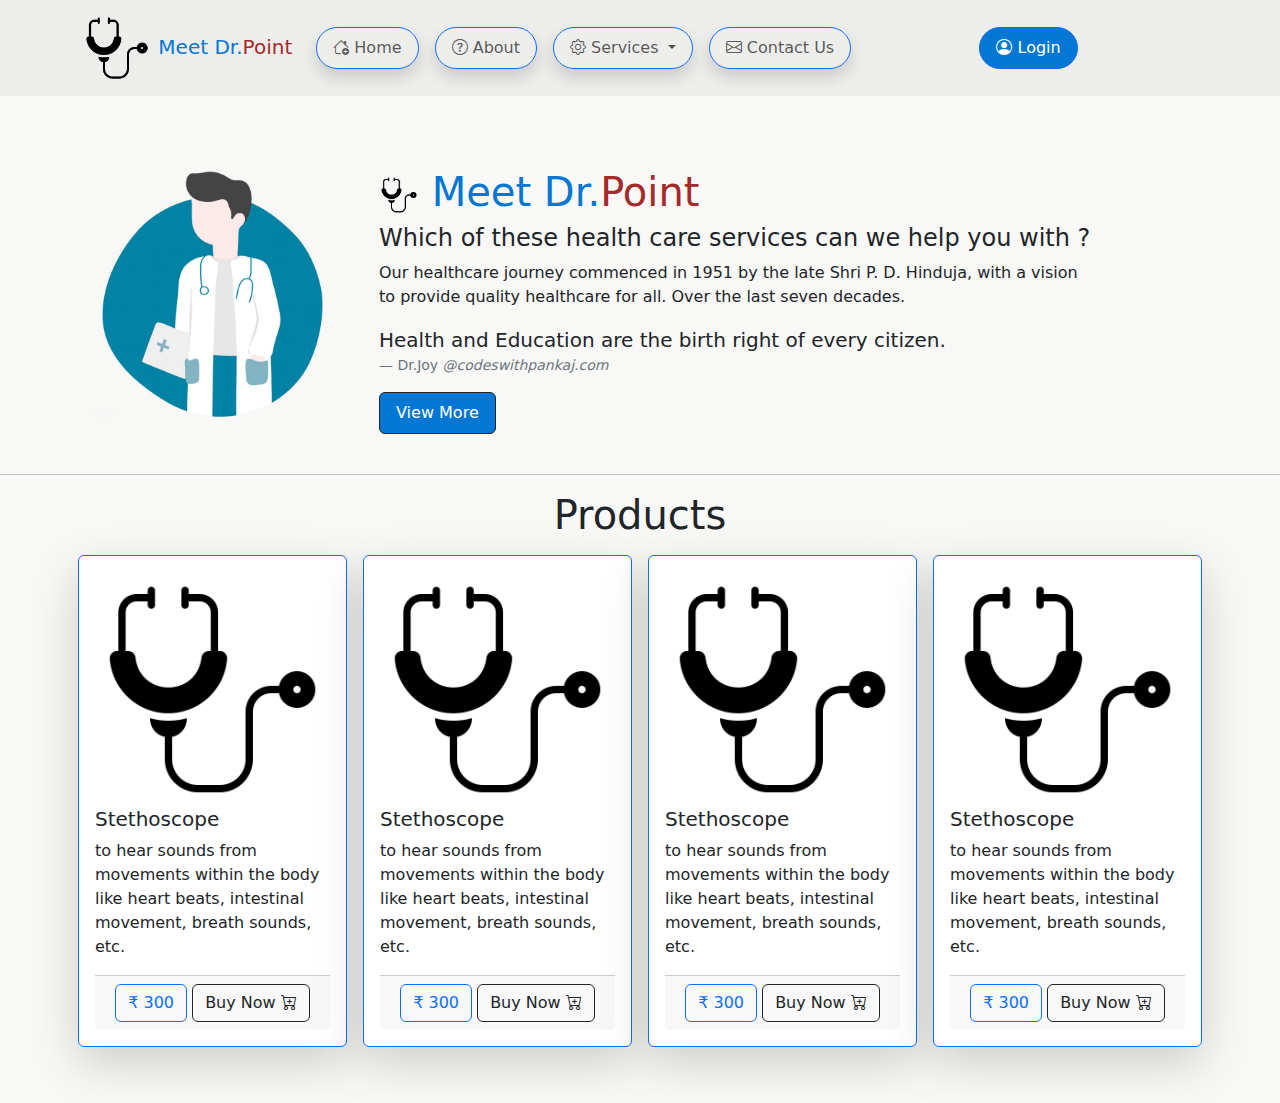
==== index.html @ 13eb58cd "update product section" ====
<!DOCTYPE html>
<html lang="en">
<head>
    <meta charset="UTF-8">
    <meta name="viewport" content="width=device-width, initial-scale=1.0">
    <title>Document</title>
    <link rel="stylesheet" href="bootstrap/css/main.css">
    <script src="bootstrap/js/main.js"></script>
    <link rel="stylesheet" href="self_css/style.css">
    <link rel="stylesheet" href="https://cdn.jsdelivr.net/npm/bootstrap-icons@1.11.3/font/bootstrap-icons.min.css">

</head>
<body class="bg_color">
    
    <!-- header section start  -->

    <nav class="navbar navbar-expand-lg bg_nav">
        <div class="container">
          <a class="navbar-brand" href="#">
            <img src="image/stethoscope.png" height="70" width="70">
           <span class="h1_sub pt-5 pb-4">
            
            Meet Dr.<span class="h1_color">Point</span></span>
          </a>
          <button class="navbar-toggler text-primary border border-1 border-primary" type="button" data-bs-toggle="collapse" data-bs-target="#navbarSupportedContent" aria-controls="navbarSupportedContent" aria-expanded="false" aria-label="Toggle navigation">
            <span class="navbar-toggler-icon"></span>
          </button>
          <div class="collapse navbar-collapse" id="navbarSupportedContent">
            <ul class="navbar-nav me-auto mb-2 mb-lg-0">
              
              <li class="nav-item">
                <a class="nav-link border border-1 border-primary shadow rounded-pill text-center pe-3 ps-3 m-2" aria-current="page" href="#"> <i class="bi bi-house-add"></i> Home</a>
              </li>

              <li class="nav-item">
                <a class="nav-link border border-1 border-primary shadow rounded-pill text-center pe-3 ps-3 m-2" aria-current="page" href="#"> <i class="bi bi-question-circle"></i> About</a>
              </li>



              <li class="nav-item dropdown-center ">
                <a class="nav-link dropdown-toggle border border-1  border-primary shadow rounded-pill text-center pe-3 ps-3 m-2" href="#" role="button" data-bs-toggle="dropdown" aria-expanded="false">
                    <i class="bi bi-gear"></i> Services
                </a>
                <ul class="dropdown-menu border-0 dropdown_design">
                  <li><a class="dropdown-item border border-1 border-primary shadow rounded-pill text-center pe-3 ps-3 m-2 bg-light" href="#">Action</a></li>
             
                  <li><a class="dropdown-item border border-1 border-primary  shadow rounded-pill text-center pe-3 ps-3 m-2 bg-light" href="#">Another action</a></li>
                 
                  <!-- <li><a class="dropdown-item border border-1 border-primary shadow rounded-pill text-center pe-3 ps-3 m-2 bg-light" href="#">Something else here</a></li> -->
                </ul>
              </li>

              <li class="nav-item">
                <a class="nav-link border border-1 border-primary rounded-pill shadow text-center pe-3 ps-3 m-2" aria-current="page" href="#"> <i class="bi bi-envelope"></i> Contact Us </a>
              </li>

            </ul>
            
                <ul class="navbar-nav me-auto mb-2 mb-lg-0">
                    <li class="nav-item">
                        <a data-bs-toggle="modal" data-bs-target="#login" class="nav-link border border-1 border-primary rounded-pill text-center pe-3 ps-3 m-2 btn_bg text-white " aria-current="page" href="#"> <i class="bi bi-person-circle"></i> Login </a>
                      </li>
                </ul>

                
      
          </div>
        </div>
      </nav>

<!-- modal code start login  -->

<div class="modal fade" id="login">
  <div class="modal-dialog modal-dialog-centered ">
    <div class="modal-content">
      <div class="modal-header bg-primary">
        <h1 class="modal-title fs-5 text-white">Login Now !</h1>
        <button type="button" class="btn-close bg-light" data-bs-dismiss="modal" aria-label="Close"></button>
      </div>
      <div class="modal-body">
        <div class="m-2">
            <label class="form-label">Email </label>
            <input type="email"  class="form-control">
        </div>
        <div class="m-2">
          <label class="form-label">Password </label>
          <input type="password" class="form-control">
      </div>
      </div>
      <div class="modal-footer">
        <button class="btn btn-danger">Submit</button>
      </div>
    </div>
  </div>
</div>

<!-- modal codes end login -->


    <!-- header section end -->
        
    
    <!-- center section start  -->

    <section class="container mt-5">
        
        <div class="row">
            <div class="col-sm-3 pt-4 ps-3 pe-3">
              <img src="image/logo_01.jpg" class="img-fluid">
            </div>
            <div class="col-sm-8 p-4">
                  <h1 class="h1_sub">
                    <img src="image/stethoscope.png" height="40" width="40">
                    Meet Dr.<span class="h1_color">Point</span></h1>
                  <h4>Which of these health care services can we help you with ?</h4>
                  <p>
                    Our healthcare journey commenced in 1951 by the late Shri P. D. Hinduja, with a vision to provide quality healthcare for all. Over the last seven decades.
                  </p>
              
                    <figure>
                      <blockquote class="blockquote">
                        <p>Health and Education are the birth right of every citizen.</p>
                      </blockquote>
                      <figcaption class="blockquote-footer">
                        Dr.Joy <cite title="Source Title">@codeswithpankaj.com</cite>
                      </figcaption>
                    </figure>

                  <button class="btn btn-outline-dark text-white ps-3 pe-3 pt-2 pb-2 btn_bg"> View More</button>
            </div>  
        </div>


    </section>

    <!-- center section end   -->


    <hr>

    <!-- start product section  -->


      <h1 class="h1 text-center">Products</h1>

      <div class="container mb-5">

          <div class="row">
            <div class="col-sm-3 p-2">
              <div class="card shadow-lg border border-1 border-primary">
                <!-- <div class="card-header">
                  <h5 class="card-title">Stethoscope</h5>
                </div> -->
                <div class="card-body">
                  <img src="image/stethoscope.png" class="img-fluid">
                  <h5 class="card-title">Stethoscope</h5>
                  <p class="card-text">
                    to hear sounds from movements within the body like heart beats, intestinal movement, breath sounds, etc.
                  </p>
                  <div class="card-footer text-center">
                    <button class="btn btn-outline-primary">₹ 300</button>
                    <button class="btn btn-outline-dark">Buy Now <i class="bi bi-cart-plus"></i></button>
                  </div>
                </div>
              </div>
            </div>
            <div class="col-sm-3 p-2">
              <div class="card shadow-lg border border-1 border-primary">
                <!-- <div class="card-header">
                  <h5 class="card-title">Stethoscope</h5>
                </div> -->
                <div class="card-body">
                  <img src="image/stethoscope.png" class="img-fluid">
                  <h5 class="card-title">Stethoscope</h5>
                  <p class="card-text">
                    to hear sounds from movements within the body like heart beats, intestinal movement, breath sounds, etc.
                  </p>
                  <div class="card-footer text-center">
                    <button class="btn btn-outline-primary">₹ 300</button>
                    <button class="btn btn-outline-dark">Buy Now <i class="bi bi-cart-plus"></i></button>
                  </div>
                </div>
              </div>
            </div>
            <div class="col-sm-3 p-2">
              <div class="card shadow-lg border border-1 border-primary">
                <!-- <div class="card-header">
                  <h5 class="card-title">Stethoscope</h5>
                </div> -->
                <div class="card-body">
                  <img src="image/stethoscope.png" class="img-fluid">
                  <h5 class="card-title">Stethoscope</h5>
                  <p class="card-text">
                    to hear sounds from movements within the body like heart beats, intestinal movement, breath sounds, etc.
                  </p>
                  <div class="card-footer text-center">
                    <button class="btn btn-outline-primary">₹ 300</button>
                    <button class="btn btn-outline-dark">Buy Now <i class="bi bi-cart-plus"></i></button>
                  </div>
                </div>
              </div>
            </div>
            <div class="col-sm-3 p-2">
              <div class="card shadow-lg border border-1 border-primary">
                <!-- <div class="card-header">
                  <h5 class="card-title">Stethoscope</h5>
                </div> -->
                <div class="card-body">
                  <img src="image/stethoscope.png" class="img-fluid">
                  <h5 class="card-title">Stethoscope</h5>
                  <p class="card-text">
                    to hear sounds from movements within the body like heart beats, intestinal movement, breath sounds, etc.
                  </p>
                  <div class="card-footer text-center">
                    <button class="btn btn-outline-primary">₹ 300</button>
                    <button class="btn btn-outline-dark">Buy Now <i class="bi bi-cart-plus"></i></button>
                  </div>
                </div>
              </div>
            </div>
          </div>

      </div>

    <!-- end product section  -->




</body>
</html>
---- bootstrap/css/main.css ----
@charset "UTF-8";/*!
 * Bootstrap  v5.3.3 (https://getbootstrap.com/)
 * Copyright 2011-2024 The Bootstrap Authors
 * Licensed under MIT (https://github.com/twbs/bootstrap/blob/main/LICENSE)
 */:root,[data-bs-theme=light]{--bs-blue:#0d6efd;--bs-indigo:#6610f2;--bs-purple:#6f42c1;--bs-pink:#d63384;--bs-red:#dc3545;--bs-orange:#fd7e14;--bs-yellow:#ffc107;--bs-green:#198754;--bs-teal:#20c997;--bs-cyan:#0dcaf0;--bs-black:#000;--bs-white:#fff;--bs-gray:#6c757d;--bs-gray-dark:#343a40;--bs-gray-100:#f8f9fa;--bs-gray-200:#e9ecef;--bs-gray-300:#dee2e6;--bs-gray-400:#ced4da;--bs-gray-500:#adb5bd;--bs-gray-600:#6c757d;--bs-gray-700:#495057;--bs-gray-800:#343a40;--bs-gray-900:#212529;--bs-primary:#0d6efd;--bs-secondary:#6c757d;--bs-success:#198754;--bs-info:#0dcaf0;--bs-warning:#ffc107;--bs-danger:#dc3545;--bs-light:#f8f9fa;--bs-dark:#212529;--bs-primary-rgb:13,110,253;--bs-secondary-rgb:108,117,125;--bs-success-rgb:25,135,84;--bs-info-rgb:13,202,240;--bs-warning-rgb:255,193,7;--bs-danger-rgb:220,53,69;--bs-light-rgb:248,249,250;--bs-dark-rgb:33,37,41;--bs-primary-text-emphasis:#052c65;--bs-secondary-text-emphasis:#2b2f32;--bs-success-text-emphasis:#0a3622;--bs-info-text-emphasis:#055160;--bs-warning-text-emphasis:#664d03;--bs-danger-text-emphasis:#58151c;--bs-light-text-emphasis:#495057;--bs-dark-text-emphasis:#495057;--bs-primary-bg-subtle:#cfe2ff;--bs-secondary-bg-subtle:#e2e3e5;--bs-success-bg-subtle:#d1e7dd;--bs-info-bg-subtle:#cff4fc;--bs-warning-bg-subtle:#fff3cd;--bs-danger-bg-subtle:#f8d7da;--bs-light-bg-subtle:#fcfcfd;--bs-dark-bg-subtle:#ced4da;--bs-primary-border-subtle:#9ec5fe;--bs-secondary-border-subtle:#c4c8cb;--bs-success-border-subtle:#a3cfbb;--bs-info-border-subtle:#9eeaf9;--bs-warning-border-subtle:#ffe69c;--bs-danger-border-subtle:#f1aeb5;--bs-light-border-subtle:#e9ecef;--bs-dark-border-subtle:#adb5bd;--bs-white-rgb:255,255,255;--bs-black-rgb:0,0,0;--bs-font-sans-serif:system-ui,-apple-system,"Segoe UI",Roboto,"Helvetica Neue","Noto Sans","Liberation Sans",Arial,sans-serif,"Apple Color Emoji","Segoe UI Emoji","Segoe UI Symbol","Noto Color Emoji";--bs-font-monospace:SFMono-Regular,Menlo,Monaco,Consolas,"Liberation Mono","Courier New",monospace;--bs-gradient:linear-gradient(180deg, rgba(255, 255, 255, 0.15), rgba(255, 255, 255, 0));--bs-body-font-family:var(--bs-font-sans-serif);--bs-body-font-size:1rem;--bs-body-font-weight:400;--bs-body-line-height:1.5;--bs-body-color:#212529;--bs-body-color-rgb:33,37,41;--bs-body-bg:#fff;--bs-body-bg-rgb:255,255,255;--bs-emphasis-color:#000;--bs-emphasis-color-rgb:0,0,0;--bs-secondary-color:rgba(33, 37, 41, 0.75);--bs-secondary-color-rgb:33,37,41;--bs-secondary-bg:#e9ecef;--bs-secondary-bg-rgb:233,236,239;--bs-tertiary-color:rgba(33, 37, 41, 0.5);--bs-tertiary-color-rgb:33,37,41;--bs-tertiary-bg:#f8f9fa;--bs-tertiary-bg-rgb:248,249,250;--bs-heading-color:inherit;--bs-link-color:#0d6efd;--bs-link-color-rgb:13,110,253;--bs-link-decoration:underline;--bs-link-hover-color:#0a58ca;--bs-link-hover-color-rgb:10,88,202;--bs-code-color:#d63384;--bs-highlight-color:#212529;--bs-highlight-bg:#fff3cd;--bs-border-width:1px;--bs-border-style:solid;--bs-border-color:#dee2e6;--bs-border-color-translucent:rgba(0, 0, 0, 0.175);--bs-border-radius:0.375rem;--bs-border-radius-sm:0.25rem;--bs-border-radius-lg:0.5rem;--bs-border-radius-xl:1rem;--bs-border-radius-xxl:2rem;--bs-border-radius-2xl:var(--bs-border-radius-xxl);--bs-border-radius-pill:50rem;--bs-box-shadow:0 0.5rem 1rem rgba(0, 0, 0, 0.15);--bs-box-shadow-sm:0 0.125rem 0.25rem rgba(0, 0, 0, 0.075);--bs-box-shadow-lg:0 1rem 3rem rgba(0, 0, 0, 0.175);--bs-box-shadow-inset:inset 0 1px 2px rgba(0, 0, 0, 0.075);--bs-focus-ring-width:0.25rem;--bs-focus-ring-opacity:0.25;--bs-focus-ring-color:rgba(13, 110, 253, 0.25);--bs-form-valid-color:#198754;--bs-form-valid-border-color:#198754;--bs-form-invalid-color:#dc3545;--bs-form-invalid-border-color:#dc3545}[data-bs-theme=dark]{color-scheme:dark;--bs-body-color:#dee2e6;--bs-body-color-rgb:222,226,230;--bs-body-bg:#212529;--bs-body-bg-rgb:33,37,41;--bs-emphasis-color:#fff;--bs-emphasis-color-rgb:255,255,255;--bs-secondary-color:rgba(222, 226, 230, 0.75);--bs-secondary-color-rgb:222,226,230;--bs-secondary-bg:#343a40;--bs-secondary-bg-rgb:52,58,64;--bs-tertiary-color:rgba(222, 226, 230, 0.5);--bs-tertiary-color-rgb:222,226,230;--bs-tertiary-bg:#2b3035;--bs-tertiary-bg-rgb:43,48,53;--bs-primary-text-emphasis:#6ea8fe;--bs-secondary-text-emphasis:#a7acb1;--bs-success-text-emphasis:#75b798;--bs-info-text-emphasis:#6edff6;--bs-warning-text-emphasis:#ffda6a;--bs-danger-text-emphasis:#ea868f;--bs-light-text-emphasis:#f8f9fa;--bs-dark-text-emphasis:#dee2e6;--bs-primary-bg-subtle:#031633;--bs-secondary-bg-subtle:#161719;--bs-success-bg-subtle:#051b11;--bs-info-bg-subtle:#032830;--bs-warning-bg-subtle:#332701;--bs-danger-bg-subtle:#2c0b0e;--bs-light-bg-subtle:#343a40;--bs-dark-bg-subtle:#1a1d20;--bs-primary-border-subtle:#084298;--bs-secondary-border-subtle:#41464b;--bs-success-border-subtle:#0f5132;--bs-info-border-subtle:#087990;--bs-warning-border-subtle:#997404;--bs-danger-border-subtle:#842029;--bs-light-border-subtle:#495057;--bs-dark-border-subtle:#343a40;--bs-heading-color:inherit;--bs-link-color:#6ea8fe;--bs-link-hover-color:#8bb9fe;--bs-link-color-rgb:110,168,254;--bs-link-hover-color-rgb:139,185,254;--bs-code-color:#e685b5;--bs-highlight-color:#dee2e6;--bs-highlight-bg:#664d03;--bs-border-color:#495057;--bs-border-color-translucent:rgba(255, 255, 255, 0.15);--bs-form-valid-color:#75b798;--bs-form-valid-border-color:#75b798;--bs-form-invalid-color:#ea868f;--bs-form-invalid-border-color:#ea868f}*,::after,::before{box-sizing:border-box}@media (prefers-reduced-motion:no-preference){:root{scroll-behavior:smooth}}body{margin:0;font-family:var(--bs-body-font-family);font-size:var(--bs-body-font-size);font-weight:var(--bs-body-font-weight);line-height:var(--bs-body-line-height);color:var(--bs-body-color);text-align:var(--bs-body-text-align);background-color:var(--bs-body-bg);-webkit-text-size-adjust:100%;-webkit-tap-highlight-color:transparent}hr{margin:1rem 0;color:inherit;border:0;border-top:var(--bs-border-width) solid;opacity:.25}.h1,.h2,.h3,.h4,.h5,.h6,h1,h2,h3,h4,h5,h6{margin-top:0;margin-bottom:.5rem;font-weight:500;line-height:1.2;color:var(--bs-heading-color)}.h1,h1{font-size:calc(1.375rem + 1.5vw)}@media (min-width:1200px){.h1,h1{font-size:2.5rem}}.h2,h2{font-size:calc(1.325rem + .9vw)}@media (min-width:1200px){.h2,h2{font-size:2rem}}.h3,h3{font-size:calc(1.3rem + .6vw)}@media (min-width:1200px){.h3,h3{font-size:1.75rem}}.h4,h4{font-size:calc(1.275rem + .3vw)}@media (min-width:1200px){.h4,h4{font-size:1.5rem}}.h5,h5{font-size:1.25rem}.h6,h6{font-size:1rem}p{margin-top:0;margin-bottom:1rem}abbr[title]{-webkit-text-decoration:underline dotted;text-decoration:underline dotted;cursor:help;-webkit-text-decoration-skip-ink:none;text-decoration-skip-ink:none}address{margin-bottom:1rem;font-style:normal;line-height:inherit}ol,ul{padding-left:2rem}dl,ol,ul{margin-top:0;margin-bottom:1rem}ol ol,ol ul,ul ol,ul ul{margin-bottom:0}dt{font-weight:700}dd{margin-bottom:.5rem;margin-left:0}blockquote{margin:0 0 1rem}b,strong{font-weight:bolder}.small,small{font-size:.875em}.mark,mark{padding:.1875em;color:var(--bs-highlight-color);background-color:var(--bs-highlight-bg)}sub,sup{position:relative;font-size:.75em;line-height:0;vertical-align:baseline}sub{bottom:-.25em}sup{top:-.5em}a{color:rgba(var(--bs-link-color-rgb),var(--bs-link-opacity,1));text-decoration:underline}a:hover{--bs-link-color-rgb:var(--bs-link-hover-color-rgb)}a:not([href]):not([class]),a:not([href]):not([class]):hover{color:inherit;text-decoration:none}code,kbd,pre,samp{font-family:var(--bs-font-monospace);font-size:1em}pre{display:block;margin-top:0;margin-bottom:1rem;overflow:auto;font-size:.875em}pre code{font-size:inherit;color:inherit;word-break:normal}code{font-size:.875em;color:var(--bs-code-color);word-wrap:break-word}a>code{color:inherit}kbd{padding:.1875rem .375rem;font-size:.875em;color:var(--bs-body-bg);background-color:var(--bs-body-color);border-radius:.25rem}kbd kbd{padding:0;font-size:1em}figure{margin:0 0 1rem}img,svg{vertical-align:middle}table{caption-side:bottom;border-collapse:collapse}caption{padding-top:.5rem;padding-bottom:.5rem;color:var(--bs-secondary-color);text-align:left}th{text-align:inherit;text-align:-webkit-match-parent}tbody,td,tfoot,th,thead,tr{border-color:inherit;border-style:solid;border-width:0}label{display:inline-block}button{border-radius:0}button:focus:not(:focus-visible){outline:0}button,input,optgroup,select,textarea{margin:0;font-family:inherit;font-size:inherit;line-height:inherit}button,select{text-transform:none}[role=button]{cursor:pointer}select{word-wrap:normal}select:disabled{opacity:1}[list]:not([type=date]):not([type=datetime-local]):not([type=month]):not([type=week]):not([type=time])::-webkit-calendar-picker-indicator{display:none!important}[type=button],[type=reset],[type=submit],button{-webkit-appearance:button}[type=button]:not(:disabled),[type=reset]:not(:disabled),[type=submit]:not(:disabled),button:not(:disabled){cursor:pointer}::-moz-focus-inner{padding:0;border-style:none}textarea{resize:vertical}fieldset{min-width:0;padding:0;margin:0;border:0}legend{float:left;width:100%;padding:0;margin-bottom:.5rem;font-size:calc(1.275rem + .3vw);line-height:inherit}@media (min-width:1200px){legend{font-size:1.5rem}}legend+*{clear:left}::-webkit-datetime-edit-day-field,::-webkit-datetime-edit-fields-wrapper,::-webkit-datetime-edit-hour-field,::-webkit-datetime-edit-minute,::-webkit-datetime-edit-month-field,::-webkit-datetime-edit-text,::-webkit-datetime-edit-year-field{padding:0}::-webkit-inner-spin-button{height:auto}[type=search]{-webkit-appearance:textfield;outline-offset:-2px}::-webkit-search-decoration{-webkit-appearance:none}::-webkit-color-swatch-wrapper{padding:0}::-webkit-file-upload-button{font:inherit;-webkit-appearance:button}::file-selector-button{font:inherit;-webkit-appearance:button}output{display:inline-block}iframe{border:0}summary{display:list-item;cursor:pointer}progress{vertical-align:baseline}[hidden]{display:none!important}.lead{font-size:1.25rem;font-weight:300}.display-1{font-size:calc(1.625rem + 4.5vw);font-weight:300;line-height:1.2}@media (min-width:1200px){.display-1{font-size:5rem}}.display-2{font-size:calc(1.575rem + 3.9vw);font-weight:300;line-height:1.2}@media (min-width:1200px){.display-2{font-size:4.5rem}}.display-3{font-size:calc(1.525rem + 3.3vw);font-weight:300;line-height:1.2}@media (min-width:1200px){.display-3{font-size:4rem}}.display-4{font-size:calc(1.475rem + 2.7vw);font-weight:300;line-height:1.2}@media (min-width:1200px){.display-4{font-size:3.5rem}}.display-5{font-size:calc(1.425rem + 2.1vw);font-weight:300;line-height:1.2}@media (min-width:1200px){.display-5{font-size:3rem}}.display-6{font-size:calc(1.375rem + 1.5vw);font-weight:300;line-height:1.2}@media (min-width:1200px){.display-6{font-size:2.5rem}}.list-unstyled{padding-left:0;list-style:none}.list-inline{padding-left:0;list-style:none}.list-inline-item{display:inline-block}.list-inline-item:not(:last-child){margin-right:.5rem}.initialism{font-size:.875em;text-transform:uppercase}.blockquote{margin-bottom:1rem;font-size:1.25rem}.blockquote>:last-child{margin-bottom:0}.blockquote-footer{margin-top:-1rem;margin-bottom:1rem;font-size:.875em;color:#6c757d}.blockquote-footer::before{content:"— "}.img-fluid{max-width:100%;height:auto}.img-thumbnail{padding:.25rem;background-color:var(--bs-body-bg);border:var(--bs-border-width) solid var(--bs-border-color);border-radius:var(--bs-border-radius);max-width:100%;height:auto}.figure{display:inline-block}.figure-img{margin-bottom:.5rem;line-height:1}.figure-caption{font-size:.875em;color:var(--bs-secondary-color)}.container,.container-fluid,.container-lg,.container-md,.container-sm,.container-xl,.container-xxl{--bs-gutter-x:1.5rem;--bs-gutter-y:0;width:100%;padding-right:calc(var(--bs-gutter-x) * .5);padding-left:calc(var(--bs-gutter-x) * .5);margin-right:auto;margin-left:auto}@media (min-width:576px){.container,.container-sm{max-width:540px}}@media (min-width:768px){.container,.container-md,.container-sm{max-width:720px}}@media (min-width:992px){.container,.container-lg,.container-md,.container-sm{max-width:960px}}@media (min-width:1200px){.container,.container-lg,.container-md,.container-sm,.container-xl{max-width:1140px}}@media (min-width:1400px){.container,.container-lg,.container-md,.container-sm,.container-xl,.container-xxl{max-width:1320px}}:root{--bs-breakpoint-xs:0;--bs-breakpoint-sm:576px;--bs-breakpoint-md:768px;--bs-breakpoint-lg:992px;--bs-breakpoint-xl:1200px;--bs-breakpoint-xxl:1400px}.row{--bs-gutter-x:1.5rem;--bs-gutter-y:0;display:flex;flex-wrap:wrap;margin-top:calc(-1 * var(--bs-gutter-y));margin-right:calc(-.5 * var(--bs-gutter-x));margin-left:calc(-.5 * var(--bs-gutter-x))}.row>*{flex-shrink:0;width:100%;max-width:100%;padding-right:calc(var(--bs-gutter-x) * .5);padding-left:calc(var(--bs-gutter-x) * .5);margin-top:var(--bs-gutter-y)}.col{flex:1 0 0%}.row-cols-auto>*{flex:0 0 auto;width:auto}.row-cols-1>*{flex:0 0 auto;width:100%}.row-cols-2>*{flex:0 0 auto;width:50%}.row-cols-3>*{flex:0 0 auto;width:33.33333333%}.row-cols-4>*{flex:0 0 auto;width:25%}.row-cols-5>*{flex:0 0 auto;width:20%}.row-cols-6>*{flex:0 0 auto;width:16.66666667%}.col-auto{flex:0 0 auto;width:auto}.col-1{flex:0 0 auto;width:8.33333333%}.col-2{flex:0 0 auto;width:16.66666667%}.col-3{flex:0 0 auto;width:25%}.col-4{flex:0 0 auto;width:33.33333333%}.col-5{flex:0 0 auto;width:41.66666667%}.col-6{flex:0 0 auto;width:50%}.col-7{flex:0 0 auto;width:58.33333333%}.col-8{flex:0 0 auto;width:66.66666667%}.col-9{flex:0 0 auto;width:75%}.col-10{flex:0 0 auto;width:83.33333333%}.col-11{flex:0 0 auto;width:91.66666667%}.col-12{flex:0 0 auto;width:100%}.offset-1{margin-left:8.33333333%}.offset-2{margin-left:16.66666667%}.offset-3{margin-left:25%}.offset-4{margin-left:33.33333333%}.offset-5{margin-left:41.66666667%}.offset-6{margin-left:50%}.offset-7{margin-left:58.33333333%}.offset-8{margin-left:66.66666667%}.offset-9{margin-left:75%}.offset-10{margin-left:83.33333333%}.offset-11{margin-left:91.66666667%}.g-0,.gx-0{--bs-gutter-x:0}.g-0,.gy-0{--bs-gutter-y:0}.g-1,.gx-1{--bs-gutter-x:0.25rem}.g-1,.gy-1{--bs-gutter-y:0.25rem}.g-2,.gx-2{--bs-gutter-x:0.5rem}.g-2,.gy-2{--bs-gutter-y:0.5rem}.g-3,.gx-3{--bs-gutter-x:1rem}.g-3,.gy-3{--bs-gutter-y:1rem}.g-4,.gx-4{--bs-gutter-x:1.5rem}.g-4,.gy-4{--bs-gutter-y:1.5rem}.g-5,.gx-5{--bs-gutter-x:3rem}.g-5,.gy-5{--bs-gutter-y:3rem}@media (min-width:576px){.col-sm{flex:1 0 0%}.row-cols-sm-auto>*{flex:0 0 auto;width:auto}.row-cols-sm-1>*{flex:0 0 auto;width:100%}.row-cols-sm-2>*{flex:0 0 auto;width:50%}.row-cols-sm-3>*{flex:0 0 auto;width:33.33333333%}.row-cols-sm-4>*{flex:0 0 auto;width:25%}.row-cols-sm-5>*{flex:0 0 auto;width:20%}.row-cols-sm-6>*{flex:0 0 auto;width:16.66666667%}.col-sm-auto{flex:0 0 auto;width:auto}.col-sm-1{flex:0 0 auto;width:8.33333333%}.col-sm-2{flex:0 0 auto;width:16.66666667%}.col-sm-3{flex:0 0 auto;width:25%}.col-sm-4{flex:0 0 auto;width:33.33333333%}.col-sm-5{flex:0 0 auto;width:41.66666667%}.col-sm-6{flex:0 0 auto;width:50%}.col-sm-7{flex:0 0 auto;width:58.33333333%}.col-sm-8{flex:0 0 auto;width:66.66666667%}.col-sm-9{flex:0 0 auto;width:75%}.col-sm-10{flex:0 0 auto;width:83.33333333%}.col-sm-11{flex:0 0 auto;width:91.66666667%}.col-sm-12{flex:0 0 auto;width:100%}.offset-sm-0{margin-left:0}.offset-sm-1{margin-left:8.33333333%}.offset-sm-2{margin-left:16.66666667%}.offset-sm-3{margin-left:25%}.offset-sm-4{margin-left:33.33333333%}.offset-sm-5{margin-left:41.66666667%}.offset-sm-6{margin-left:50%}.offset-sm-7{margin-left:58.33333333%}.offset-sm-8{margin-left:66.66666667%}.offset-sm-9{margin-left:75%}.offset-sm-10{margin-left:83.33333333%}.offset-sm-11{margin-left:91.66666667%}.g-sm-0,.gx-sm-0{--bs-gutter-x:0}.g-sm-0,.gy-sm-0{--bs-gutter-y:0}.g-sm-1,.gx-sm-1{--bs-gutter-x:0.25rem}.g-sm-1,.gy-sm-1{--bs-gutter-y:0.25rem}.g-sm-2,.gx-sm-2{--bs-gutter-x:0.5rem}.g-sm-2,.gy-sm-2{--bs-gutter-y:0.5rem}.g-sm-3,.gx-sm-3{--bs-gutter-x:1rem}.g-sm-3,.gy-sm-3{--bs-gutter-y:1rem}.g-sm-4,.gx-sm-4{--bs-gutter-x:1.5rem}.g-sm-4,.gy-sm-4{--bs-gutter-y:1.5rem}.g-sm-5,.gx-sm-5{--bs-gutter-x:3rem}.g-sm-5,.gy-sm-5{--bs-gutter-y:3rem}}@media (min-width:768px){.col-md{flex:1 0 0%}.row-cols-md-auto>*{flex:0 0 auto;width:auto}.row-cols-md-1>*{flex:0 0 auto;width:100%}.row-cols-md-2>*{flex:0 0 auto;width:50%}.row-cols-md-3>*{flex:0 0 auto;width:33.33333333%}.row-cols-md-4>*{flex:0 0 auto;width:25%}.row-cols-md-5>*{flex:0 0 auto;width:20%}.row-cols-md-6>*{flex:0 0 auto;width:16.66666667%}.col-md-auto{flex:0 0 auto;width:auto}.col-md-1{flex:0 0 auto;width:8.33333333%}.col-md-2{flex:0 0 auto;width:16.66666667%}.col-md-3{flex:0 0 auto;width:25%}.col-md-4{flex:0 0 auto;width:33.33333333%}.col-md-5{flex:0 0 auto;width:41.66666667%}.col-md-6{flex:0 0 auto;width:50%}.col-md-7{flex:0 0 auto;width:58.33333333%}.col-md-8{flex:0 0 auto;width:66.66666667%}.col-md-9{flex:0 0 auto;width:75%}.col-md-10{flex:0 0 auto;width:83.33333333%}.col-md-11{flex:0 0 auto;width:91.66666667%}.col-md-12{flex:0 0 auto;width:100%}.offset-md-0{margin-left:0}.offset-md-1{margin-left:8.33333333%}.offset-md-2{margin-left:16.66666667%}.offset-md-3{margin-left:25%}.offset-md-4{margin-left:33.33333333%}.offset-md-5{margin-left:41.66666667%}.offset-md-6{margin-left:50%}.offset-md-7{margin-left:58.33333333%}.offset-md-8{margin-left:66.66666667%}.offset-md-9{margin-left:75%}.offset-md-10{margin-left:83.33333333%}.offset-md-11{margin-left:91.66666667%}.g-md-0,.gx-md-0{--bs-gutter-x:0}.g-md-0,.gy-md-0{--bs-gutter-y:0}.g-md-1,.gx-md-1{--bs-gutter-x:0.25rem}.g-md-1,.gy-md-1{--bs-gutter-y:0.25rem}.g-md-2,.gx-md-2{--bs-gutter-x:0.5rem}.g-md-2,.gy-md-2{--bs-gutter-y:0.5rem}.g-md-3,.gx-md-3{--bs-gutter-x:1rem}.g-md-3,.gy-md-3{--bs-gutter-y:1rem}.g-md-4,.gx-md-4{--bs-gutter-x:1.5rem}.g-md-4,.gy-md-4{--bs-gutter-y:1.5rem}.g-md-5,.gx-md-5{--bs-gutter-x:3rem}.g-md-5,.gy-md-5{--bs-gutter-y:3rem}}@media (min-width:992px){.col-lg{flex:1 0 0%}.row-cols-lg-auto>*{flex:0 0 auto;width:auto}.row-cols-lg-1>*{flex:0 0 auto;width:100%}.row-cols-lg-2>*{flex:0 0 auto;width:50%}.row-cols-lg-3>*{flex:0 0 auto;width:33.33333333%}.row-cols-lg-4>*{flex:0 0 auto;width:25%}.row-cols-lg-5>*{flex:0 0 auto;width:20%}.row-cols-lg-6>*{flex:0 0 auto;width:16.66666667%}.col-lg-auto{flex:0 0 auto;width:auto}.col-lg-1{flex:0 0 auto;width:8.33333333%}.col-lg-2{flex:0 0 auto;width:16.66666667%}.col-lg-3{flex:0 0 auto;width:25%}.col-lg-4{flex:0 0 auto;width:33.33333333%}.col-lg-5{flex:0 0 auto;width:41.66666667%}.col-lg-6{flex:0 0 auto;width:50%}.col-lg-7{flex:0 0 auto;width:58.33333333%}.col-lg-8{flex:0 0 auto;width:66.66666667%}.col-lg-9{flex:0 0 auto;width:75%}.col-lg-10{flex:0 0 auto;width:83.33333333%}.col-lg-11{flex:0 0 auto;width:91.66666667%}.col-lg-12{flex:0 0 auto;width:100%}.offset-lg-0{margin-left:0}.offset-lg-1{margin-left:8.33333333%}.offset-lg-2{margin-left:16.66666667%}.offset-lg-3{margin-left:25%}.offset-lg-4{margin-left:33.33333333%}.offset-lg-5{margin-left:41.66666667%}.offset-lg-6{margin-left:50%}.offset-lg-7{margin-left:58.33333333%}.offset-lg-8{margin-left:66.66666667%}.offset-lg-9{margin-left:75%}.offset-lg-10{margin-left:83.33333333%}.offset-lg-11{margin-left:91.66666667%}.g-lg-0,.gx-lg-0{--bs-gutter-x:0}.g-lg-0,.gy-lg-0{--bs-gutter-y:0}.g-lg-1,.gx-lg-1{--bs-gutter-x:0.25rem}.g-lg-1,.gy-lg-1{--bs-gutter-y:0.25rem}.g-lg-2,.gx-lg-2{--bs-gutter-x:0.5rem}.g-lg-2,.gy-lg-2{--bs-gutter-y:0.5rem}.g-lg-3,.gx-lg-3{--bs-gutter-x:1rem}.g-lg-3,.gy-lg-3{--bs-gutter-y:1rem}.g-lg-4,.gx-lg-4{--bs-gutter-x:1.5rem}.g-lg-4,.gy-lg-4{--bs-gutter-y:1.5rem}.g-lg-5,.gx-lg-5{--bs-gutter-x:3rem}.g-lg-5,.gy-lg-5{--bs-gutter-y:3rem}}@media (min-width:1200px){.col-xl{flex:1 0 0%}.row-cols-xl-auto>*{flex:0 0 auto;width:auto}.row-cols-xl-1>*{flex:0 0 auto;width:100%}.row-cols-xl-2>*{flex:0 0 auto;width:50%}.row-cols-xl-3>*{flex:0 0 auto;width:33.33333333%}.row-cols-xl-4>*{flex:0 0 auto;width:25%}.row-cols-xl-5>*{flex:0 0 auto;width:20%}.row-cols-xl-6>*{flex:0 0 auto;width:16.66666667%}.col-xl-auto{flex:0 0 auto;width:auto}.col-xl-1{flex:0 0 auto;width:8.33333333%}.col-xl-2{flex:0 0 auto;width:16.66666667%}.col-xl-3{flex:0 0 auto;width:25%}.col-xl-4{flex:0 0 auto;width:33.33333333%}.col-xl-5{flex:0 0 auto;width:41.66666667%}.col-xl-6{flex:0 0 auto;width:50%}.col-xl-7{flex:0 0 auto;width:58.33333333%}.col-xl-8{flex:0 0 auto;width:66.66666667%}.col-xl-9{flex:0 0 auto;width:75%}.col-xl-10{flex:0 0 auto;width:83.33333333%}.col-xl-11{flex:0 0 auto;width:91.66666667%}.col-xl-12{flex:0 0 auto;width:100%}.offset-xl-0{margin-left:0}.offset-xl-1{margin-left:8.33333333%}.offset-xl-2{margin-left:16.66666667%}.offset-xl-3{margin-left:25%}.offset-xl-4{margin-left:33.33333333%}.offset-xl-5{margin-left:41.66666667%}.offset-xl-6{margin-left:50%}.offset-xl-7{margin-left:58.33333333%}.offset-xl-8{margin-left:66.66666667%}.offset-xl-9{margin-left:75%}.offset-xl-10{margin-left:83.33333333%}.offset-xl-11{margin-left:91.66666667%}.g-xl-0,.gx-xl-0{--bs-gutter-x:0}.g-xl-0,.gy-xl-0{--bs-gutter-y:0}.g-xl-1,.gx-xl-1{--bs-gutter-x:0.25rem}.g-xl-1,.gy-xl-1{--bs-gutter-y:0.25rem}.g-xl-2,.gx-xl-2{--bs-gutter-x:0.5rem}.g-xl-2,.gy-xl-2{--bs-gutter-y:0.5rem}.g-xl-3,.gx-xl-3{--bs-gutter-x:1rem}.g-xl-3,.gy-xl-3{--bs-gutter-y:1rem}.g-xl-4,.gx-xl-4{--bs-gutter-x:1.5rem}.g-xl-4,.gy-xl-4{--bs-gutter-y:1.5rem}.g-xl-5,.gx-xl-5{--bs-gutter-x:3rem}.g-xl-5,.gy-xl-5{--bs-gutter-y:3rem}}@media (min-width:1400px){.col-xxl{flex:1 0 0%}.row-cols-xxl-auto>*{flex:0 0 auto;width:auto}.row-cols-xxl-1>*{flex:0 0 auto;width:100%}.row-cols-xxl-2>*{flex:0 0 auto;width:50%}.row-cols-xxl-3>*{flex:0 0 auto;width:33.33333333%}.row-cols-xxl-4>*{flex:0 0 auto;width:25%}.row-cols-xxl-5>*{flex:0 0 auto;width:20%}.row-cols-xxl-6>*{flex:0 0 auto;width:16.66666667%}.col-xxl-auto{flex:0 0 auto;width:auto}.col-xxl-1{flex:0 0 auto;width:8.33333333%}.col-xxl-2{flex:0 0 auto;width:16.66666667%}.col-xxl-3{flex:0 0 auto;width:25%}.col-xxl-4{flex:0 0 auto;width:33.33333333%}.col-xxl-5{flex:0 0 auto;width:41.66666667%}.col-xxl-6{flex:0 0 auto;width:50%}.col-xxl-7{flex:0 0 auto;width:58.33333333%}.col-xxl-8{flex:0 0 auto;width:66.66666667%}.col-xxl-9{flex:0 0 auto;width:75%}.col-xxl-10{flex:0 0 auto;width:83.33333333%}.col-xxl-11{flex:0 0 auto;width:91.66666667%}.col-xxl-12{flex:0 0 auto;width:100%}.offset-xxl-0{margin-left:0}.offset-xxl-1{margin-left:8.33333333%}.offset-xxl-2{margin-left:16.66666667%}.offset-xxl-3{margin-left:25%}.offset-xxl-4{margin-left:33.33333333%}.offset-xxl-5{margin-left:41.66666667%}.offset-xxl-6{margin-left:50%}.offset-xxl-7{margin-left:58.33333333%}.offset-xxl-8{margin-left:66.66666667%}.offset-xxl-9{margin-left:75%}.offset-xxl-10{margin-left:83.33333333%}.offset-xxl-11{margin-left:91.66666667%}.g-xxl-0,.gx-xxl-0{--bs-gutter-x:0}.g-xxl-0,.gy-xxl-0{--bs-gutter-y:0}.g-xxl-1,.gx-xxl-1{--bs-gutter-x:0.25rem}.g-xxl-1,.gy-xxl-1{--bs-gutter-y:0.25rem}.g-xxl-2,.gx-xxl-2{--bs-gutter-x:0.5rem}.g-xxl-2,.gy-xxl-2{--bs-gutter-y:0.5rem}.g-xxl-3,.gx-xxl-3{--bs-gutter-x:1rem}.g-xxl-3,.gy-xxl-3{--bs-gutter-y:1rem}.g-xxl-4,.gx-xxl-4{--bs-gutter-x:1.5rem}.g-xxl-4,.gy-xxl-4{--bs-gutter-y:1.5rem}.g-xxl-5,.gx-xxl-5{--bs-gutter-x:3rem}.g-xxl-5,.gy-xxl-5{--bs-gutter-y:3rem}}.table{--bs-table-color-type:initial;--bs-table-bg-type:initial;--bs-table-color-state:initial;--bs-table-bg-state:initial;--bs-table-color:var(--bs-emphasis-color);--bs-table-bg:var(--bs-body-bg);--bs-table-border-color:var(--bs-border-color);--bs-table-accent-bg:transparent;--bs-table-striped-color:var(--bs-emphasis-color);--bs-table-striped-bg:rgba(var(--bs-emphasis-color-rgb), 0.05);--bs-table-active-color:var(--bs-emphasis-color);--bs-table-active-bg:rgba(var(--bs-emphasis-color-rgb), 0.1);--bs-table-hover-color:var(--bs-emphasis-color);--bs-table-hover-bg:rgba(var(--bs-emphasis-color-rgb), 0.075);width:100%;margin-bottom:1rem;vertical-align:top;border-color:var(--bs-table-border-color)}.table>:not(caption)>*>*{padding:.5rem .5rem;color:var(--bs-table-color-state,var(--bs-table-color-type,var(--bs-table-color)));background-color:var(--bs-table-bg);border-bottom-width:var(--bs-border-width);box-shadow:inset 0 0 0 9999px var(--bs-table-bg-state,var(--bs-table-bg-type,var(--bs-table-accent-bg)))}.table>tbody{vertical-align:inherit}.table>thead{vertical-align:bottom}.table-group-divider{border-top:calc(var(--bs-border-width) * 2) solid currentcolor}.caption-top{caption-side:top}.table-sm>:not(caption)>*>*{padding:.25rem .25rem}.table-bordered>:not(caption)>*{border-width:var(--bs-border-width) 0}.table-bordered>:not(caption)>*>*{border-width:0 var(--bs-border-width)}.table-borderless>:not(caption)>*>*{border-bottom-width:0}.table-borderless>:not(:first-child){border-top-width:0}.table-striped>tbody>tr:nth-of-type(odd)>*{--bs-table-color-type:var(--bs-table-striped-color);--bs-table-bg-type:var(--bs-table-striped-bg)}.table-striped-columns>:not(caption)>tr>:nth-child(2n){--bs-table-color-type:var(--bs-table-striped-color);--bs-table-bg-type:var(--bs-table-striped-bg)}.table-active{--bs-table-color-state:var(--bs-table-active-color);--bs-table-bg-state:var(--bs-table-active-bg)}.table-hover>tbody>tr:hover>*{--bs-table-color-state:var(--bs-table-hover-color);--bs-table-bg-state:var(--bs-table-hover-bg)}.table-primary{--bs-table-color:#000;--bs-table-bg:#cfe2ff;--bs-table-border-color:#a6b5cc;--bs-table-striped-bg:#c5d7f2;--bs-table-striped-color:#000;--bs-table-active-bg:#bacbe6;--bs-table-active-color:#000;--bs-table-hover-bg:#bfd1ec;--bs-table-hover-color:#000;color:var(--bs-table-color);border-color:var(--bs-table-border-color)}.table-secondary{--bs-table-color:#000;--bs-table-bg:#e2e3e5;--bs-table-border-color:#b5b6b7;--bs-table-striped-bg:#d7d8da;--bs-table-striped-color:#000;--bs-table-active-bg:#cbccce;--bs-table-active-color:#000;--bs-table-hover-bg:#d1d2d4;--bs-table-hover-color:#000;color:var(--bs-table-color);border-color:var(--bs-table-border-color)}.table-success{--bs-table-color:#000;--bs-table-bg:#d1e7dd;--bs-table-border-color:#a7b9b1;--bs-table-striped-bg:#c7dbd2;--bs-table-striped-color:#000;--bs-table-active-bg:#bcd0c7;--bs-table-active-color:#000;--bs-table-hover-bg:#c1d6cc;--bs-table-hover-color:#000;color:var(--bs-table-color);border-color:var(--bs-table-border-color)}.table-info{--bs-table-color:#000;--bs-table-bg:#cff4fc;--bs-table-border-color:#a6c3ca;--bs-table-striped-bg:#c5e8ef;--bs-table-striped-color:#000;--bs-table-active-bg:#badce3;--bs-table-active-color:#000;--bs-table-hover-bg:#bfe2e9;--bs-table-hover-color:#000;color:var(--bs-table-color);border-color:var(--bs-table-border-color)}.table-warning{--bs-table-color:#000;--bs-table-bg:#fff3cd;--bs-table-border-color:#ccc2a4;--bs-table-striped-bg:#f2e7c3;--bs-table-striped-color:#000;--bs-table-active-bg:#e6dbb9;--bs-table-active-color:#000;--bs-table-hover-bg:#ece1be;--bs-table-hover-color:#000;color:var(--bs-table-color);border-color:var(--bs-table-border-color)}.table-danger{--bs-table-color:#000;--bs-table-bg:#f8d7da;--bs-table-border-color:#c6acae;--bs-table-striped-bg:#eccccf;--bs-table-striped-color:#000;--bs-table-active-bg:#dfc2c4;--bs-table-active-color:#000;--bs-table-hover-bg:#e5c7ca;--bs-table-hover-color:#000;color:var(--bs-table-color);border-color:var(--bs-table-border-color)}.table-light{--bs-table-color:#000;--bs-table-bg:#f8f9fa;--bs-table-border-color:#c6c7c8;--bs-table-striped-bg:#ecedee;--bs-table-striped-color:#000;--bs-table-active-bg:#dfe0e1;--bs-table-active-color:#000;--bs-table-hover-bg:#e5e6e7;--bs-table-hover-color:#000;color:var(--bs-table-color);border-color:var(--bs-table-border-color)}.table-dark{--bs-table-color:#fff;--bs-table-bg:#212529;--bs-table-border-color:#4d5154;--bs-table-striped-bg:#2c3034;--bs-table-striped-color:#fff;--bs-table-active-bg:#373b3e;--bs-table-active-color:#fff;--bs-table-hover-bg:#323539;--bs-table-hover-color:#fff;color:var(--bs-table-color);border-color:var(--bs-table-border-color)}.table-responsive{overflow-x:auto;-webkit-overflow-scrolling:touch}@media (max-width:575.98px){.table-responsive-sm{overflow-x:auto;-webkit-overflow-scrolling:touch}}@media (max-width:767.98px){.table-responsive-md{overflow-x:auto;-webkit-overflow-scrolling:touch}}@media (max-width:991.98px){.table-responsive-lg{overflow-x:auto;-webkit-overflow-scrolling:touch}}@media (max-width:1199.98px){.table-responsive-xl{overflow-x:auto;-webkit-overflow-scrolling:touch}}@media (max-width:1399.98px){.table-responsive-xxl{overflow-x:auto;-webkit-overflow-scrolling:touch}}.form-label{margin-bottom:.5rem}.col-form-label{padding-top:calc(.375rem + var(--bs-border-width));padding-bottom:calc(.375rem + var(--bs-border-width));margin-bottom:0;font-size:inherit;line-height:1.5}.col-form-label-lg{padding-top:calc(.5rem + var(--bs-border-width));padding-bottom:calc(.5rem + var(--bs-border-width));font-size:1.25rem}.col-form-label-sm{padding-top:calc(.25rem + var(--bs-border-width));padding-bottom:calc(.25rem + var(--bs-border-width));font-size:.875rem}.form-text{margin-top:.25rem;font-size:.875em;color:var(--bs-secondary-color)}.form-control{display:block;width:100%;padding:.375rem .75rem;font-size:1rem;font-weight:400;line-height:1.5;color:var(--bs-body-color);-webkit-appearance:none;-moz-appearance:none;appearance:none;background-color:var(--bs-body-bg);background-clip:padding-box;border:var(--bs-border-width) solid var(--bs-border-color);border-radius:var(--bs-border-radius);transition:border-color .15s ease-in-out,box-shadow .15s ease-in-out}@media (prefers-reduced-motion:reduce){.form-control{transition:none}}.form-control[type=file]{overflow:hidden}.form-control[type=file]:not(:disabled):not([readonly]){cursor:pointer}.form-control:focus{color:var(--bs-body-color);background-color:var(--bs-body-bg);border-color:#86b7fe;outline:0;box-shadow:0 0 0 .25rem rgba(13,110,253,.25)}.form-control::-webkit-date-and-time-value{min-width:85px;height:1.5em;margin:0}.form-control::-webkit-datetime-edit{display:block;padding:0}.form-control::-moz-placeholder{color:var(--bs-secondary-color);opacity:1}.form-control::placeholder{color:var(--bs-secondary-color);opacity:1}.form-control:disabled{background-color:var(--bs-secondary-bg);opacity:1}.form-control::-webkit-file-upload-button{padding:.375rem .75rem;margin:-.375rem -.75rem;-webkit-margin-end:.75rem;margin-inline-end:.75rem;color:var(--bs-body-color);background-color:var(--bs-tertiary-bg);pointer-events:none;border-color:inherit;border-style:solid;border-width:0;border-inline-end-width:var(--bs-border-width);border-radius:0;-webkit-transition:color .15s ease-in-out,background-color .15s ease-in-out,border-color .15s ease-in-out,box-shadow .15s ease-in-out;transition:color .15s ease-in-out,background-color .15s ease-in-out,border-color .15s ease-in-out,box-shadow .15s ease-in-out}.form-control::file-selector-button{padding:.375rem .75rem;margin:-.375rem -.75rem;-webkit-margin-end:.75rem;margin-inline-end:.75rem;color:var(--bs-body-color);background-color:var(--bs-tertiary-bg);pointer-events:none;border-color:inherit;border-style:solid;border-width:0;border-inline-end-width:var(--bs-border-width);border-radius:0;transition:color .15s ease-in-out,background-color .15s ease-in-out,border-color .15s ease-in-out,box-shadow .15s ease-in-out}@media (prefers-reduced-motion:reduce){.form-control::-webkit-file-upload-button{-webkit-transition:none;transition:none}.form-control::file-selector-button{transition:none}}.form-control:hover:not(:disabled):not([readonly])::-webkit-file-upload-button{background-color:var(--bs-secondary-bg)}.form-control:hover:not(:disabled):not([readonly])::file-selector-button{background-color:var(--bs-secondary-bg)}.form-control-plaintext{display:block;width:100%;padding:.375rem 0;margin-bottom:0;line-height:1.5;color:var(--bs-body-color);background-color:transparent;border:solid transparent;border-width:var(--bs-border-width) 0}.form-control-plaintext:focus{outline:0}.form-control-plaintext.form-control-lg,.form-control-plaintext.form-control-sm{padding-right:0;padding-left:0}.form-control-sm{min-height:calc(1.5em + .5rem + calc(var(--bs-border-width) * 2));padding:.25rem .5rem;font-size:.875rem;border-radius:var(--bs-border-radius-sm)}.form-control-sm::-webkit-file-upload-button{padding:.25rem .5rem;margin:-.25rem -.5rem;-webkit-margin-end:.5rem;margin-inline-end:.5rem}.form-control-sm::file-selector-button{padding:.25rem .5rem;margin:-.25rem -.5rem;-webkit-margin-end:.5rem;margin-inline-end:.5rem}.form-control-lg{min-height:calc(1.5em + 1rem + calc(var(--bs-border-width) * 2));padding:.5rem 1rem;font-size:1.25rem;border-radius:var(--bs-border-radius-lg)}.form-control-lg::-webkit-file-upload-button{padding:.5rem 1rem;margin:-.5rem -1rem;-webkit-margin-end:1rem;margin-inline-end:1rem}.form-control-lg::file-selector-button{padding:.5rem 1rem;margin:-.5rem -1rem;-webkit-margin-end:1rem;margin-inline-end:1rem}textarea.form-control{min-height:calc(1.5em + .75rem + calc(var(--bs-border-width) * 2))}textarea.form-control-sm{min-height:calc(1.5em + .5rem + calc(var(--bs-border-width) * 2))}textarea.form-control-lg{min-height:calc(1.5em + 1rem + calc(var(--bs-border-width) * 2))}.form-control-color{width:3rem;height:calc(1.5em + .75rem + calc(var(--bs-border-width) * 2));padding:.375rem}.form-control-color:not(:disabled):not([readonly]){cursor:pointer}.form-control-color::-moz-color-swatch{border:0!important;border-radius:var(--bs-border-radius)}.form-control-color::-webkit-color-swatch{border:0!important;border-radius:var(--bs-border-radius)}.form-control-color.form-control-sm{height:calc(1.5em + .5rem + calc(var(--bs-border-width) * 2))}.form-control-color.form-control-lg{height:calc(1.5em + 1rem + calc(var(--bs-border-width) * 2))}.form-select{--bs-form-select-bg-img:url("data:image/svg+xml,%3csvg xmlns='http://www.w3.org/2000/svg' viewBox='0 0 16 16'%3e%3cpath fill='none' stroke='%23343a40' stroke-linecap='round' stroke-linejoin='round' stroke-width='2' d='m2 5 6 6 6-6'/%3e%3c/svg%3e");display:block;width:100%;padding:.375rem 2.25rem .375rem .75rem;font-size:1rem;font-weight:400;line-height:1.5;color:var(--bs-body-color);-webkit-appearance:none;-moz-appearance:none;appearance:none;background-color:var(--bs-body-bg);background-image:var(--bs-form-select-bg-img),var(--bs-form-select-bg-icon,none);background-repeat:no-repeat;background-position:right .75rem center;background-size:16px 12px;border:var(--bs-border-width) solid var(--bs-border-color);border-radius:var(--bs-border-radius);transition:border-color .15s ease-in-out,box-shadow .15s ease-in-out}@media (prefers-reduced-motion:reduce){.form-select{transition:none}}.form-select:focus{border-color:#86b7fe;outline:0;box-shadow:0 0 0 .25rem rgba(13,110,253,.25)}.form-select[multiple],.form-select[size]:not([size="1"]){padding-right:.75rem;background-image:none}.form-select:disabled{background-color:var(--bs-secondary-bg)}.form-select:-moz-focusring{color:transparent;text-shadow:0 0 0 var(--bs-body-color)}.form-select-sm{padding-top:.25rem;padding-bottom:.25rem;padding-left:.5rem;font-size:.875rem;border-radius:var(--bs-border-radius-sm)}.form-select-lg{padding-top:.5rem;padding-bottom:.5rem;padding-left:1rem;font-size:1.25rem;border-radius:var(--bs-border-radius-lg)}[data-bs-theme=dark] .form-select{--bs-form-select-bg-img:url("data:image/svg+xml,%3csvg xmlns='http://www.w3.org/2000/svg' viewBox='0 0 16 16'%3e%3cpath fill='none' stroke='%23dee2e6' stroke-linecap='round' stroke-linejoin='round' stroke-width='2' d='m2 5 6 6 6-6'/%3e%3c/svg%3e")}.form-check{display:block;min-height:1.5rem;padding-left:1.5em;margin-bottom:.125rem}.form-check .form-check-input{float:left;margin-left:-1.5em}.form-check-reverse{padding-right:1.5em;padding-left:0;text-align:right}.form-check-reverse .form-check-input{float:right;margin-right:-1.5em;margin-left:0}.form-check-input{--bs-form-check-bg:var(--bs-body-bg);flex-shrink:0;width:1em;height:1em;margin-top:.25em;vertical-align:top;-webkit-appearance:none;-moz-appearance:none;appearance:none;background-color:var(--bs-form-check-bg);background-image:var(--bs-form-check-bg-image);background-repeat:no-repeat;background-position:center;background-size:contain;border:var(--bs-border-width) solid var(--bs-border-color);-webkit-print-color-adjust:exact;color-adjust:exact;print-color-adjust:exact}.form-check-input[type=checkbox]{border-radius:.25em}.form-check-input[type=radio]{border-radius:50%}.form-check-input:active{filter:brightness(90%)}.form-check-input:focus{border-color:#86b7fe;outline:0;box-shadow:0 0 0 .25rem rgba(13,110,253,.25)}.form-check-input:checked{background-color:#0d6efd;border-color:#0d6efd}.form-check-input:checked[type=checkbox]{--bs-form-check-bg-image:url("data:image/svg+xml,%3csvg xmlns='http://www.w3.org/2000/svg' viewBox='0 0 20 20'%3e%3cpath fill='none' stroke='%23fff' stroke-linecap='round' stroke-linejoin='round' stroke-width='3' d='m6 10 3 3 6-6'/%3e%3c/svg%3e")}.form-check-input:checked[type=radio]{--bs-form-check-bg-image:url("data:image/svg+xml,%3csvg xmlns='http://www.w3.org/2000/svg' viewBox='-4 -4 8 8'%3e%3ccircle r='2' fill='%23fff'/%3e%3c/svg%3e")}.form-check-input[type=checkbox]:indeterminate{background-color:#0d6efd;border-color:#0d6efd;--bs-form-check-bg-image:url("data:image/svg+xml,%3csvg xmlns='http://www.w3.org/2000/svg' viewBox='0 0 20 20'%3e%3cpath fill='none' stroke='%23fff' stroke-linecap='round' stroke-linejoin='round' stroke-width='3' d='M6 10h8'/%3e%3c/svg%3e")}.form-check-input:disabled{pointer-events:none;filter:none;opacity:.5}.form-check-input:disabled~.form-check-label,.form-check-input[disabled]~.form-check-label{cursor:default;opacity:.5}.form-switch{padding-left:2.5em}.form-switch .form-check-input{--bs-form-switch-bg:url("data:image/svg+xml,%3csvg xmlns='http://www.w3.org/2000/svg' viewBox='-4 -4 8 8'%3e%3ccircle r='3' fill='rgba%280, 0, 0, 0.25%29'/%3e%3c/svg%3e");width:2em;margin-left:-2.5em;background-image:var(--bs-form-switch-bg);background-position:left center;border-radius:2em;transition:background-position .15s ease-in-out}@media (prefers-reduced-motion:reduce){.form-switch .form-check-input{transition:none}}.form-switch .form-check-input:focus{--bs-form-switch-bg:url("data:image/svg+xml,%3csvg xmlns='http://www.w3.org/2000/svg' viewBox='-4 -4 8 8'%3e%3ccircle r='3' fill='%2386b7fe'/%3e%3c/svg%3e")}.form-switch .form-check-input:checked{background-position:right center;--bs-form-switch-bg:url("data:image/svg+xml,%3csvg xmlns='http://www.w3.org/2000/svg' viewBox='-4 -4 8 8'%3e%3ccircle r='3' fill='%23fff'/%3e%3c/svg%3e")}.form-switch.form-check-reverse{padding-right:2.5em;padding-left:0}.form-switch.form-check-reverse .form-check-input{margin-right:-2.5em;margin-left:0}.form-check-inline{display:inline-block;margin-right:1rem}.btn-check{position:absolute;clip:rect(0,0,0,0);pointer-events:none}.btn-check:disabled+.btn,.btn-check[disabled]+.btn{pointer-events:none;filter:none;opacity:.65}[data-bs-theme=dark] .form-switch .form-check-input:not(:checked):not(:focus){--bs-form-switch-bg:url("data:image/svg+xml,%3csvg xmlns='http://www.w3.org/2000/svg' viewBox='-4 -4 8 8'%3e%3ccircle r='3' fill='rgba%28255, 255, 255, 0.25%29'/%3e%3c/svg%3e")}.form-range{width:100%;height:1.5rem;padding:0;-webkit-appearance:none;-moz-appearance:none;appearance:none;background-color:transparent}.form-range:focus{outline:0}.form-range:focus::-webkit-slider-thumb{box-shadow:0 0 0 1px #fff,0 0 0 .25rem rgba(13,110,253,.25)}.form-range:focus::-moz-range-thumb{box-shadow:0 0 0 1px #fff,0 0 0 .25rem rgba(13,110,253,.25)}.form-range::-moz-focus-outer{border:0}.form-range::-webkit-slider-thumb{width:1rem;height:1rem;margin-top:-.25rem;-webkit-appearance:none;appearance:none;background-color:#0d6efd;border:0;border-radius:1rem;-webkit-transition:background-color .15s ease-in-out,border-color .15s ease-in-out,box-shadow .15s ease-in-out;transition:background-color .15s ease-in-out,border-color .15s ease-in-out,box-shadow .15s ease-in-out}@media (prefers-reduced-motion:reduce){.form-range::-webkit-slider-thumb{-webkit-transition:none;transition:none}}.form-range::-webkit-slider-thumb:active{background-color:#b6d4fe}.form-range::-webkit-slider-runnable-track{width:100%;height:.5rem;color:transparent;cursor:pointer;background-color:var(--bs-secondary-bg);border-color:transparent;border-radius:1rem}.form-range::-moz-range-thumb{width:1rem;height:1rem;-moz-appearance:none;appearance:none;background-color:#0d6efd;border:0;border-radius:1rem;-moz-transition:background-color .15s ease-in-out,border-color .15s ease-in-out,box-shadow .15s ease-in-out;transition:background-color .15s ease-in-out,border-color .15s ease-in-out,box-shadow .15s ease-in-out}@media (prefers-reduced-motion:reduce){.form-range::-moz-range-thumb{-moz-transition:none;transition:none}}.form-range::-moz-range-thumb:active{background-color:#b6d4fe}.form-range::-moz-range-track{width:100%;height:.5rem;color:transparent;cursor:pointer;background-color:var(--bs-secondary-bg);border-color:transparent;border-radius:1rem}.form-range:disabled{pointer-events:none}.form-range:disabled::-webkit-slider-thumb{background-color:var(--bs-secondary-color)}.form-range:disabled::-moz-range-thumb{background-color:var(--bs-secondary-color)}.form-floating{position:relative}.form-floating>.form-control,.form-floating>.form-control-plaintext,.form-floating>.form-select{height:calc(3.5rem + calc(var(--bs-border-width) * 2));min-height:calc(3.5rem + calc(var(--bs-border-width) * 2));line-height:1.25}.form-floating>label{position:absolute;top:0;left:0;z-index:2;height:100%;padding:1rem .75rem;overflow:hidden;text-align:start;text-overflow:ellipsis;white-space:nowrap;pointer-events:none;border:var(--bs-border-width) solid transparent;transform-origin:0 0;transition:opacity .1s ease-in-out,transform .1s ease-in-out}@media (prefers-reduced-motion:reduce){.form-floating>label{transition:none}}.form-floating>.form-control,.form-floating>.form-control-plaintext{padding:1rem .75rem}.form-floating>.form-control-plaintext::-moz-placeholder,.form-floating>.form-control::-moz-placeholder{color:transparent}.form-floating>.form-control-plaintext::placeholder,.form-floating>.form-control::placeholder{color:transparent}.form-floating>.form-control-plaintext:not(:-moz-placeholder-shown),.form-floating>.form-control:not(:-moz-placeholder-shown){padding-top:1.625rem;padding-bottom:.625rem}.form-floating>.form-control-plaintext:focus,.form-floating>.form-control-plaintext:not(:placeholder-shown),.form-floating>.form-control:focus,.form-floating>.form-control:not(:placeholder-shown){padding-top:1.625rem;padding-bottom:.625rem}.form-floating>.form-control-plaintext:-webkit-autofill,.form-floating>.form-control:-webkit-autofill{padding-top:1.625rem;padding-bottom:.625rem}.form-floating>.form-select{padding-top:1.625rem;padding-bottom:.625rem}.form-floating>.form-control:not(:-moz-placeholder-shown)~label{color:rgba(var(--bs-body-color-rgb),.65);transform:scale(.85) translateY(-.5rem) translateX(.15rem)}.form-floating>.form-control-plaintext~label,.form-floating>.form-control:focus~label,.form-floating>.form-control:not(:placeholder-shown)~label,.form-floating>.form-select~label{color:rgba(var(--bs-body-color-rgb),.65);transform:scale(.85) translateY(-.5rem) translateX(.15rem)}.form-floating>.form-control:not(:-moz-placeholder-shown)~label::after{position:absolute;inset:1rem 0.375rem;z-index:-1;height:1.5em;content:"";background-color:var(--bs-body-bg);border-radius:var(--bs-border-radius)}.form-floating>.form-control-plaintext~label::after,.form-floating>.form-control:focus~label::after,.form-floating>.form-control:not(:placeholder-shown)~label::after,.form-floating>.form-select~label::after{position:absolute;inset:1rem 0.375rem;z-index:-1;height:1.5em;content:"";background-color:var(--bs-body-bg);border-radius:var(--bs-border-radius)}.form-floating>.form-control:-webkit-autofill~label{color:rgba(var(--bs-body-color-rgb),.65);transform:scale(.85) translateY(-.5rem) translateX(.15rem)}.form-floating>.form-control-plaintext~label{border-width:var(--bs-border-width) 0}.form-floating>.form-control:disabled~label,.form-floating>:disabled~label{color:#6c757d}.form-floating>.form-control:disabled~label::after,.form-floating>:disabled~label::after{background-color:var(--bs-secondary-bg)}.input-group{position:relative;display:flex;flex-wrap:wrap;align-items:stretch;width:100%}.input-group>.form-control,.input-group>.form-floating,.input-group>.form-select{position:relative;flex:1 1 auto;width:1%;min-width:0}.input-group>.form-control:focus,.input-group>.form-floating:focus-within,.input-group>.form-select:focus{z-index:5}.input-group .btn{position:relative;z-index:2}.input-group .btn:focus{z-index:5}.input-group-text{display:flex;align-items:center;padding:.375rem .75rem;font-size:1rem;font-weight:400;line-height:1.5;color:var(--bs-body-color);text-align:center;white-space:nowrap;background-color:var(--bs-tertiary-bg);border:var(--bs-border-width) solid var(--bs-border-color);border-radius:var(--bs-border-radius)}.input-group-lg>.btn,.input-group-lg>.form-control,.input-group-lg>.form-select,.input-group-lg>.input-group-text{padding:.5rem 1rem;font-size:1.25rem;border-radius:var(--bs-border-radius-lg)}.input-group-sm>.btn,.input-group-sm>.form-control,.input-group-sm>.form-select,.input-group-sm>.input-group-text{padding:.25rem .5rem;font-size:.875rem;border-radius:var(--bs-border-radius-sm)}.input-group-lg>.form-select,.input-group-sm>.form-select{padding-right:3rem}.input-group:not(.has-validation)>.dropdown-toggle:nth-last-child(n+3),.input-group:not(.has-validation)>.form-floating:not(:last-child)>.form-control,.input-group:not(.has-validation)>.form-floating:not(:last-child)>.form-select,.input-group:not(.has-validation)>:not(:last-child):not(.dropdown-toggle):not(.dropdown-menu):not(.form-floating){border-top-right-radius:0;border-bottom-right-radius:0}.input-group.has-validation>.dropdown-toggle:nth-last-child(n+4),.input-group.has-validation>.form-floating:nth-last-child(n+3)>.form-control,.input-group.has-validation>.form-floating:nth-last-child(n+3)>.form-select,.input-group.has-validation>:nth-last-child(n+3):not(.dropdown-toggle):not(.dropdown-menu):not(.form-floating){border-top-right-radius:0;border-bottom-right-radius:0}.input-group>:not(:first-child):not(.dropdown-menu):not(.valid-tooltip):not(.valid-feedback):not(.invalid-tooltip):not(.invalid-feedback){margin-left:calc(var(--bs-border-width) * -1);border-top-left-radius:0;border-bottom-left-radius:0}.input-group>.form-floating:not(:first-child)>.form-control,.input-group>.form-floating:not(:first-child)>.form-select{border-top-left-radius:0;border-bottom-left-radius:0}.valid-feedback{display:none;width:100%;margin-top:.25rem;font-size:.875em;color:var(--bs-form-valid-color)}.valid-tooltip{position:absolute;top:100%;z-index:5;display:none;max-width:100%;padding:.25rem .5rem;margin-top:.1rem;font-size:.875rem;color:#fff;background-color:var(--bs-success);border-radius:var(--bs-border-radius)}.is-valid~.valid-feedback,.is-valid~.valid-tooltip,.was-validated :valid~.valid-feedback,.was-validated :valid~.valid-tooltip{display:block}.form-control.is-valid,.was-validated .form-control:valid{border-color:var(--bs-form-valid-border-color);padding-right:calc(1.5em + .75rem);background-image:url("data:image/svg+xml,%3csvg xmlns='http://www.w3.org/2000/svg' viewBox='0 0 8 8'%3e%3cpath fill='%23198754' d='M2.3 6.73.6 4.53c-.4-1.04.46-1.4 1.1-.8l1.1 1.4 3.4-3.8c.6-.63 1.6-.27 1.2.7l-4 4.6c-.43.5-.8.4-1.1.1z'/%3e%3c/svg%3e");background-repeat:no-repeat;background-position:right calc(.375em + .1875rem) center;background-size:calc(.75em + .375rem) calc(.75em + .375rem)}.form-control.is-valid:focus,.was-validated .form-control:valid:focus{border-color:var(--bs-form-valid-border-color);box-shadow:0 0 0 .25rem rgba(var(--bs-success-rgb),.25)}.was-validated textarea.form-control:valid,textarea.form-control.is-valid{padding-right:calc(1.5em + .75rem);background-position:top calc(.375em + .1875rem) right calc(.375em + .1875rem)}.form-select.is-valid,.was-validated .form-select:valid{border-color:var(--bs-form-valid-border-color)}.form-select.is-valid:not([multiple]):not([size]),.form-select.is-valid:not([multiple])[size="1"],.was-validated .form-select:valid:not([multiple]):not([size]),.was-validated .form-select:valid:not([multiple])[size="1"]{--bs-form-select-bg-icon:url("data:image/svg+xml,%3csvg xmlns='http://www.w3.org/2000/svg' viewBox='0 0 8 8'%3e%3cpath fill='%23198754' d='M2.3 6.73.6 4.53c-.4-1.04.46-1.4 1.1-.8l1.1 1.4 3.4-3.8c.6-.63 1.6-.27 1.2.7l-4 4.6c-.43.5-.8.4-1.1.1z'/%3e%3c/svg%3e");padding-right:4.125rem;background-position:right .75rem center,center right 2.25rem;background-size:16px 12px,calc(.75em + .375rem) calc(.75em + .375rem)}.form-select.is-valid:focus,.was-validated .form-select:valid:focus{border-color:var(--bs-form-valid-border-color);box-shadow:0 0 0 .25rem rgba(var(--bs-success-rgb),.25)}.form-control-color.is-valid,.was-validated .form-control-color:valid{width:calc(3rem + calc(1.5em + .75rem))}.form-check-input.is-valid,.was-validated .form-check-input:valid{border-color:var(--bs-form-valid-border-color)}.form-check-input.is-valid:checked,.was-validated .form-check-input:valid:checked{background-color:var(--bs-form-valid-color)}.form-check-input.is-valid:focus,.was-validated .form-check-input:valid:focus{box-shadow:0 0 0 .25rem rgba(var(--bs-success-rgb),.25)}.form-check-input.is-valid~.form-check-label,.was-validated .form-check-input:valid~.form-check-label{color:var(--bs-form-valid-color)}.form-check-inline .form-check-input~.valid-feedback{margin-left:.5em}.input-group>.form-control:not(:focus).is-valid,.input-group>.form-floating:not(:focus-within).is-valid,.input-group>.form-select:not(:focus).is-valid,.was-validated .input-group>.form-control:not(:focus):valid,.was-validated .input-group>.form-floating:not(:focus-within):valid,.was-validated .input-group>.form-select:not(:focus):valid{z-index:3}.invalid-feedback{display:none;width:100%;margin-top:.25rem;font-size:.875em;color:var(--bs-form-invalid-color)}.invalid-tooltip{position:absolute;top:100%;z-index:5;display:none;max-width:100%;padding:.25rem .5rem;margin-top:.1rem;font-size:.875rem;color:#fff;background-color:var(--bs-danger);border-radius:var(--bs-border-radius)}.is-invalid~.invalid-feedback,.is-invalid~.invalid-tooltip,.was-validated :invalid~.invalid-feedback,.was-validated :invalid~.invalid-tooltip{display:block}.form-control.is-invalid,.was-validated .form-control:invalid{border-color:var(--bs-form-invalid-border-color);padding-right:calc(1.5em + .75rem);background-image:url("data:image/svg+xml,%3csvg xmlns='http://www.w3.org/2000/svg' viewBox='0 0 12 12' width='12' height='12' fill='none' stroke='%23dc3545'%3e%3ccircle cx='6' cy='6' r='4.5'/%3e%3cpath stroke-linejoin='round' d='M5.8 3.6h.4L6 6.5z'/%3e%3ccircle cx='6' cy='8.2' r='.6' fill='%23dc3545' stroke='none'/%3e%3c/svg%3e");background-repeat:no-repeat;background-position:right calc(.375em + .1875rem) center;background-size:calc(.75em + .375rem) calc(.75em + .375rem)}.form-control.is-invalid:focus,.was-validated .form-control:invalid:focus{border-color:var(--bs-form-invalid-border-color);box-shadow:0 0 0 .25rem rgba(var(--bs-danger-rgb),.25)}.was-validated textarea.form-control:invalid,textarea.form-control.is-invalid{padding-right:calc(1.5em + .75rem);background-position:top calc(.375em + .1875rem) right calc(.375em + .1875rem)}.form-select.is-invalid,.was-validated .form-select:invalid{border-color:var(--bs-form-invalid-border-color)}.form-select.is-invalid:not([multiple]):not([size]),.form-select.is-invalid:not([multiple])[size="1"],.was-validated .form-select:invalid:not([multiple]):not([size]),.was-validated .form-select:invalid:not([multiple])[size="1"]{--bs-form-select-bg-icon:url("data:image/svg+xml,%3csvg xmlns='http://www.w3.org/2000/svg' viewBox='0 0 12 12' width='12' height='12' fill='none' stroke='%23dc3545'%3e%3ccircle cx='6' cy='6' r='4.5'/%3e%3cpath stroke-linejoin='round' d='M5.8 3.6h.4L6 6.5z'/%3e%3ccircle cx='6' cy='8.2' r='.6' fill='%23dc3545' stroke='none'/%3e%3c/svg%3e");padding-right:4.125rem;background-position:right .75rem center,center right 2.25rem;background-size:16px 12px,calc(.75em + .375rem) calc(.75em + .375rem)}.form-select.is-invalid:focus,.was-validated .form-select:invalid:focus{border-color:var(--bs-form-invalid-border-color);box-shadow:0 0 0 .25rem rgba(var(--bs-danger-rgb),.25)}.form-control-color.is-invalid,.was-validated .form-control-color:invalid{width:calc(3rem + calc(1.5em + .75rem))}.form-check-input.is-invalid,.was-validated .form-check-input:invalid{border-color:var(--bs-form-invalid-border-color)}.form-check-input.is-invalid:checked,.was-validated .form-check-input:invalid:checked{background-color:var(--bs-form-invalid-color)}.form-check-input.is-invalid:focus,.was-validated .form-check-input:invalid:focus{box-shadow:0 0 0 .25rem rgba(var(--bs-danger-rgb),.25)}.form-check-input.is-invalid~.form-check-label,.was-validated .form-check-input:invalid~.form-check-label{color:var(--bs-form-invalid-color)}.form-check-inline .form-check-input~.invalid-feedback{margin-left:.5em}.input-group>.form-control:not(:focus).is-invalid,.input-group>.form-floating:not(:focus-within).is-invalid,.input-group>.form-select:not(:focus).is-invalid,.was-validated .input-group>.form-control:not(:focus):invalid,.was-validated .input-group>.form-floating:not(:focus-within):invalid,.was-validated .input-group>.form-select:not(:focus):invalid{z-index:4}.btn{--bs-btn-padding-x:0.75rem;--bs-btn-padding-y:0.375rem;--bs-btn-font-family: ;--bs-btn-font-size:1rem;--bs-btn-font-weight:400;--bs-btn-line-height:1.5;--bs-btn-color:var(--bs-body-color);--bs-btn-bg:transparent;--bs-btn-border-width:var(--bs-border-width);--bs-btn-border-color:transparent;--bs-btn-border-radius:var(--bs-border-radius);--bs-btn-hover-border-color:transparent;--bs-btn-box-shadow:inset 0 1px 0 rgba(255, 255, 255, 0.15),0 1px 1px rgba(0, 0, 0, 0.075);--bs-btn-disabled-opacity:0.65;--bs-btn-focus-box-shadow:0 0 0 0.25rem rgba(var(--bs-btn-focus-shadow-rgb), .5);display:inline-block;padding:var(--bs-btn-padding-y) var(--bs-btn-padding-x);font-family:var(--bs-btn-font-family);font-size:var(--bs-btn-font-size);font-weight:var(--bs-btn-font-weight);line-height:var(--bs-btn-line-height);color:var(--bs-btn-color);text-align:center;text-decoration:none;vertical-align:middle;cursor:pointer;-webkit-user-select:none;-moz-user-select:none;user-select:none;border:var(--bs-btn-border-width) solid var(--bs-btn-border-color);border-radius:var(--bs-btn-border-radius);background-color:var(--bs-btn-bg);transition:color .15s ease-in-out,background-color .15s ease-in-out,border-color .15s ease-in-out,box-shadow .15s ease-in-out}@media (prefers-reduced-motion:reduce){.btn{transition:none}}.btn:hover{color:var(--bs-btn-hover-color);background-color:var(--bs-btn-hover-bg);border-color:var(--bs-btn-hover-border-color)}.btn-check+.btn:hover{color:var(--bs-btn-color);background-color:var(--bs-btn-bg);border-color:var(--bs-btn-border-color)}.btn:focus-visible{color:var(--bs-btn-hover-color);background-color:var(--bs-btn-hover-bg);border-color:var(--bs-btn-hover-border-color);outline:0;box-shadow:var(--bs-btn-focus-box-shadow)}.btn-check:focus-visible+.btn{border-color:var(--bs-btn-hover-border-color);outline:0;box-shadow:var(--bs-btn-focus-box-shadow)}.btn-check:checked+.btn,.btn.active,.btn.show,.btn:first-child:active,:not(.btn-check)+.btn:active{color:var(--bs-btn-active-color);background-color:var(--bs-btn-active-bg);border-color:var(--bs-btn-active-border-color)}.btn-check:checked+.btn:focus-visible,.btn.active:focus-visible,.btn.show:focus-visible,.btn:first-child:active:focus-visible,:not(.btn-check)+.btn:active:focus-visible{box-shadow:var(--bs-btn-focus-box-shadow)}.btn-check:checked:focus-visible+.btn{box-shadow:var(--bs-btn-focus-box-shadow)}.btn.disabled,.btn:disabled,fieldset:disabled .btn{color:var(--bs-btn-disabled-color);pointer-events:none;background-color:var(--bs-btn-disabled-bg);border-color:var(--bs-btn-disabled-border-color);opacity:var(--bs-btn-disabled-opacity)}.btn-primary{--bs-btn-color:#fff;--bs-btn-bg:#0d6efd;--bs-btn-border-color:#0d6efd;--bs-btn-hover-color:#fff;--bs-btn-hover-bg:#0b5ed7;--bs-btn-hover-border-color:#0a58ca;--bs-btn-focus-shadow-rgb:49,132,253;--bs-btn-active-color:#fff;--bs-btn-active-bg:#0a58ca;--bs-btn-active-border-color:#0a53be;--bs-btn-active-shadow:inset 0 3px 5px rgba(0, 0, 0, 0.125);--bs-btn-disabled-color:#fff;--bs-btn-disabled-bg:#0d6efd;--bs-btn-disabled-border-color:#0d6efd}.btn-secondary{--bs-btn-color:#fff;--bs-btn-bg:#6c757d;--bs-btn-border-color:#6c757d;--bs-btn-hover-color:#fff;--bs-btn-hover-bg:#5c636a;--bs-btn-hover-border-color:#565e64;--bs-btn-focus-shadow-rgb:130,138,145;--bs-btn-active-color:#fff;--bs-btn-active-bg:#565e64;--bs-btn-active-border-color:#51585e;--bs-btn-active-shadow:inset 0 3px 5px rgba(0, 0, 0, 0.125);--bs-btn-disabled-color:#fff;--bs-btn-disabled-bg:#6c757d;--bs-btn-disabled-border-color:#6c757d}.btn-success{--bs-btn-color:#fff;--bs-btn-bg:#198754;--bs-btn-border-color:#198754;--bs-btn-hover-color:#fff;--bs-btn-hover-bg:#157347;--bs-btn-hover-border-color:#146c43;--bs-btn-focus-shadow-rgb:60,153,110;--bs-btn-active-color:#fff;--bs-btn-active-bg:#146c43;--bs-btn-active-border-color:#13653f;--bs-btn-active-shadow:inset 0 3px 5px rgba(0, 0, 0, 0.125);--bs-btn-disabled-color:#fff;--bs-btn-disabled-bg:#198754;--bs-btn-disabled-border-color:#198754}.btn-info{--bs-btn-color:#000;--bs-btn-bg:#0dcaf0;--bs-btn-border-color:#0dcaf0;--bs-btn-hover-color:#000;--bs-btn-hover-bg:#31d2f2;--bs-btn-hover-border-color:#25cff2;--bs-btn-focus-shadow-rgb:11,172,204;--bs-btn-active-color:#000;--bs-btn-active-bg:#3dd5f3;--bs-btn-active-border-color:#25cff2;--bs-btn-active-shadow:inset 0 3px 5px rgba(0, 0, 0, 0.125);--bs-btn-disabled-color:#000;--bs-btn-disabled-bg:#0dcaf0;--bs-btn-disabled-border-color:#0dcaf0}.btn-warning{--bs-btn-color:#000;--bs-btn-bg:#ffc107;--bs-btn-border-color:#ffc107;--bs-btn-hover-color:#000;--bs-btn-hover-bg:#ffca2c;--bs-btn-hover-border-color:#ffc720;--bs-btn-focus-shadow-rgb:217,164,6;--bs-btn-active-color:#000;--bs-btn-active-bg:#ffcd39;--bs-btn-active-border-color:#ffc720;--bs-btn-active-shadow:inset 0 3px 5px rgba(0, 0, 0, 0.125);--bs-btn-disabled-color:#000;--bs-btn-disabled-bg:#ffc107;--bs-btn-disabled-border-color:#ffc107}.btn-danger{--bs-btn-color:#fff;--bs-btn-bg:#dc3545;--bs-btn-border-color:#dc3545;--bs-btn-hover-color:#fff;--bs-btn-hover-bg:#bb2d3b;--bs-btn-hover-border-color:#b02a37;--bs-btn-focus-shadow-rgb:225,83,97;--bs-btn-active-color:#fff;--bs-btn-active-bg:#b02a37;--bs-btn-active-border-color:#a52834;--bs-btn-active-shadow:inset 0 3px 5px rgba(0, 0, 0, 0.125);--bs-btn-disabled-color:#fff;--bs-btn-disabled-bg:#dc3545;--bs-btn-disabled-border-color:#dc3545}.btn-light{--bs-btn-color:#000;--bs-btn-bg:#f8f9fa;--bs-btn-border-color:#f8f9fa;--bs-btn-hover-color:#000;--bs-btn-hover-bg:#d3d4d5;--bs-btn-hover-border-color:#c6c7c8;--bs-btn-focus-shadow-rgb:211,212,213;--bs-btn-active-color:#000;--bs-btn-active-bg:#c6c7c8;--bs-btn-active-border-color:#babbbc;--bs-btn-active-shadow:inset 0 3px 5px rgba(0, 0, 0, 0.125);--bs-btn-disabled-color:#000;--bs-btn-disabled-bg:#f8f9fa;--bs-btn-disabled-border-color:#f8f9fa}.btn-dark{--bs-btn-color:#fff;--bs-btn-bg:#212529;--bs-btn-border-color:#212529;--bs-btn-hover-color:#fff;--bs-btn-hover-bg:#424649;--bs-btn-hover-border-color:#373b3e;--bs-btn-focus-shadow-rgb:66,70,73;--bs-btn-active-color:#fff;--bs-btn-active-bg:#4d5154;--bs-btn-active-border-color:#373b3e;--bs-btn-active-shadow:inset 0 3px 5px rgba(0, 0, 0, 0.125);--bs-btn-disabled-color:#fff;--bs-btn-disabled-bg:#212529;--bs-btn-disabled-border-color:#212529}.btn-outline-primary{--bs-btn-color:#0d6efd;--bs-btn-border-color:#0d6efd;--bs-btn-hover-color:#fff;--bs-btn-hover-bg:#0d6efd;--bs-btn-hover-border-color:#0d6efd;--bs-btn-focus-shadow-rgb:13,110,253;--bs-btn-active-color:#fff;--bs-btn-active-bg:#0d6efd;--bs-btn-active-border-color:#0d6efd;--bs-btn-active-shadow:inset 0 3px 5px rgba(0, 0, 0, 0.125);--bs-btn-disabled-color:#0d6efd;--bs-btn-disabled-bg:transparent;--bs-btn-disabled-border-color:#0d6efd;--bs-gradient:none}.btn-outline-secondary{--bs-btn-color:#6c757d;--bs-btn-border-color:#6c757d;--bs-btn-hover-color:#fff;--bs-btn-hover-bg:#6c757d;--bs-btn-hover-border-color:#6c757d;--bs-btn-focus-shadow-rgb:108,117,125;--bs-btn-active-color:#fff;--bs-btn-active-bg:#6c757d;--bs-btn-active-border-color:#6c757d;--bs-btn-active-shadow:inset 0 3px 5px rgba(0, 0, 0, 0.125);--bs-btn-disabled-color:#6c757d;--bs-btn-disabled-bg:transparent;--bs-btn-disabled-border-color:#6c757d;--bs-gradient:none}.btn-outline-success{--bs-btn-color:#198754;--bs-btn-border-color:#198754;--bs-btn-hover-color:#fff;--bs-btn-hover-bg:#198754;--bs-btn-hover-border-color:#198754;--bs-btn-focus-shadow-rgb:25,135,84;--bs-btn-active-color:#fff;--bs-btn-active-bg:#198754;--bs-btn-active-border-color:#198754;--bs-btn-active-shadow:inset 0 3px 5px rgba(0, 0, 0, 0.125);--bs-btn-disabled-color:#198754;--bs-btn-disabled-bg:transparent;--bs-btn-disabled-border-color:#198754;--bs-gradient:none}.btn-outline-info{--bs-btn-color:#0dcaf0;--bs-btn-border-color:#0dcaf0;--bs-btn-hover-color:#000;--bs-btn-hover-bg:#0dcaf0;--bs-btn-hover-border-color:#0dcaf0;--bs-btn-focus-shadow-rgb:13,202,240;--bs-btn-active-color:#000;--bs-btn-active-bg:#0dcaf0;--bs-btn-active-border-color:#0dcaf0;--bs-btn-active-shadow:inset 0 3px 5px rgba(0, 0, 0, 0.125);--bs-btn-disabled-color:#0dcaf0;--bs-btn-disabled-bg:transparent;--bs-btn-disabled-border-color:#0dcaf0;--bs-gradient:none}.btn-outline-warning{--bs-btn-color:#ffc107;--bs-btn-border-color:#ffc107;--bs-btn-hover-color:#000;--bs-btn-hover-bg:#ffc107;--bs-btn-hover-border-color:#ffc107;--bs-btn-focus-shadow-rgb:255,193,7;--bs-btn-active-color:#000;--bs-btn-active-bg:#ffc107;--bs-btn-active-border-color:#ffc107;--bs-btn-active-shadow:inset 0 3px 5px rgba(0, 0, 0, 0.125);--bs-btn-disabled-color:#ffc107;--bs-btn-disabled-bg:transparent;--bs-btn-disabled-border-color:#ffc107;--bs-gradient:none}.btn-outline-danger{--bs-btn-color:#dc3545;--bs-btn-border-color:#dc3545;--bs-btn-hover-color:#fff;--bs-btn-hover-bg:#dc3545;--bs-btn-hover-border-color:#dc3545;--bs-btn-focus-shadow-rgb:220,53,69;--bs-btn-active-color:#fff;--bs-btn-active-bg:#dc3545;--bs-btn-active-border-color:#dc3545;--bs-btn-active-shadow:inset 0 3px 5px rgba(0, 0, 0, 0.125);--bs-btn-disabled-color:#dc3545;--bs-btn-disabled-bg:transparent;--bs-btn-disabled-border-color:#dc3545;--bs-gradient:none}.btn-outline-light{--bs-btn-color:#f8f9fa;--bs-btn-border-color:#f8f9fa;--bs-btn-hover-color:#000;--bs-btn-hover-bg:#f8f9fa;--bs-btn-hover-border-color:#f8f9fa;--bs-btn-focus-shadow-rgb:248,249,250;--bs-btn-active-color:#000;--bs-btn-active-bg:#f8f9fa;--bs-btn-active-border-color:#f8f9fa;--bs-btn-active-shadow:inset 0 3px 5px rgba(0, 0, 0, 0.125);--bs-btn-disabled-color:#f8f9fa;--bs-btn-disabled-bg:transparent;--bs-btn-disabled-border-color:#f8f9fa;--bs-gradient:none}.btn-outline-dark{--bs-btn-color:#212529;--bs-btn-border-color:#212529;--bs-btn-hover-color:#fff;--bs-btn-hover-bg:#212529;--bs-btn-hover-border-color:#212529;--bs-btn-focus-shadow-rgb:33,37,41;--bs-btn-active-color:#fff;--bs-btn-active-bg:#212529;--bs-btn-active-border-color:#212529;--bs-btn-active-shadow:inset 0 3px 5px rgba(0, 0, 0, 0.125);--bs-btn-disabled-color:#212529;--bs-btn-disabled-bg:transparent;--bs-btn-disabled-border-color:#212529;--bs-gradient:none}.btn-link{--bs-btn-font-weight:400;--bs-btn-color:var(--bs-link-color);--bs-btn-bg:transparent;--bs-btn-border-color:transparent;--bs-btn-hover-color:var(--bs-link-hover-color);--bs-btn-hover-border-color:transparent;--bs-btn-active-color:var(--bs-link-hover-color);--bs-btn-active-border-color:transparent;--bs-btn-disabled-color:#6c757d;--bs-btn-disabled-border-color:transparent;--bs-btn-box-shadow:0 0 0 #000;--bs-btn-focus-shadow-rgb:49,132,253;text-decoration:underline}.btn-link:focus-visible{color:var(--bs-btn-color)}.btn-link:hover{color:var(--bs-btn-hover-color)}.btn-group-lg>.btn,.btn-lg{--bs-btn-padding-y:0.5rem;--bs-btn-padding-x:1rem;--bs-btn-font-size:1.25rem;--bs-btn-border-radius:var(--bs-border-radius-lg)}.btn-group-sm>.btn,.btn-sm{--bs-btn-padding-y:0.25rem;--bs-btn-padding-x:0.5rem;--bs-btn-font-size:0.875rem;--bs-btn-border-radius:var(--bs-border-radius-sm)}.fade{transition:opacity .15s linear}@media (prefers-reduced-motion:reduce){.fade{transition:none}}.fade:not(.show){opacity:0}.collapse:not(.show){display:none}.collapsing{height:0;overflow:hidden;transition:height .35s ease}@media (prefers-reduced-motion:reduce){.collapsing{transition:none}}.collapsing.collapse-horizontal{width:0;height:auto;transition:width .35s ease}@media (prefers-reduced-motion:reduce){.collapsing.collapse-horizontal{transition:none}}.dropdown,.dropdown-center,.dropend,.dropstart,.dropup,.dropup-center{position:relative}.dropdown-toggle{white-space:nowrap}.dropdown-toggle::after{display:inline-block;margin-left:.255em;vertical-align:.255em;content:"";border-top:.3em solid;border-right:.3em solid transparent;border-bottom:0;border-left:.3em solid transparent}.dropdown-toggle:empty::after{margin-left:0}.dropdown-menu{--bs-dropdown-zindex:1000;--bs-dropdown-min-width:10rem;--bs-dropdown-padding-x:0;--bs-dropdown-padding-y:0.5rem;--bs-dropdown-spacer:0.125rem;--bs-dropdown-font-size:1rem;--bs-dropdown-color:var(--bs-body-color);--bs-dropdown-bg:var(--bs-body-bg);--bs-dropdown-border-color:var(--bs-border-color-translucent);--bs-dropdown-border-radius:var(--bs-border-radius);--bs-dropdown-border-width:var(--bs-border-width);--bs-dropdown-inner-border-radius:calc(var(--bs-border-radius) - var(--bs-border-width));--bs-dropdown-divider-bg:var(--bs-border-color-translucent);--bs-dropdown-divider-margin-y:0.5rem;--bs-dropdown-box-shadow:var(--bs-box-shadow);--bs-dropdown-link-color:var(--bs-body-color);--bs-dropdown-link-hover-color:var(--bs-body-color);--bs-dropdown-link-hover-bg:var(--bs-tertiary-bg);--bs-dropdown-link-active-color:#fff;--bs-dropdown-link-active-bg:#0d6efd;--bs-dropdown-link-disabled-color:var(--bs-tertiary-color);--bs-dropdown-item-padding-x:1rem;--bs-dropdown-item-padding-y:0.25rem;--bs-dropdown-header-color:#6c757d;--bs-dropdown-header-padding-x:1rem;--bs-dropdown-header-padding-y:0.5rem;position:absolute;z-index:var(--bs-dropdown-zindex);display:none;min-width:var(--bs-dropdown-min-width);padding:var(--bs-dropdown-padding-y) var(--bs-dropdown-padding-x);margin:0;font-size:var(--bs-dropdown-font-size);color:var(--bs-dropdown-color);text-align:left;list-style:none;background-color:var(--bs-dropdown-bg);background-clip:padding-box;border:var(--bs-dropdown-border-width) solid var(--bs-dropdown-border-color);border-radius:var(--bs-dropdown-border-radius)}.dropdown-menu[data-bs-popper]{top:100%;left:0;margin-top:var(--bs-dropdown-spacer)}.dropdown-menu-start{--bs-position:start}.dropdown-menu-start[data-bs-popper]{right:auto;left:0}.dropdown-menu-end{--bs-position:end}.dropdown-menu-end[data-bs-popper]{right:0;left:auto}@media (min-width:576px){.dropdown-menu-sm-start{--bs-position:start}.dropdown-menu-sm-start[data-bs-popper]{right:auto;left:0}.dropdown-menu-sm-end{--bs-position:end}.dropdown-menu-sm-end[data-bs-popper]{right:0;left:auto}}@media (min-width:768px){.dropdown-menu-md-start{--bs-position:start}.dropdown-menu-md-start[data-bs-popper]{right:auto;left:0}.dropdown-menu-md-end{--bs-position:end}.dropdown-menu-md-end[data-bs-popper]{right:0;left:auto}}@media (min-width:992px){.dropdown-menu-lg-start{--bs-position:start}.dropdown-menu-lg-start[data-bs-popper]{right:auto;left:0}.dropdown-menu-lg-end{--bs-position:end}.dropdown-menu-lg-end[data-bs-popper]{right:0;left:auto}}@media (min-width:1200px){.dropdown-menu-xl-start{--bs-position:start}.dropdown-menu-xl-start[data-bs-popper]{right:auto;left:0}.dropdown-menu-xl-end{--bs-position:end}.dropdown-menu-xl-end[data-bs-popper]{right:0;left:auto}}@media (min-width:1400px){.dropdown-menu-xxl-start{--bs-position:start}.dropdown-menu-xxl-start[data-bs-popper]{right:auto;left:0}.dropdown-menu-xxl-end{--bs-position:end}.dropdown-menu-xxl-end[data-bs-popper]{right:0;left:auto}}.dropup .dropdown-menu[data-bs-popper]{top:auto;bottom:100%;margin-top:0;margin-bottom:var(--bs-dropdown-spacer)}.dropup .dropdown-toggle::after{display:inline-block;margin-left:.255em;vertical-align:.255em;content:"";border-top:0;border-right:.3em solid transparent;border-bottom:.3em solid;border-left:.3em solid transparent}.dropup .dropdown-toggle:empty::after{margin-left:0}.dropend .dropdown-menu[data-bs-popper]{top:0;right:auto;left:100%;margin-top:0;margin-left:var(--bs-dropdown-spacer)}.dropend .dropdown-toggle::after{display:inline-block;margin-left:.255em;vertical-align:.255em;content:"";border-top:.3em solid transparent;border-right:0;border-bottom:.3em solid transparent;border-left:.3em solid}.dropend .dropdown-toggle:empty::after{margin-left:0}.dropend .dropdown-toggle::after{vertical-align:0}.dropstart .dropdown-menu[data-bs-popper]{top:0;right:100%;left:auto;margin-top:0;margin-right:var(--bs-dropdown-spacer)}.dropstart .dropdown-toggle::after{display:inline-block;margin-left:.255em;vertical-align:.255em;content:""}.dropstart .dropdown-toggle::after{display:none}.dropstart .dropdown-toggle::before{display:inline-block;margin-right:.255em;vertical-align:.255em;content:"";border-top:.3em solid transparent;border-right:.3em solid;border-bottom:.3em solid transparent}.dropstart .dropdown-toggle:empty::after{margin-left:0}.dropstart .dropdown-toggle::before{vertical-align:0}.dropdown-divider{height:0;margin:var(--bs-dropdown-divider-margin-y) 0;overflow:hidden;border-top:1px solid var(--bs-dropdown-divider-bg);opacity:1}.dropdown-item{display:block;width:100%;padding:var(--bs-dropdown-item-padding-y) var(--bs-dropdown-item-padding-x);clear:both;font-weight:400;color:var(--bs-dropdown-link-color);text-align:inherit;text-decoration:none;white-space:nowrap;background-color:transparent;border:0;border-radius:var(--bs-dropdown-item-border-radius,0)}.dropdown-item:focus,.dropdown-item:hover{color:var(--bs-dropdown-link-hover-color);background-color:var(--bs-dropdown-link-hover-bg)}.dropdown-item.active,.dropdown-item:active{color:var(--bs-dropdown-link-active-color);text-decoration:none;background-color:var(--bs-dropdown-link-active-bg)}.dropdown-item.disabled,.dropdown-item:disabled{color:var(--bs-dropdown-link-disabled-color);pointer-events:none;background-color:transparent}.dropdown-menu.show{display:block}.dropdown-header{display:block;padding:var(--bs-dropdown-header-padding-y) var(--bs-dropdown-header-padding-x);margin-bottom:0;font-size:.875rem;color:var(--bs-dropdown-header-color);white-space:nowrap}.dropdown-item-text{display:block;padding:var(--bs-dropdown-item-padding-y) var(--bs-dropdown-item-padding-x);color:var(--bs-dropdown-link-color)}.dropdown-menu-dark{--bs-dropdown-color:#dee2e6;--bs-dropdown-bg:#343a40;--bs-dropdown-border-color:var(--bs-border-color-translucent);--bs-dropdown-box-shadow: ;--bs-dropdown-link-color:#dee2e6;--bs-dropdown-link-hover-color:#fff;--bs-dropdown-divider-bg:var(--bs-border-color-translucent);--bs-dropdown-link-hover-bg:rgba(255, 255, 255, 0.15);--bs-dropdown-link-active-color:#fff;--bs-dropdown-link-active-bg:#0d6efd;--bs-dropdown-link-disabled-color:#adb5bd;--bs-dropdown-header-color:#adb5bd}.btn-group,.btn-group-vertical{position:relative;display:inline-flex;vertical-align:middle}.btn-group-vertical>.btn,.btn-group>.btn{position:relative;flex:1 1 auto}.btn-group-vertical>.btn-check:checked+.btn,.btn-group-vertical>.btn-check:focus+.btn,.btn-group-vertical>.btn.active,.btn-group-vertical>.btn:active,.btn-group-vertical>.btn:focus,.btn-group-vertical>.btn:hover,.btn-group>.btn-check:checked+.btn,.btn-group>.btn-check:focus+.btn,.btn-group>.btn.active,.btn-group>.btn:active,.btn-group>.btn:focus,.btn-group>.btn:hover{z-index:1}.btn-toolbar{display:flex;flex-wrap:wrap;justify-content:flex-start}.btn-toolbar .input-group{width:auto}.btn-group{border-radius:var(--bs-border-radius)}.btn-group>.btn-group:not(:first-child),.btn-group>:not(.btn-check:first-child)+.btn{margin-left:calc(var(--bs-border-width) * -1)}.btn-group>.btn-group:not(:last-child)>.btn,.btn-group>.btn.dropdown-toggle-split:first-child,.btn-group>.btn:not(:last-child):not(.dropdown-toggle){border-top-right-radius:0;border-bottom-right-radius:0}.btn-group>.btn-group:not(:first-child)>.btn,.btn-group>.btn:nth-child(n+3),.btn-group>:not(.btn-check)+.btn{border-top-left-radius:0;border-bottom-left-radius:0}.dropdown-toggle-split{padding-right:.5625rem;padding-left:.5625rem}.dropdown-toggle-split::after,.dropend .dropdown-toggle-split::after,.dropup .dropdown-toggle-split::after{margin-left:0}.dropstart .dropdown-toggle-split::before{margin-right:0}.btn-group-sm>.btn+.dropdown-toggle-split,.btn-sm+.dropdown-toggle-split{padding-right:.375rem;padding-left:.375rem}.btn-group-lg>.btn+.dropdown-toggle-split,.btn-lg+.dropdown-toggle-split{padding-right:.75rem;padding-left:.75rem}.btn-group-vertical{flex-direction:column;align-items:flex-start;justify-content:center}.btn-group-vertical>.btn,.btn-group-vertical>.btn-group{width:100%}.btn-group-vertical>.btn-group:not(:first-child),.btn-group-vertical>.btn:not(:first-child){margin-top:calc(var(--bs-border-width) * -1)}.btn-group-vertical>.btn-group:not(:last-child)>.btn,.btn-group-vertical>.btn:not(:last-child):not(.dropdown-toggle){border-bottom-right-radius:0;border-bottom-left-radius:0}.btn-group-vertical>.btn-group:not(:first-child)>.btn,.btn-group-vertical>.btn~.btn{border-top-left-radius:0;border-top-right-radius:0}.nav{--bs-nav-link-padding-x:1rem;--bs-nav-link-padding-y:0.5rem;--bs-nav-link-font-weight: ;--bs-nav-link-color:var(--bs-link-color);--bs-nav-link-hover-color:var(--bs-link-hover-color);--bs-nav-link-disabled-color:var(--bs-secondary-color);display:flex;flex-wrap:wrap;padding-left:0;margin-bottom:0;list-style:none}.nav-link{display:block;padding:var(--bs-nav-link-padding-y) var(--bs-nav-link-padding-x);font-size:var(--bs-nav-link-font-size);font-weight:var(--bs-nav-link-font-weight);color:var(--bs-nav-link-color);text-decoration:none;background:0 0;border:0;transition:color .15s ease-in-out,background-color .15s ease-in-out,border-color .15s ease-in-out}@media (prefers-reduced-motion:reduce){.nav-link{transition:none}}.nav-link:focus,.nav-link:hover{color:var(--bs-nav-link-hover-color)}.nav-link:focus-visible{outline:0;box-shadow:0 0 0 .25rem rgba(13,110,253,.25)}.nav-link.disabled,.nav-link:disabled{color:var(--bs-nav-link-disabled-color);pointer-events:none;cursor:default}.nav-tabs{--bs-nav-tabs-border-width:var(--bs-border-width);--bs-nav-tabs-border-color:var(--bs-border-color);--bs-nav-tabs-border-radius:var(--bs-border-radius);--bs-nav-tabs-link-hover-border-color:var(--bs-secondary-bg) var(--bs-secondary-bg) var(--bs-border-color);--bs-nav-tabs-link-active-color:var(--bs-emphasis-color);--bs-nav-tabs-link-active-bg:var(--bs-body-bg);--bs-nav-tabs-link-active-border-color:var(--bs-border-color) var(--bs-border-color) var(--bs-body-bg);border-bottom:var(--bs-nav-tabs-border-width) solid var(--bs-nav-tabs-border-color)}.nav-tabs .nav-link{margin-bottom:calc(-1 * var(--bs-nav-tabs-border-width));border:var(--bs-nav-tabs-border-width) solid transparent;border-top-left-radius:var(--bs-nav-tabs-border-radius);border-top-right-radius:var(--bs-nav-tabs-border-radius)}.nav-tabs .nav-link:focus,.nav-tabs .nav-link:hover{isolation:isolate;border-color:var(--bs-nav-tabs-link-hover-border-color)}.nav-tabs .nav-item.show .nav-link,.nav-tabs .nav-link.active{color:var(--bs-nav-tabs-link-active-color);background-color:var(--bs-nav-tabs-link-active-bg);border-color:var(--bs-nav-tabs-link-active-border-color)}.nav-tabs .dropdown-menu{margin-top:calc(-1 * var(--bs-nav-tabs-border-width));border-top-left-radius:0;border-top-right-radius:0}.nav-pills{--bs-nav-pills-border-radius:var(--bs-border-radius);--bs-nav-pills-link-active-color:#fff;--bs-nav-pills-link-active-bg:#0d6efd}.nav-pills .nav-link{border-radius:var(--bs-nav-pills-border-radius)}.nav-pills .nav-link.active,.nav-pills .show>.nav-link{color:var(--bs-nav-pills-link-active-color);background-color:var(--bs-nav-pills-link-active-bg)}.nav-underline{--bs-nav-underline-gap:1rem;--bs-nav-underline-border-width:0.125rem;--bs-nav-underline-link-active-color:var(--bs-emphasis-color);gap:var(--bs-nav-underline-gap)}.nav-underline .nav-link{padding-right:0;padding-left:0;border-bottom:var(--bs-nav-underline-border-width) solid transparent}.nav-underline .nav-link:focus,.nav-underline .nav-link:hover{border-bottom-color:currentcolor}.nav-underline .nav-link.active,.nav-underline .show>.nav-link{font-weight:700;color:var(--bs-nav-underline-link-active-color);border-bottom-color:currentcolor}.nav-fill .nav-item,.nav-fill>.nav-link{flex:1 1 auto;text-align:center}.nav-justified .nav-item,.nav-justified>.nav-link{flex-basis:0;flex-grow:1;text-align:center}.nav-fill .nav-item .nav-link,.nav-justified .nav-item .nav-link{width:100%}.tab-content>.tab-pane{display:none}.tab-content>.active{display:block}.navbar{--bs-navbar-padding-x:0;--bs-navbar-padding-y:0.5rem;--bs-navbar-color:rgba(var(--bs-emphasis-color-rgb), 0.65);--bs-navbar-hover-color:rgba(var(--bs-emphasis-color-rgb), 0.8);--bs-navbar-disabled-color:rgba(var(--bs-emphasis-color-rgb), 0.3);--bs-navbar-active-color:rgba(var(--bs-emphasis-color-rgb), 1);--bs-navbar-brand-padding-y:0.3125rem;--bs-navbar-brand-margin-end:1rem;--bs-navbar-brand-font-size:1.25rem;--bs-navbar-brand-color:rgba(var(--bs-emphasis-color-rgb), 1);--bs-navbar-brand-hover-color:rgba(var(--bs-emphasis-color-rgb), 1);--bs-navbar-nav-link-padding-x:0.5rem;--bs-navbar-toggler-padding-y:0.25rem;--bs-navbar-toggler-padding-x:0.75rem;--bs-navbar-toggler-font-size:1.25rem;--bs-navbar-toggler-icon-bg:url("data:image/svg+xml,%3csvg xmlns='http://www.w3.org/2000/svg' viewBox='0 0 30 30'%3e%3cpath stroke='rgba%2833, 37, 41, 0.75%29' stroke-linecap='round' stroke-miterlimit='10' stroke-width='2' d='M4 7h22M4 15h22M4 23h22'/%3e%3c/svg%3e");--bs-navbar-toggler-border-color:rgba(var(--bs-emphasis-color-rgb), 0.15);--bs-navbar-toggler-border-radius:var(--bs-border-radius);--bs-navbar-toggler-focus-width:0.25rem;--bs-navbar-toggler-transition:box-shadow 0.15s ease-in-out;position:relative;display:flex;flex-wrap:wrap;align-items:center;justify-content:space-between;padding:var(--bs-navbar-padding-y) var(--bs-navbar-padding-x)}.navbar>.container,.navbar>.container-fluid,.navbar>.container-lg,.navbar>.container-md,.navbar>.container-sm,.navbar>.container-xl,.navbar>.container-xxl{display:flex;flex-wrap:inherit;align-items:center;justify-content:space-between}.navbar-brand{padding-top:var(--bs-navbar-brand-padding-y);padding-bottom:var(--bs-navbar-brand-padding-y);margin-right:var(--bs-navbar-brand-margin-end);font-size:var(--bs-navbar-brand-font-size);color:var(--bs-navbar-brand-color);text-decoration:none;white-space:nowrap}.navbar-brand:focus,.navbar-brand:hover{color:var(--bs-navbar-brand-hover-color)}.navbar-nav{--bs-nav-link-padding-x:0;--bs-nav-link-padding-y:0.5rem;--bs-nav-link-font-weight: ;--bs-nav-link-color:var(--bs-navbar-color);--bs-nav-link-hover-color:var(--bs-navbar-hover-color);--bs-nav-link-disabled-color:var(--bs-navbar-disabled-color);display:flex;flex-direction:column;padding-left:0;margin-bottom:0;list-style:none}.navbar-nav .nav-link.active,.navbar-nav .nav-link.show{color:var(--bs-navbar-active-color)}.navbar-nav .dropdown-menu{position:static}.navbar-text{padding-top:.5rem;padding-bottom:.5rem;color:var(--bs-navbar-color)}.navbar-text a,.navbar-text a:focus,.navbar-text a:hover{color:var(--bs-navbar-active-color)}.navbar-collapse{flex-basis:100%;flex-grow:1;align-items:center}.navbar-toggler{padding:var(--bs-navbar-toggler-padding-y) var(--bs-navbar-toggler-padding-x);font-size:var(--bs-navbar-toggler-font-size);line-height:1;color:var(--bs-navbar-color);background-color:transparent;border:var(--bs-border-width) solid var(--bs-navbar-toggler-border-color);border-radius:var(--bs-navbar-toggler-border-radius);transition:var(--bs-navbar-toggler-transition)}@media (prefers-reduced-motion:reduce){.navbar-toggler{transition:none}}.navbar-toggler:hover{text-decoration:none}.navbar-toggler:focus{text-decoration:none;outline:0;box-shadow:0 0 0 var(--bs-navbar-toggler-focus-width)}.navbar-toggler-icon{display:inline-block;width:1.5em;height:1.5em;vertical-align:middle;background-image:var(--bs-navbar-toggler-icon-bg);background-repeat:no-repeat;background-position:center;background-size:100%}.navbar-nav-scroll{max-height:var(--bs-scroll-height,75vh);overflow-y:auto}@media (min-width:576px){.navbar-expand-sm{flex-wrap:nowrap;justify-content:flex-start}.navbar-expand-sm .navbar-nav{flex-direction:row}.navbar-expand-sm .navbar-nav .dropdown-menu{position:absolute}.navbar-expand-sm .navbar-nav .nav-link{padding-right:var(--bs-navbar-nav-link-padding-x);padding-left:var(--bs-navbar-nav-link-padding-x)}.navbar-expand-sm .navbar-nav-scroll{overflow:visible}.navbar-expand-sm .navbar-collapse{display:flex!important;flex-basis:auto}.navbar-expand-sm .navbar-toggler{display:none}.navbar-expand-sm .offcanvas{position:static;z-index:auto;flex-grow:1;width:auto!important;height:auto!important;visibility:visible!important;background-color:transparent!important;border:0!important;transform:none!important;transition:none}.navbar-expand-sm .offcanvas .offcanvas-header{display:none}.navbar-expand-sm .offcanvas .offcanvas-body{display:flex;flex-grow:0;padding:0;overflow-y:visible}}@media (min-width:768px){.navbar-expand-md{flex-wrap:nowrap;justify-content:flex-start}.navbar-expand-md .navbar-nav{flex-direction:row}.navbar-expand-md .navbar-nav .dropdown-menu{position:absolute}.navbar-expand-md .navbar-nav .nav-link{padding-right:var(--bs-navbar-nav-link-padding-x);padding-left:var(--bs-navbar-nav-link-padding-x)}.navbar-expand-md .navbar-nav-scroll{overflow:visible}.navbar-expand-md .navbar-collapse{display:flex!important;flex-basis:auto}.navbar-expand-md .navbar-toggler{display:none}.navbar-expand-md .offcanvas{position:static;z-index:auto;flex-grow:1;width:auto!important;height:auto!important;visibility:visible!important;background-color:transparent!important;border:0!important;transform:none!important;transition:none}.navbar-expand-md .offcanvas .offcanvas-header{display:none}.navbar-expand-md .offcanvas .offcanvas-body{display:flex;flex-grow:0;padding:0;overflow-y:visible}}@media (min-width:992px){.navbar-expand-lg{flex-wrap:nowrap;justify-content:flex-start}.navbar-expand-lg .navbar-nav{flex-direction:row}.navbar-expand-lg .navbar-nav .dropdown-menu{position:absolute}.navbar-expand-lg .navbar-nav .nav-link{padding-right:var(--bs-navbar-nav-link-padding-x);padding-left:var(--bs-navbar-nav-link-padding-x)}.navbar-expand-lg .navbar-nav-scroll{overflow:visible}.navbar-expand-lg .navbar-collapse{display:flex!important;flex-basis:auto}.navbar-expand-lg .navbar-toggler{display:none}.navbar-expand-lg .offcanvas{position:static;z-index:auto;flex-grow:1;width:auto!important;height:auto!important;visibility:visible!important;background-color:transparent!important;border:0!important;transform:none!important;transition:none}.navbar-expand-lg .offcanvas .offcanvas-header{display:none}.navbar-expand-lg .offcanvas .offcanvas-body{display:flex;flex-grow:0;padding:0;overflow-y:visible}}@media (min-width:1200px){.navbar-expand-xl{flex-wrap:nowrap;justify-content:flex-start}.navbar-expand-xl .navbar-nav{flex-direction:row}.navbar-expand-xl .navbar-nav .dropdown-menu{position:absolute}.navbar-expand-xl .navbar-nav .nav-link{padding-right:var(--bs-navbar-nav-link-padding-x);padding-left:var(--bs-navbar-nav-link-padding-x)}.navbar-expand-xl .navbar-nav-scroll{overflow:visible}.navbar-expand-xl .navbar-collapse{display:flex!important;flex-basis:auto}.navbar-expand-xl .navbar-toggler{display:none}.navbar-expand-xl .offcanvas{position:static;z-index:auto;flex-grow:1;width:auto!important;height:auto!important;visibility:visible!important;background-color:transparent!important;border:0!important;transform:none!important;transition:none}.navbar-expand-xl .offcanvas .offcanvas-header{display:none}.navbar-expand-xl .offcanvas .offcanvas-body{display:flex;flex-grow:0;padding:0;overflow-y:visible}}@media (min-width:1400px){.navbar-expand-xxl{flex-wrap:nowrap;justify-content:flex-start}.navbar-expand-xxl .navbar-nav{flex-direction:row}.navbar-expand-xxl .navbar-nav .dropdown-menu{position:absolute}.navbar-expand-xxl .navbar-nav .nav-link{padding-right:var(--bs-navbar-nav-link-padding-x);padding-left:var(--bs-navbar-nav-link-padding-x)}.navbar-expand-xxl .navbar-nav-scroll{overflow:visible}.navbar-expand-xxl .navbar-collapse{display:flex!important;flex-basis:auto}.navbar-expand-xxl .navbar-toggler{display:none}.navbar-expand-xxl .offcanvas{position:static;z-index:auto;flex-grow:1;width:auto!important;height:auto!important;visibility:visible!important;background-color:transparent!important;border:0!important;transform:none!important;transition:none}.navbar-expand-xxl .offcanvas .offcanvas-header{display:none}.navbar-expand-xxl .offcanvas .offcanvas-body{display:flex;flex-grow:0;padding:0;overflow-y:visible}}.navbar-expand{flex-wrap:nowrap;justify-content:flex-start}.navbar-expand .navbar-nav{flex-direction:row}.navbar-expand .navbar-nav .dropdown-menu{position:absolute}.navbar-expand .navbar-nav .nav-link{padding-right:var(--bs-navbar-nav-link-padding-x);padding-left:var(--bs-navbar-nav-link-padding-x)}.navbar-expand .navbar-nav-scroll{overflow:visible}.navbar-expand .navbar-collapse{display:flex!important;flex-basis:auto}.navbar-expand .navbar-toggler{display:none}.navbar-expand .offcanvas{position:static;z-index:auto;flex-grow:1;width:auto!important;height:auto!important;visibility:visible!important;background-color:transparent!important;border:0!important;transform:none!important;transition:none}.navbar-expand .offcanvas .offcanvas-header{display:none}.navbar-expand .offcanvas .offcanvas-body{display:flex;flex-grow:0;padding:0;overflow-y:visible}.navbar-dark,.navbar[data-bs-theme=dark]{--bs-navbar-color:rgba(255, 255, 255, 0.55);--bs-navbar-hover-color:rgba(255, 255, 255, 0.75);--bs-navbar-disabled-color:rgba(255, 255, 255, 0.25);--bs-navbar-active-color:#fff;--bs-navbar-brand-color:#fff;--bs-navbar-brand-hover-color:#fff;--bs-navbar-toggler-border-color:rgba(255, 255, 255, 0.1);--bs-navbar-toggler-icon-bg:url("data:image/svg+xml,%3csvg xmlns='http://www.w3.org/2000/svg' viewBox='0 0 30 30'%3e%3cpath stroke='rgba%28255, 255, 255, 0.55%29' stroke-linecap='round' stroke-miterlimit='10' stroke-width='2' d='M4 7h22M4 15h22M4 23h22'/%3e%3c/svg%3e")}[data-bs-theme=dark] .navbar-toggler-icon{--bs-navbar-toggler-icon-bg:url("data:image/svg+xml,%3csvg xmlns='http://www.w3.org/2000/svg' viewBox='0 0 30 30'%3e%3cpath stroke='rgba%28255, 255, 255, 0.55%29' stroke-linecap='round' stroke-miterlimit='10' stroke-width='2' d='M4 7h22M4 15h22M4 23h22'/%3e%3c/svg%3e")}.card{--bs-card-spacer-y:1rem;--bs-card-spacer-x:1rem;--bs-card-title-spacer-y:0.5rem;--bs-card-title-color: ;--bs-card-subtitle-color: ;--bs-card-border-width:var(--bs-border-width);--bs-card-border-color:var(--bs-border-color-translucent);--bs-card-border-radius:var(--bs-border-radius);--bs-card-box-shadow: ;--bs-card-inner-border-radius:calc(var(--bs-border-radius) - (var(--bs-border-width)));--bs-card-cap-padding-y:0.5rem;--bs-card-cap-padding-x:1rem;--bs-card-cap-bg:rgba(var(--bs-body-color-rgb), 0.03);--bs-card-cap-color: ;--bs-card-height: ;--bs-card-color: ;--bs-card-bg:var(--bs-body-bg);--bs-card-img-overlay-padding:1rem;--bs-card-group-margin:0.75rem;position:relative;display:flex;flex-direction:column;min-width:0;height:var(--bs-card-height);color:var(--bs-body-color);word-wrap:break-word;background-color:var(--bs-card-bg);background-clip:border-box;border:var(--bs-card-border-width) solid var(--bs-card-border-color);border-radius:var(--bs-card-border-radius)}.card>hr{margin-right:0;margin-left:0}.card>.list-group{border-top:inherit;border-bottom:inherit}.card>.list-group:first-child{border-top-width:0;border-top-left-radius:var(--bs-card-inner-border-radius);border-top-right-radius:var(--bs-card-inner-border-radius)}.card>.list-group:last-child{border-bottom-width:0;border-bottom-right-radius:var(--bs-card-inner-border-radius);border-bottom-left-radius:var(--bs-card-inner-border-radius)}.card>.card-header+.list-group,.card>.list-group+.card-footer{border-top:0}.card-body{flex:1 1 auto;padding:var(--bs-card-spacer-y) var(--bs-card-spacer-x);color:var(--bs-card-color)}.card-title{margin-bottom:var(--bs-card-title-spacer-y);color:var(--bs-card-title-color)}.card-subtitle{margin-top:calc(-.5 * var(--bs-card-title-spacer-y));margin-bottom:0;color:var(--bs-card-subtitle-color)}.card-text:last-child{margin-bottom:0}.card-link+.card-link{margin-left:var(--bs-card-spacer-x)}.card-header{padding:var(--bs-card-cap-padding-y) var(--bs-card-cap-padding-x);margin-bottom:0;color:var(--bs-card-cap-color);background-color:var(--bs-card-cap-bg);border-bottom:var(--bs-card-border-width) solid var(--bs-card-border-color)}.card-header:first-child{border-radius:var(--bs-card-inner-border-radius) var(--bs-card-inner-border-radius) 0 0}.card-footer{padding:var(--bs-card-cap-padding-y) var(--bs-card-cap-padding-x);color:var(--bs-card-cap-color);background-color:var(--bs-card-cap-bg);border-top:var(--bs-card-border-width) solid var(--bs-card-border-color)}.card-footer:last-child{border-radius:0 0 var(--bs-card-inner-border-radius) var(--bs-card-inner-border-radius)}.card-header-tabs{margin-right:calc(-.5 * var(--bs-card-cap-padding-x));margin-bottom:calc(-1 * var(--bs-card-cap-padding-y));margin-left:calc(-.5 * var(--bs-card-cap-padding-x));border-bottom:0}.card-header-tabs .nav-link.active{background-color:var(--bs-card-bg);border-bottom-color:var(--bs-card-bg)}.card-header-pills{margin-right:calc(-.5 * var(--bs-card-cap-padding-x));margin-left:calc(-.5 * var(--bs-card-cap-padding-x))}.card-img-overlay{position:absolute;top:0;right:0;bottom:0;left:0;padding:var(--bs-card-img-overlay-padding);border-radius:var(--bs-card-inner-border-radius)}.card-img,.card-img-bottom,.card-img-top{width:100%}.card-img,.card-img-top{border-top-left-radius:var(--bs-card-inner-border-radius);border-top-right-radius:var(--bs-card-inner-border-radius)}.card-img,.card-img-bottom{border-bottom-right-radius:var(--bs-card-inner-border-radius);border-bottom-left-radius:var(--bs-card-inner-border-radius)}.card-group>.card{margin-bottom:var(--bs-card-group-margin)}@media (min-width:576px){.card-group{display:flex;flex-flow:row wrap}.card-group>.card{flex:1 0 0%;margin-bottom:0}.card-group>.card+.card{margin-left:0;border-left:0}.card-group>.card:not(:last-child){border-top-right-radius:0;border-bottom-right-radius:0}.card-group>.card:not(:last-child) .card-header,.card-group>.card:not(:last-child) .card-img-top{border-top-right-radius:0}.card-group>.card:not(:last-child) .card-footer,.card-group>.card:not(:last-child) .card-img-bottom{border-bottom-right-radius:0}.card-group>.card:not(:first-child){border-top-left-radius:0;border-bottom-left-radius:0}.card-group>.card:not(:first-child) .card-header,.card-group>.card:not(:first-child) .card-img-top{border-top-left-radius:0}.card-group>.card:not(:first-child) .card-footer,.card-group>.card:not(:first-child) .card-img-bottom{border-bottom-left-radius:0}}.accordion{--bs-accordion-color:var(--bs-body-color);--bs-accordion-bg:var(--bs-body-bg);--bs-accordion-transition:color 0.15s ease-in-out,background-color 0.15s ease-in-out,border-color 0.15s ease-in-out,box-shadow 0.15s ease-in-out,border-radius 0.15s ease;--bs-accordion-border-color:var(--bs-border-color);--bs-accordion-border-width:var(--bs-border-width);--bs-accordion-border-radius:var(--bs-border-radius);--bs-accordion-inner-border-radius:calc(var(--bs-border-radius) - (var(--bs-border-width)));--bs-accordion-btn-padding-x:1.25rem;--bs-accordion-btn-padding-y:1rem;--bs-accordion-btn-color:var(--bs-body-color);--bs-accordion-btn-bg:var(--bs-accordion-bg);--bs-accordion-btn-icon:url("data:image/svg+xml,%3csvg xmlns='http://www.w3.org/2000/svg' viewBox='0 0 16 16' fill='none' stroke='%23212529' stroke-linecap='round' stroke-linejoin='round'%3e%3cpath d='M2 5L8 11L14 5'/%3e%3c/svg%3e");--bs-accordion-btn-icon-width:1.25rem;--bs-accordion-btn-icon-transform:rotate(-180deg);--bs-accordion-btn-icon-transition:transform 0.2s ease-in-out;--bs-accordion-btn-active-icon:url("data:image/svg+xml,%3csvg xmlns='http://www.w3.org/2000/svg' viewBox='0 0 16 16' fill='none' stroke='%23052c65' stroke-linecap='round' stroke-linejoin='round'%3e%3cpath d='M2 5L8 11L14 5'/%3e%3c/svg%3e");--bs-accordion-btn-focus-box-shadow:0 0 0 0.25rem rgba(13, 110, 253, 0.25);--bs-accordion-body-padding-x:1.25rem;--bs-accordion-body-padding-y:1rem;--bs-accordion-active-color:var(--bs-primary-text-emphasis);--bs-accordion-active-bg:var(--bs-primary-bg-subtle)}.accordion-button{position:relative;display:flex;align-items:center;width:100%;padding:var(--bs-accordion-btn-padding-y) var(--bs-accordion-btn-padding-x);font-size:1rem;color:var(--bs-accordion-btn-color);text-align:left;background-color:var(--bs-accordion-btn-bg);border:0;border-radius:0;overflow-anchor:none;transition:var(--bs-accordion-transition)}@media (prefers-reduced-motion:reduce){.accordion-button{transition:none}}.accordion-button:not(.collapsed){color:var(--bs-accordion-active-color);background-color:var(--bs-accordion-active-bg);box-shadow:inset 0 calc(-1 * var(--bs-accordion-border-width)) 0 var(--bs-accordion-border-color)}.accordion-button:not(.collapsed)::after{background-image:var(--bs-accordion-btn-active-icon);transform:var(--bs-accordion-btn-icon-transform)}.accordion-button::after{flex-shrink:0;width:var(--bs-accordion-btn-icon-width);height:var(--bs-accordion-btn-icon-width);margin-left:auto;content:"";background-image:var(--bs-accordion-btn-icon);background-repeat:no-repeat;background-size:var(--bs-accordion-btn-icon-width);transition:var(--bs-accordion-btn-icon-transition)}@media (prefers-reduced-motion:reduce){.accordion-button::after{transition:none}}.accordion-button:hover{z-index:2}.accordion-button:focus{z-index:3;outline:0;box-shadow:var(--bs-accordion-btn-focus-box-shadow)}.accordion-header{margin-bottom:0}.accordion-item{color:var(--bs-accordion-color);background-color:var(--bs-accordion-bg);border:var(--bs-accordion-border-width) solid var(--bs-accordion-border-color)}.accordion-item:first-of-type{border-top-left-radius:var(--bs-accordion-border-radius);border-top-right-radius:var(--bs-accordion-border-radius)}.accordion-item:first-of-type>.accordion-header .accordion-button{border-top-left-radius:var(--bs-accordion-inner-border-radius);border-top-right-radius:var(--bs-accordion-inner-border-radius)}.accordion-item:not(:first-of-type){border-top:0}.accordion-item:last-of-type{border-bottom-right-radius:var(--bs-accordion-border-radius);border-bottom-left-radius:var(--bs-accordion-border-radius)}.accordion-item:last-of-type>.accordion-header .accordion-button.collapsed{border-bottom-right-radius:var(--bs-accordion-inner-border-radius);border-bottom-left-radius:var(--bs-accordion-inner-border-radius)}.accordion-item:last-of-type>.accordion-collapse{border-bottom-right-radius:var(--bs-accordion-border-radius);border-bottom-left-radius:var(--bs-accordion-border-radius)}.accordion-body{padding:var(--bs-accordion-body-padding-y) var(--bs-accordion-body-padding-x)}.accordion-flush>.accordion-item{border-right:0;border-left:0;border-radius:0}.accordion-flush>.accordion-item:first-child{border-top:0}.accordion-flush>.accordion-item:last-child{border-bottom:0}.accordion-flush>.accordion-item>.accordion-header .accordion-button,.accordion-flush>.accordion-item>.accordion-header .accordion-button.collapsed{border-radius:0}.accordion-flush>.accordion-item>.accordion-collapse{border-radius:0}[data-bs-theme=dark] .accordion-button::after{--bs-accordion-btn-icon:url("data:image/svg+xml,%3csvg xmlns='http://www.w3.org/2000/svg' viewBox='0 0 16 16' fill='%236ea8fe'%3e%3cpath fill-rule='evenodd' d='M1.646 4.646a.5.5 0 0 1 .708 0L8 10.293l5.646-5.647a.5.5 0 0 1 .708.708l-6 6a.5.5 0 0 1-.708 0l-6-6a.5.5 0 0 1 0-.708z'/%3e%3c/svg%3e");--bs-accordion-btn-active-icon:url("data:image/svg+xml,%3csvg xmlns='http://www.w3.org/2000/svg' viewBox='0 0 16 16' fill='%236ea8fe'%3e%3cpath fill-rule='evenodd' d='M1.646 4.646a.5.5 0 0 1 .708 0L8 10.293l5.646-5.647a.5.5 0 0 1 .708.708l-6 6a.5.5 0 0 1-.708 0l-6-6a.5.5 0 0 1 0-.708z'/%3e%3c/svg%3e")}.breadcrumb{--bs-breadcrumb-padding-x:0;--bs-breadcrumb-padding-y:0;--bs-breadcrumb-margin-bottom:1rem;--bs-breadcrumb-bg: ;--bs-breadcrumb-border-radius: ;--bs-breadcrumb-divider-color:var(--bs-secondary-color);--bs-breadcrumb-item-padding-x:0.5rem;--bs-breadcrumb-item-active-color:var(--bs-secondary-color);display:flex;flex-wrap:wrap;padding:var(--bs-breadcrumb-padding-y) var(--bs-breadcrumb-padding-x);margin-bottom:var(--bs-breadcrumb-margin-bottom);font-size:var(--bs-breadcrumb-font-size);list-style:none;background-color:var(--bs-breadcrumb-bg);border-radius:var(--bs-breadcrumb-border-radius)}.breadcrumb-item+.breadcrumb-item{padding-left:var(--bs-breadcrumb-item-padding-x)}.breadcrumb-item+.breadcrumb-item::before{float:left;padding-right:var(--bs-breadcrumb-item-padding-x);color:var(--bs-breadcrumb-divider-color);content:var(--bs-breadcrumb-divider, "/")}.breadcrumb-item.active{color:var(--bs-breadcrumb-item-active-color)}.pagination{--bs-pagination-padding-x:0.75rem;--bs-pagination-padding-y:0.375rem;--bs-pagination-font-size:1rem;--bs-pagination-color:var(--bs-link-color);--bs-pagination-bg:var(--bs-body-bg);--bs-pagination-border-width:var(--bs-border-width);--bs-pagination-border-color:var(--bs-border-color);--bs-pagination-border-radius:var(--bs-border-radius);--bs-pagination-hover-color:var(--bs-link-hover-color);--bs-pagination-hover-bg:var(--bs-tertiary-bg);--bs-pagination-hover-border-color:var(--bs-border-color);--bs-pagination-focus-color:var(--bs-link-hover-color);--bs-pagination-focus-bg:var(--bs-secondary-bg);--bs-pagination-focus-box-shadow:0 0 0 0.25rem rgba(13, 110, 253, 0.25);--bs-pagination-active-color:#fff;--bs-pagination-active-bg:#0d6efd;--bs-pagination-active-border-color:#0d6efd;--bs-pagination-disabled-color:var(--bs-secondary-color);--bs-pagination-disabled-bg:var(--bs-secondary-bg);--bs-pagination-disabled-border-color:var(--bs-border-color);display:flex;padding-left:0;list-style:none}.page-link{position:relative;display:block;padding:var(--bs-pagination-padding-y) var(--bs-pagination-padding-x);font-size:var(--bs-pagination-font-size);color:var(--bs-pagination-color);text-decoration:none;background-color:var(--bs-pagination-bg);border:var(--bs-pagination-border-width) solid var(--bs-pagination-border-color);transition:color .15s ease-in-out,background-color .15s ease-in-out,border-color .15s ease-in-out,box-shadow .15s ease-in-out}@media (prefers-reduced-motion:reduce){.page-link{transition:none}}.page-link:hover{z-index:2;color:var(--bs-pagination-hover-color);background-color:var(--bs-pagination-hover-bg);border-color:var(--bs-pagination-hover-border-color)}.page-link:focus{z-index:3;color:var(--bs-pagination-focus-color);background-color:var(--bs-pagination-focus-bg);outline:0;box-shadow:var(--bs-pagination-focus-box-shadow)}.active>.page-link,.page-link.active{z-index:3;color:var(--bs-pagination-active-color);background-color:var(--bs-pagination-active-bg);border-color:var(--bs-pagination-active-border-color)}.disabled>.page-link,.page-link.disabled{color:var(--bs-pagination-disabled-color);pointer-events:none;background-color:var(--bs-pagination-disabled-bg);border-color:var(--bs-pagination-disabled-border-color)}.page-item:not(:first-child) .page-link{margin-left:calc(var(--bs-border-width) * -1)}.page-item:first-child .page-link{border-top-left-radius:var(--bs-pagination-border-radius);border-bottom-left-radius:var(--bs-pagination-border-radius)}.page-item:last-child .page-link{border-top-right-radius:var(--bs-pagination-border-radius);border-bottom-right-radius:var(--bs-pagination-border-radius)}.pagination-lg{--bs-pagination-padding-x:1.5rem;--bs-pagination-padding-y:0.75rem;--bs-pagination-font-size:1.25rem;--bs-pagination-border-radius:var(--bs-border-radius-lg)}.pagination-sm{--bs-pagination-padding-x:0.5rem;--bs-pagination-padding-y:0.25rem;--bs-pagination-font-size:0.875rem;--bs-pagination-border-radius:var(--bs-border-radius-sm)}.badge{--bs-badge-padding-x:0.65em;--bs-badge-padding-y:0.35em;--bs-badge-font-size:0.75em;--bs-badge-font-weight:700;--bs-badge-color:#fff;--bs-badge-border-radius:var(--bs-border-radius);display:inline-block;padding:var(--bs-badge-padding-y) var(--bs-badge-padding-x);font-size:var(--bs-badge-font-size);font-weight:var(--bs-badge-font-weight);line-height:1;color:var(--bs-badge-color);text-align:center;white-space:nowrap;vertical-align:baseline;border-radius:var(--bs-badge-border-radius)}.badge:empty{display:none}.btn .badge{position:relative;top:-1px}.alert{--bs-alert-bg:transparent;--bs-alert-padding-x:1rem;--bs-alert-padding-y:1rem;--bs-alert-margin-bottom:1rem;--bs-alert-color:inherit;--bs-alert-border-color:transparent;--bs-alert-border:var(--bs-border-width) solid var(--bs-alert-border-color);--bs-alert-border-radius:var(--bs-border-radius);--bs-alert-link-color:inherit;position:relative;padding:var(--bs-alert-padding-y) var(--bs-alert-padding-x);margin-bottom:var(--bs-alert-margin-bottom);color:var(--bs-alert-color);background-color:var(--bs-alert-bg);border:var(--bs-alert-border);border-radius:var(--bs-alert-border-radius)}.alert-heading{color:inherit}.alert-link{font-weight:700;color:var(--bs-alert-link-color)}.alert-dismissible{padding-right:3rem}.alert-dismissible .btn-close{position:absolute;top:0;right:0;z-index:2;padding:1.25rem 1rem}.alert-primary{--bs-alert-color:var(--bs-primary-text-emphasis);--bs-alert-bg:var(--bs-primary-bg-subtle);--bs-alert-border-color:var(--bs-primary-border-subtle);--bs-alert-link-color:var(--bs-primary-text-emphasis)}.alert-secondary{--bs-alert-color:var(--bs-secondary-text-emphasis);--bs-alert-bg:var(--bs-secondary-bg-subtle);--bs-alert-border-color:var(--bs-secondary-border-subtle);--bs-alert-link-color:var(--bs-secondary-text-emphasis)}.alert-success{--bs-alert-color:var(--bs-success-text-emphasis);--bs-alert-bg:var(--bs-success-bg-subtle);--bs-alert-border-color:var(--bs-success-border-subtle);--bs-alert-link-color:var(--bs-success-text-emphasis)}.alert-info{--bs-alert-color:var(--bs-info-text-emphasis);--bs-alert-bg:var(--bs-info-bg-subtle);--bs-alert-border-color:var(--bs-info-border-subtle);--bs-alert-link-color:var(--bs-info-text-emphasis)}.alert-warning{--bs-alert-color:var(--bs-warning-text-emphasis);--bs-alert-bg:var(--bs-warning-bg-subtle);--bs-alert-border-color:var(--bs-warning-border-subtle);--bs-alert-link-color:var(--bs-warning-text-emphasis)}.alert-danger{--bs-alert-color:var(--bs-danger-text-emphasis);--bs-alert-bg:var(--bs-danger-bg-subtle);--bs-alert-border-color:var(--bs-danger-border-subtle);--bs-alert-link-color:var(--bs-danger-text-emphasis)}.alert-light{--bs-alert-color:var(--bs-light-text-emphasis);--bs-alert-bg:var(--bs-light-bg-subtle);--bs-alert-border-color:var(--bs-light-border-subtle);--bs-alert-link-color:var(--bs-light-text-emphasis)}.alert-dark{--bs-alert-color:var(--bs-dark-text-emphasis);--bs-alert-bg:var(--bs-dark-bg-subtle);--bs-alert-border-color:var(--bs-dark-border-subtle);--bs-alert-link-color:var(--bs-dark-text-emphasis)}@keyframes progress-bar-stripes{0%{background-position-x:1rem}}.progress,.progress-stacked{--bs-progress-height:1rem;--bs-progress-font-size:0.75rem;--bs-progress-bg:var(--bs-secondary-bg);--bs-progress-border-radius:var(--bs-border-radius);--bs-progress-box-shadow:var(--bs-box-shadow-inset);--bs-progress-bar-color:#fff;--bs-progress-bar-bg:#0d6efd;--bs-progress-bar-transition:width 0.6s ease;display:flex;height:var(--bs-progress-height);overflow:hidden;font-size:var(--bs-progress-font-size);background-color:var(--bs-progress-bg);border-radius:var(--bs-progress-border-radius)}.progress-bar{display:flex;flex-direction:column;justify-content:center;overflow:hidden;color:var(--bs-progress-bar-color);text-align:center;white-space:nowrap;background-color:var(--bs-progress-bar-bg);transition:var(--bs-progress-bar-transition)}@media (prefers-reduced-motion:reduce){.progress-bar{transition:none}}.progress-bar-striped{background-image:linear-gradient(45deg,rgba(255,255,255,.15) 25%,transparent 25%,transparent 50%,rgba(255,255,255,.15) 50%,rgba(255,255,255,.15) 75%,transparent 75%,transparent);background-size:var(--bs-progress-height) var(--bs-progress-height)}.progress-stacked>.progress{overflow:visible}.progress-stacked>.progress>.progress-bar{width:100%}.progress-bar-animated{animation:1s linear infinite progress-bar-stripes}@media (prefers-reduced-motion:reduce){.progress-bar-animated{animation:none}}.list-group{--bs-list-group-color:var(--bs-body-color);--bs-list-group-bg:var(--bs-body-bg);--bs-list-group-border-color:var(--bs-border-color);--bs-list-group-border-width:var(--bs-border-width);--bs-list-group-border-radius:var(--bs-border-radius);--bs-list-group-item-padding-x:1rem;--bs-list-group-item-padding-y:0.5rem;--bs-list-group-action-color:var(--bs-secondary-color);--bs-list-group-action-hover-color:var(--bs-emphasis-color);--bs-list-group-action-hover-bg:var(--bs-tertiary-bg);--bs-list-group-action-active-color:var(--bs-body-color);--bs-list-group-action-active-bg:var(--bs-secondary-bg);--bs-list-group-disabled-color:var(--bs-secondary-color);--bs-list-group-disabled-bg:var(--bs-body-bg);--bs-list-group-active-color:#fff;--bs-list-group-active-bg:#0d6efd;--bs-list-group-active-border-color:#0d6efd;display:flex;flex-direction:column;padding-left:0;margin-bottom:0;border-radius:var(--bs-list-group-border-radius)}.list-group-numbered{list-style-type:none;counter-reset:section}.list-group-numbered>.list-group-item::before{content:counters(section, ".") ". ";counter-increment:section}.list-group-item-action{width:100%;color:var(--bs-list-group-action-color);text-align:inherit}.list-group-item-action:focus,.list-group-item-action:hover{z-index:1;color:var(--bs-list-group-action-hover-color);text-decoration:none;background-color:var(--bs-list-group-action-hover-bg)}.list-group-item-action:active{color:var(--bs-list-group-action-active-color);background-color:var(--bs-list-group-action-active-bg)}.list-group-item{position:relative;display:block;padding:var(--bs-list-group-item-padding-y) var(--bs-list-group-item-padding-x);color:var(--bs-list-group-color);text-decoration:none;background-color:var(--bs-list-group-bg);border:var(--bs-list-group-border-width) solid var(--bs-list-group-border-color)}.list-group-item:first-child{border-top-left-radius:inherit;border-top-right-radius:inherit}.list-group-item:last-child{border-bottom-right-radius:inherit;border-bottom-left-radius:inherit}.list-group-item.disabled,.list-group-item:disabled{color:var(--bs-list-group-disabled-color);pointer-events:none;background-color:var(--bs-list-group-disabled-bg)}.list-group-item.active{z-index:2;color:var(--bs-list-group-active-color);background-color:var(--bs-list-group-active-bg);border-color:var(--bs-list-group-active-border-color)}.list-group-item+.list-group-item{border-top-width:0}.list-group-item+.list-group-item.active{margin-top:calc(-1 * var(--bs-list-group-border-width));border-top-width:var(--bs-list-group-border-width)}.list-group-horizontal{flex-direction:row}.list-group-horizontal>.list-group-item:first-child:not(:last-child){border-bottom-left-radius:var(--bs-list-group-border-radius);border-top-right-radius:0}.list-group-horizontal>.list-group-item:last-child:not(:first-child){border-top-right-radius:var(--bs-list-group-border-radius);border-bottom-left-radius:0}.list-group-horizontal>.list-group-item.active{margin-top:0}.list-group-horizontal>.list-group-item+.list-group-item{border-top-width:var(--bs-list-group-border-width);border-left-width:0}.list-group-horizontal>.list-group-item+.list-group-item.active{margin-left:calc(-1 * var(--bs-list-group-border-width));border-left-width:var(--bs-list-group-border-width)}@media (min-width:576px){.list-group-horizontal-sm{flex-direction:row}.list-group-horizontal-sm>.list-group-item:first-child:not(:last-child){border-bottom-left-radius:var(--bs-list-group-border-radius);border-top-right-radius:0}.list-group-horizontal-sm>.list-group-item:last-child:not(:first-child){border-top-right-radius:var(--bs-list-group-border-radius);border-bottom-left-radius:0}.list-group-horizontal-sm>.list-group-item.active{margin-top:0}.list-group-horizontal-sm>.list-group-item+.list-group-item{border-top-width:var(--bs-list-group-border-width);border-left-width:0}.list-group-horizontal-sm>.list-group-item+.list-group-item.active{margin-left:calc(-1 * var(--bs-list-group-border-width));border-left-width:var(--bs-list-group-border-width)}}@media (min-width:768px){.list-group-horizontal-md{flex-direction:row}.list-group-horizontal-md>.list-group-item:first-child:not(:last-child){border-bottom-left-radius:var(--bs-list-group-border-radius);border-top-right-radius:0}.list-group-horizontal-md>.list-group-item:last-child:not(:first-child){border-top-right-radius:var(--bs-list-group-border-radius);border-bottom-left-radius:0}.list-group-horizontal-md>.list-group-item.active{margin-top:0}.list-group-horizontal-md>.list-group-item+.list-group-item{border-top-width:var(--bs-list-group-border-width);border-left-width:0}.list-group-horizontal-md>.list-group-item+.list-group-item.active{margin-left:calc(-1 * var(--bs-list-group-border-width));border-left-width:var(--bs-list-group-border-width)}}@media (min-width:992px){.list-group-horizontal-lg{flex-direction:row}.list-group-horizontal-lg>.list-group-item:first-child:not(:last-child){border-bottom-left-radius:var(--bs-list-group-border-radius);border-top-right-radius:0}.list-group-horizontal-lg>.list-group-item:last-child:not(:first-child){border-top-right-radius:var(--bs-list-group-border-radius);border-bottom-left-radius:0}.list-group-horizontal-lg>.list-group-item.active{margin-top:0}.list-group-horizontal-lg>.list-group-item+.list-group-item{border-top-width:var(--bs-list-group-border-width);border-left-width:0}.list-group-horizontal-lg>.list-group-item+.list-group-item.active{margin-left:calc(-1 * var(--bs-list-group-border-width));border-left-width:var(--bs-list-group-border-width)}}@media (min-width:1200px){.list-group-horizontal-xl{flex-direction:row}.list-group-horizontal-xl>.list-group-item:first-child:not(:last-child){border-bottom-left-radius:var(--bs-list-group-border-radius);border-top-right-radius:0}.list-group-horizontal-xl>.list-group-item:last-child:not(:first-child){border-top-right-radius:var(--bs-list-group-border-radius);border-bottom-left-radius:0}.list-group-horizontal-xl>.list-group-item.active{margin-top:0}.list-group-horizontal-xl>.list-group-item+.list-group-item{border-top-width:var(--bs-list-group-border-width);border-left-width:0}.list-group-horizontal-xl>.list-group-item+.list-group-item.active{margin-left:calc(-1 * var(--bs-list-group-border-width));border-left-width:var(--bs-list-group-border-width)}}@media (min-width:1400px){.list-group-horizontal-xxl{flex-direction:row}.list-group-horizontal-xxl>.list-group-item:first-child:not(:last-child){border-bottom-left-radius:var(--bs-list-group-border-radius);border-top-right-radius:0}.list-group-horizontal-xxl>.list-group-item:last-child:not(:first-child){border-top-right-radius:var(--bs-list-group-border-radius);border-bottom-left-radius:0}.list-group-horizontal-xxl>.list-group-item.active{margin-top:0}.list-group-horizontal-xxl>.list-group-item+.list-group-item{border-top-width:var(--bs-list-group-border-width);border-left-width:0}.list-group-horizontal-xxl>.list-group-item+.list-group-item.active{margin-left:calc(-1 * var(--bs-list-group-border-width));border-left-width:var(--bs-list-group-border-width)}}.list-group-flush{border-radius:0}.list-group-flush>.list-group-item{border-width:0 0 var(--bs-list-group-border-width)}.list-group-flush>.list-group-item:last-child{border-bottom-width:0}.list-group-item-primary{--bs-list-group-color:var(--bs-primary-text-emphasis);--bs-list-group-bg:var(--bs-primary-bg-subtle);--bs-list-group-border-color:var(--bs-primary-border-subtle);--bs-list-group-action-hover-color:var(--bs-emphasis-color);--bs-list-group-action-hover-bg:var(--bs-primary-border-subtle);--bs-list-group-action-active-color:var(--bs-emphasis-color);--bs-list-group-action-active-bg:var(--bs-primary-border-subtle);--bs-list-group-active-color:var(--bs-primary-bg-subtle);--bs-list-group-active-bg:var(--bs-primary-text-emphasis);--bs-list-group-active-border-color:var(--bs-primary-text-emphasis)}.list-group-item-secondary{--bs-list-group-color:var(--bs-secondary-text-emphasis);--bs-list-group-bg:var(--bs-secondary-bg-subtle);--bs-list-group-border-color:var(--bs-secondary-border-subtle);--bs-list-group-action-hover-color:var(--bs-emphasis-color);--bs-list-group-action-hover-bg:var(--bs-secondary-border-subtle);--bs-list-group-action-active-color:var(--bs-emphasis-color);--bs-list-group-action-active-bg:var(--bs-secondary-border-subtle);--bs-list-group-active-color:var(--bs-secondary-bg-subtle);--bs-list-group-active-bg:var(--bs-secondary-text-emphasis);--bs-list-group-active-border-color:var(--bs-secondary-text-emphasis)}.list-group-item-success{--bs-list-group-color:var(--bs-success-text-emphasis);--bs-list-group-bg:var(--bs-success-bg-subtle);--bs-list-group-border-color:var(--bs-success-border-subtle);--bs-list-group-action-hover-color:var(--bs-emphasis-color);--bs-list-group-action-hover-bg:var(--bs-success-border-subtle);--bs-list-group-action-active-color:var(--bs-emphasis-color);--bs-list-group-action-active-bg:var(--bs-success-border-subtle);--bs-list-group-active-color:var(--bs-success-bg-subtle);--bs-list-group-active-bg:var(--bs-success-text-emphasis);--bs-list-group-active-border-color:var(--bs-success-text-emphasis)}.list-group-item-info{--bs-list-group-color:var(--bs-info-text-emphasis);--bs-list-group-bg:var(--bs-info-bg-subtle);--bs-list-group-border-color:var(--bs-info-border-subtle);--bs-list-group-action-hover-color:var(--bs-emphasis-color);--bs-list-group-action-hover-bg:var(--bs-info-border-subtle);--bs-list-group-action-active-color:var(--bs-emphasis-color);--bs-list-group-action-active-bg:var(--bs-info-border-subtle);--bs-list-group-active-color:var(--bs-info-bg-subtle);--bs-list-group-active-bg:var(--bs-info-text-emphasis);--bs-list-group-active-border-color:var(--bs-info-text-emphasis)}.list-group-item-warning{--bs-list-group-color:var(--bs-warning-text-emphasis);--bs-list-group-bg:var(--bs-warning-bg-subtle);--bs-list-group-border-color:var(--bs-warning-border-subtle);--bs-list-group-action-hover-color:var(--bs-emphasis-color);--bs-list-group-action-hover-bg:var(--bs-warning-border-subtle);--bs-list-group-action-active-color:var(--bs-emphasis-color);--bs-list-group-action-active-bg:var(--bs-warning-border-subtle);--bs-list-group-active-color:var(--bs-warning-bg-subtle);--bs-list-group-active-bg:var(--bs-warning-text-emphasis);--bs-list-group-active-border-color:var(--bs-warning-text-emphasis)}.list-group-item-danger{--bs-list-group-color:var(--bs-danger-text-emphasis);--bs-list-group-bg:var(--bs-danger-bg-subtle);--bs-list-group-border-color:var(--bs-danger-border-subtle);--bs-list-group-action-hover-color:var(--bs-emphasis-color);--bs-list-group-action-hover-bg:var(--bs-danger-border-subtle);--bs-list-group-action-active-color:var(--bs-emphasis-color);--bs-list-group-action-active-bg:var(--bs-danger-border-subtle);--bs-list-group-active-color:var(--bs-danger-bg-subtle);--bs-list-group-active-bg:var(--bs-danger-text-emphasis);--bs-list-group-active-border-color:var(--bs-danger-text-emphasis)}.list-group-item-light{--bs-list-group-color:var(--bs-light-text-emphasis);--bs-list-group-bg:var(--bs-light-bg-subtle);--bs-list-group-border-color:var(--bs-light-border-subtle);--bs-list-group-action-hover-color:var(--bs-emphasis-color);--bs-list-group-action-hover-bg:var(--bs-light-border-subtle);--bs-list-group-action-active-color:var(--bs-emphasis-color);--bs-list-group-action-active-bg:var(--bs-light-border-subtle);--bs-list-group-active-color:var(--bs-light-bg-subtle);--bs-list-group-active-bg:var(--bs-light-text-emphasis);--bs-list-group-active-border-color:var(--bs-light-text-emphasis)}.list-group-item-dark{--bs-list-group-color:var(--bs-dark-text-emphasis);--bs-list-group-bg:var(--bs-dark-bg-subtle);--bs-list-group-border-color:var(--bs-dark-border-subtle);--bs-list-group-action-hover-color:var(--bs-emphasis-color);--bs-list-group-action-hover-bg:var(--bs-dark-border-subtle);--bs-list-group-action-active-color:var(--bs-emphasis-color);--bs-list-group-action-active-bg:var(--bs-dark-border-subtle);--bs-list-group-active-color:var(--bs-dark-bg-subtle);--bs-list-group-active-bg:var(--bs-dark-text-emphasis);--bs-list-group-active-border-color:var(--bs-dark-text-emphasis)}.btn-close{--bs-btn-close-color:#000;--bs-btn-close-bg:url("data:image/svg+xml,%3csvg xmlns='http://www.w3.org/2000/svg' viewBox='0 0 16 16' fill='%23000'%3e%3cpath d='M.293.293a1 1 0 0 1 1.414 0L8 6.586 14.293.293a1 1 0 1 1 1.414 1.414L9.414 8l6.293 6.293a1 1 0 0 1-1.414 1.414L8 9.414l-6.293 6.293a1 1 0 0 1-1.414-1.414L6.586 8 .293 1.707a1 1 0 0 1 0-1.414z'/%3e%3c/svg%3e");--bs-btn-close-opacity:0.5;--bs-btn-close-hover-opacity:0.75;--bs-btn-close-focus-shadow:0 0 0 0.25rem rgba(13, 110, 253, 0.25);--bs-btn-close-focus-opacity:1;--bs-btn-close-disabled-opacity:0.25;--bs-btn-close-white-filter:invert(1) grayscale(100%) brightness(200%);box-sizing:content-box;width:1em;height:1em;padding:.25em .25em;color:var(--bs-btn-close-color);background:transparent var(--bs-btn-close-bg) center/1em auto no-repeat;border:0;border-radius:.375rem;opacity:var(--bs-btn-close-opacity)}.btn-close:hover{color:var(--bs-btn-close-color);text-decoration:none;opacity:var(--bs-btn-close-hover-opacity)}.btn-close:focus{outline:0;box-shadow:var(--bs-btn-close-focus-shadow);opacity:var(--bs-btn-close-focus-opacity)}.btn-close.disabled,.btn-close:disabled{pointer-events:none;-webkit-user-select:none;-moz-user-select:none;user-select:none;opacity:var(--bs-btn-close-disabled-opacity)}.btn-close-white{filter:var(--bs-btn-close-white-filter)}[data-bs-theme=dark] .btn-close{filter:var(--bs-btn-close-white-filter)}.toast{--bs-toast-zindex:1090;--bs-toast-padding-x:0.75rem;--bs-toast-padding-y:0.5rem;--bs-toast-spacing:1.5rem;--bs-toast-max-width:350px;--bs-toast-font-size:0.875rem;--bs-toast-color: ;--bs-toast-bg:rgba(var(--bs-body-bg-rgb), 0.85);--bs-toast-border-width:var(--bs-border-width);--bs-toast-border-color:var(--bs-border-color-translucent);--bs-toast-border-radius:var(--bs-border-radius);--bs-toast-box-shadow:var(--bs-box-shadow);--bs-toast-header-color:var(--bs-secondary-color);--bs-toast-header-bg:rgba(var(--bs-body-bg-rgb), 0.85);--bs-toast-header-border-color:var(--bs-border-color-translucent);width:var(--bs-toast-max-width);max-width:100%;font-size:var(--bs-toast-font-size);color:var(--bs-toast-color);pointer-events:auto;background-color:var(--bs-toast-bg);background-clip:padding-box;border:var(--bs-toast-border-width) solid var(--bs-toast-border-color);box-shadow:var(--bs-toast-box-shadow);border-radius:var(--bs-toast-border-radius)}.toast.showing{opacity:0}.toast:not(.show){display:none}.toast-container{--bs-toast-zindex:1090;position:absolute;z-index:var(--bs-toast-zindex);width:-webkit-max-content;width:-moz-max-content;width:max-content;max-width:100%;pointer-events:none}.toast-container>:not(:last-child){margin-bottom:var(--bs-toast-spacing)}.toast-header{display:flex;align-items:center;padding:var(--bs-toast-padding-y) var(--bs-toast-padding-x);color:var(--bs-toast-header-color);background-color:var(--bs-toast-header-bg);background-clip:padding-box;border-bottom:var(--bs-toast-border-width) solid var(--bs-toast-header-border-color);border-top-left-radius:calc(var(--bs-toast-border-radius) - var(--bs-toast-border-width));border-top-right-radius:calc(var(--bs-toast-border-radius) - var(--bs-toast-border-width))}.toast-header .btn-close{margin-right:calc(-.5 * var(--bs-toast-padding-x));margin-left:var(--bs-toast-padding-x)}.toast-body{padding:var(--bs-toast-padding-x);word-wrap:break-word}.modal{--bs-modal-zindex:1055;--bs-modal-width:500px;--bs-modal-padding:1rem;--bs-modal-margin:0.5rem;--bs-modal-color: ;--bs-modal-bg:var(--bs-body-bg);--bs-modal-border-color:var(--bs-border-color-translucent);--bs-modal-border-width:var(--bs-border-width);--bs-modal-border-radius:var(--bs-border-radius-lg);--bs-modal-box-shadow:var(--bs-box-shadow-sm);--bs-modal-inner-border-radius:calc(var(--bs-border-radius-lg) - (var(--bs-border-width)));--bs-modal-header-padding-x:1rem;--bs-modal-header-padding-y:1rem;--bs-modal-header-padding:1rem 1rem;--bs-modal-header-border-color:var(--bs-border-color);--bs-modal-header-border-width:var(--bs-border-width);--bs-modal-title-line-height:1.5;--bs-modal-footer-gap:0.5rem;--bs-modal-footer-bg: ;--bs-modal-footer-border-color:var(--bs-border-color);--bs-modal-footer-border-width:var(--bs-border-width);position:fixed;top:0;left:0;z-index:var(--bs-modal-zindex);display:none;width:100%;height:100%;overflow-x:hidden;overflow-y:auto;outline:0}.modal-dialog{position:relative;width:auto;margin:var(--bs-modal-margin);pointer-events:none}.modal.fade .modal-dialog{transition:transform .3s ease-out;transform:translate(0,-50px)}@media (prefers-reduced-motion:reduce){.modal.fade .modal-dialog{transition:none}}.modal.show .modal-dialog{transform:none}.modal.modal-static .modal-dialog{transform:scale(1.02)}.modal-dialog-scrollable{height:calc(100% - var(--bs-modal-margin) * 2)}.modal-dialog-scrollable .modal-content{max-height:100%;overflow:hidden}.modal-dialog-scrollable .modal-body{overflow-y:auto}.modal-dialog-centered{display:flex;align-items:center;min-height:calc(100% - var(--bs-modal-margin) * 2)}.modal-content{position:relative;display:flex;flex-direction:column;width:100%;color:var(--bs-modal-color);pointer-events:auto;background-color:var(--bs-modal-bg);background-clip:padding-box;border:var(--bs-modal-border-width) solid var(--bs-modal-border-color);border-radius:var(--bs-modal-border-radius);outline:0}.modal-backdrop{--bs-backdrop-zindex:1050;--bs-backdrop-bg:#000;--bs-backdrop-opacity:0.5;position:fixed;top:0;left:0;z-index:var(--bs-backdrop-zindex);width:100vw;height:100vh;background-color:var(--bs-backdrop-bg)}.modal-backdrop.fade{opacity:0}.modal-backdrop.show{opacity:var(--bs-backdrop-opacity)}.modal-header{display:flex;flex-shrink:0;align-items:center;padding:var(--bs-modal-header-padding);border-bottom:var(--bs-modal-header-border-width) solid var(--bs-modal-header-border-color);border-top-left-radius:var(--bs-modal-inner-border-radius);border-top-right-radius:var(--bs-modal-inner-border-radius)}.modal-header .btn-close{padding:calc(var(--bs-modal-header-padding-y) * .5) calc(var(--bs-modal-header-padding-x) * .5);margin:calc(-.5 * var(--bs-modal-header-padding-y)) calc(-.5 * var(--bs-modal-header-padding-x)) calc(-.5 * var(--bs-modal-header-padding-y)) auto}.modal-title{margin-bottom:0;line-height:var(--bs-modal-title-line-height)}.modal-body{position:relative;flex:1 1 auto;padding:var(--bs-modal-padding)}.modal-footer{display:flex;flex-shrink:0;flex-wrap:wrap;align-items:center;justify-content:flex-end;padding:calc(var(--bs-modal-padding) - var(--bs-modal-footer-gap) * .5);background-color:var(--bs-modal-footer-bg);border-top:var(--bs-modal-footer-border-width) solid var(--bs-modal-footer-border-color);border-bottom-right-radius:var(--bs-modal-inner-border-radius);border-bottom-left-radius:var(--bs-modal-inner-border-radius)}.modal-footer>*{margin:calc(var(--bs-modal-footer-gap) * .5)}@media (min-width:576px){.modal{--bs-modal-margin:1.75rem;--bs-modal-box-shadow:var(--bs-box-shadow)}.modal-dialog{max-width:var(--bs-modal-width);margin-right:auto;margin-left:auto}.modal-sm{--bs-modal-width:300px}}@media (min-width:992px){.modal-lg,.modal-xl{--bs-modal-width:800px}}@media (min-width:1200px){.modal-xl{--bs-modal-width:1140px}}.modal-fullscreen{width:100vw;max-width:none;height:100%;margin:0}.modal-fullscreen .modal-content{height:100%;border:0;border-radius:0}.modal-fullscreen .modal-footer,.modal-fullscreen .modal-header{border-radius:0}.modal-fullscreen .modal-body{overflow-y:auto}@media (max-width:575.98px){.modal-fullscreen-sm-down{width:100vw;max-width:none;height:100%;margin:0}.modal-fullscreen-sm-down .modal-content{height:100%;border:0;border-radius:0}.modal-fullscreen-sm-down .modal-footer,.modal-fullscreen-sm-down .modal-header{border-radius:0}.modal-fullscreen-sm-down .modal-body{overflow-y:auto}}@media (max-width:767.98px){.modal-fullscreen-md-down{width:100vw;max-width:none;height:100%;margin:0}.modal-fullscreen-md-down .modal-content{height:100%;border:0;border-radius:0}.modal-fullscreen-md-down .modal-footer,.modal-fullscreen-md-down .modal-header{border-radius:0}.modal-fullscreen-md-down .modal-body{overflow-y:auto}}@media (max-width:991.98px){.modal-fullscreen-lg-down{width:100vw;max-width:none;height:100%;margin:0}.modal-fullscreen-lg-down .modal-content{height:100%;border:0;border-radius:0}.modal-fullscreen-lg-down .modal-footer,.modal-fullscreen-lg-down .modal-header{border-radius:0}.modal-fullscreen-lg-down .modal-body{overflow-y:auto}}@media (max-width:1199.98px){.modal-fullscreen-xl-down{width:100vw;max-width:none;height:100%;margin:0}.modal-fullscreen-xl-down .modal-content{height:100%;border:0;border-radius:0}.modal-fullscreen-xl-down .modal-footer,.modal-fullscreen-xl-down .modal-header{border-radius:0}.modal-fullscreen-xl-down .modal-body{overflow-y:auto}}@media (max-width:1399.98px){.modal-fullscreen-xxl-down{width:100vw;max-width:none;height:100%;margin:0}.modal-fullscreen-xxl-down .modal-content{height:100%;border:0;border-radius:0}.modal-fullscreen-xxl-down .modal-footer,.modal-fullscreen-xxl-down .modal-header{border-radius:0}.modal-fullscreen-xxl-down .modal-body{overflow-y:auto}}.tooltip{--bs-tooltip-zindex:1080;--bs-tooltip-max-width:200px;--bs-tooltip-padding-x:0.5rem;--bs-tooltip-padding-y:0.25rem;--bs-tooltip-margin: ;--bs-tooltip-font-size:0.875rem;--bs-tooltip-color:var(--bs-body-bg);--bs-tooltip-bg:var(--bs-emphasis-color);--bs-tooltip-border-radius:var(--bs-border-radius);--bs-tooltip-opacity:0.9;--bs-tooltip-arrow-width:0.8rem;--bs-tooltip-arrow-height:0.4rem;z-index:var(--bs-tooltip-zindex);display:block;margin:var(--bs-tooltip-margin);font-family:var(--bs-font-sans-serif);font-style:normal;font-weight:400;line-height:1.5;text-align:left;text-align:start;text-decoration:none;text-shadow:none;text-transform:none;letter-spacing:normal;word-break:normal;white-space:normal;word-spacing:normal;line-break:auto;font-size:var(--bs-tooltip-font-size);word-wrap:break-word;opacity:0}.tooltip.show{opacity:var(--bs-tooltip-opacity)}.tooltip .tooltip-arrow{display:block;width:var(--bs-tooltip-arrow-width);height:var(--bs-tooltip-arrow-height)}.tooltip .tooltip-arrow::before{position:absolute;content:"";border-color:transparent;border-style:solid}.bs-tooltip-auto[data-popper-placement^=top] .tooltip-arrow,.bs-tooltip-top .tooltip-arrow{bottom:calc(-1 * var(--bs-tooltip-arrow-height))}.bs-tooltip-auto[data-popper-placement^=top] .tooltip-arrow::before,.bs-tooltip-top .tooltip-arrow::before{top:-1px;border-width:var(--bs-tooltip-arrow-height) calc(var(--bs-tooltip-arrow-width) * .5) 0;border-top-color:var(--bs-tooltip-bg)}.bs-tooltip-auto[data-popper-placement^=right] .tooltip-arrow,.bs-tooltip-end .tooltip-arrow{left:calc(-1 * var(--bs-tooltip-arrow-height));width:var(--bs-tooltip-arrow-height);height:var(--bs-tooltip-arrow-width)}.bs-tooltip-auto[data-popper-placement^=right] .tooltip-arrow::before,.bs-tooltip-end .tooltip-arrow::before{right:-1px;border-width:calc(var(--bs-tooltip-arrow-width) * .5) var(--bs-tooltip-arrow-height) calc(var(--bs-tooltip-arrow-width) * .5) 0;border-right-color:var(--bs-tooltip-bg)}.bs-tooltip-auto[data-popper-placement^=bottom] .tooltip-arrow,.bs-tooltip-bottom .tooltip-arrow{top:calc(-1 * var(--bs-tooltip-arrow-height))}.bs-tooltip-auto[data-popper-placement^=bottom] .tooltip-arrow::before,.bs-tooltip-bottom .tooltip-arrow::before{bottom:-1px;border-width:0 calc(var(--bs-tooltip-arrow-width) * .5) var(--bs-tooltip-arrow-height);border-bottom-color:var(--bs-tooltip-bg)}.bs-tooltip-auto[data-popper-placement^=left] .tooltip-arrow,.bs-tooltip-start .tooltip-arrow{right:calc(-1 * var(--bs-tooltip-arrow-height));width:var(--bs-tooltip-arrow-height);height:var(--bs-tooltip-arrow-width)}.bs-tooltip-auto[data-popper-placement^=left] .tooltip-arrow::before,.bs-tooltip-start .tooltip-arrow::before{left:-1px;border-width:calc(var(--bs-tooltip-arrow-width) * .5) 0 calc(var(--bs-tooltip-arrow-width) * .5) var(--bs-tooltip-arrow-height);border-left-color:var(--bs-tooltip-bg)}.tooltip-inner{max-width:var(--bs-tooltip-max-width);padding:var(--bs-tooltip-padding-y) var(--bs-tooltip-padding-x);color:var(--bs-tooltip-color);text-align:center;background-color:var(--bs-tooltip-bg);border-radius:var(--bs-tooltip-border-radius)}.popover{--bs-popover-zindex:1070;--bs-popover-max-width:276px;--bs-popover-font-size:0.875rem;--bs-popover-bg:var(--bs-body-bg);--bs-popover-border-width:var(--bs-border-width);--bs-popover-border-color:var(--bs-border-color-translucent);--bs-popover-border-radius:var(--bs-border-radius-lg);--bs-popover-inner-border-radius:calc(var(--bs-border-radius-lg) - var(--bs-border-width));--bs-popover-box-shadow:var(--bs-box-shadow);--bs-popover-header-padding-x:1rem;--bs-popover-header-padding-y:0.5rem;--bs-popover-header-font-size:1rem;--bs-popover-header-color:inherit;--bs-popover-header-bg:var(--bs-secondary-bg);--bs-popover-body-padding-x:1rem;--bs-popover-body-padding-y:1rem;--bs-popover-body-color:var(--bs-body-color);--bs-popover-arrow-width:1rem;--bs-popover-arrow-height:0.5rem;--bs-popover-arrow-border:var(--bs-popover-border-color);z-index:var(--bs-popover-zindex);display:block;max-width:var(--bs-popover-max-width);font-family:var(--bs-font-sans-serif);font-style:normal;font-weight:400;line-height:1.5;text-align:left;text-align:start;text-decoration:none;text-shadow:none;text-transform:none;letter-spacing:normal;word-break:normal;white-space:normal;word-spacing:normal;line-break:auto;font-size:var(--bs-popover-font-size);word-wrap:break-word;background-color:var(--bs-popover-bg);background-clip:padding-box;border:var(--bs-popover-border-width) solid var(--bs-popover-border-color);border-radius:var(--bs-popover-border-radius)}.popover .popover-arrow{display:block;width:var(--bs-popover-arrow-width);height:var(--bs-popover-arrow-height)}.popover .popover-arrow::after,.popover .popover-arrow::before{position:absolute;display:block;content:"";border-color:transparent;border-style:solid;border-width:0}.bs-popover-auto[data-popper-placement^=top]>.popover-arrow,.bs-popover-top>.popover-arrow{bottom:calc(-1 * (var(--bs-popover-arrow-height)) - var(--bs-popover-border-width))}.bs-popover-auto[data-popper-placement^=top]>.popover-arrow::after,.bs-popover-auto[data-popper-placement^=top]>.popover-arrow::before,.bs-popover-top>.popover-arrow::after,.bs-popover-top>.popover-arrow::before{border-width:var(--bs-popover-arrow-height) calc(var(--bs-popover-arrow-width) * .5) 0}.bs-popover-auto[data-popper-placement^=top]>.popover-arrow::before,.bs-popover-top>.popover-arrow::before{bottom:0;border-top-color:var(--bs-popover-arrow-border)}.bs-popover-auto[data-popper-placement^=top]>.popover-arrow::after,.bs-popover-top>.popover-arrow::after{bottom:var(--bs-popover-border-width);border-top-color:var(--bs-popover-bg)}.bs-popover-auto[data-popper-placement^=right]>.popover-arrow,.bs-popover-end>.popover-arrow{left:calc(-1 * (var(--bs-popover-arrow-height)) - var(--bs-popover-border-width));width:var(--bs-popover-arrow-height);height:var(--bs-popover-arrow-width)}.bs-popover-auto[data-popper-placement^=right]>.popover-arrow::after,.bs-popover-auto[data-popper-placement^=right]>.popover-arrow::before,.bs-popover-end>.popover-arrow::after,.bs-popover-end>.popover-arrow::before{border-width:calc(var(--bs-popover-arrow-width) * .5) var(--bs-popover-arrow-height) calc(var(--bs-popover-arrow-width) * .5) 0}.bs-popover-auto[data-popper-placement^=right]>.popover-arrow::before,.bs-popover-end>.popover-arrow::before{left:0;border-right-color:var(--bs-popover-arrow-border)}.bs-popover-auto[data-popper-placement^=right]>.popover-arrow::after,.bs-popover-end>.popover-arrow::after{left:var(--bs-popover-border-width);border-right-color:var(--bs-popover-bg)}.bs-popover-auto[data-popper-placement^=bottom]>.popover-arrow,.bs-popover-bottom>.popover-arrow{top:calc(-1 * (var(--bs-popover-arrow-height)) - var(--bs-popover-border-width))}.bs-popover-auto[data-popper-placement^=bottom]>.popover-arrow::after,.bs-popover-auto[data-popper-placement^=bottom]>.popover-arrow::before,.bs-popover-bottom>.popover-arrow::after,.bs-popover-bottom>.popover-arrow::before{border-width:0 calc(var(--bs-popover-arrow-width) * .5) var(--bs-popover-arrow-height)}.bs-popover-auto[data-popper-placement^=bottom]>.popover-arrow::before,.bs-popover-bottom>.popover-arrow::before{top:0;border-bottom-color:var(--bs-popover-arrow-border)}.bs-popover-auto[data-popper-placement^=bottom]>.popover-arrow::after,.bs-popover-bottom>.popover-arrow::after{top:var(--bs-popover-border-width);border-bottom-color:var(--bs-popover-bg)}.bs-popover-auto[data-popper-placement^=bottom] .popover-header::before,.bs-popover-bottom .popover-header::before{position:absolute;top:0;left:50%;display:block;width:var(--bs-popover-arrow-width);margin-left:calc(-.5 * var(--bs-popover-arrow-width));content:"";border-bottom:var(--bs-popover-border-width) solid var(--bs-popover-header-bg)}.bs-popover-auto[data-popper-placement^=left]>.popover-arrow,.bs-popover-start>.popover-arrow{right:calc(-1 * (var(--bs-popover-arrow-height)) - var(--bs-popover-border-width));width:var(--bs-popover-arrow-height);height:var(--bs-popover-arrow-width)}.bs-popover-auto[data-popper-placement^=left]>.popover-arrow::after,.bs-popover-auto[data-popper-placement^=left]>.popover-arrow::before,.bs-popover-start>.popover-arrow::after,.bs-popover-start>.popover-arrow::before{border-width:calc(var(--bs-popover-arrow-width) * .5) 0 calc(var(--bs-popover-arrow-width) * .5) var(--bs-popover-arrow-height)}.bs-popover-auto[data-popper-placement^=left]>.popover-arrow::before,.bs-popover-start>.popover-arrow::before{right:0;border-left-color:var(--bs-popover-arrow-border)}.bs-popover-auto[data-popper-placement^=left]>.popover-arrow::after,.bs-popover-start>.popover-arrow::after{right:var(--bs-popover-border-width);border-left-color:var(--bs-popover-bg)}.popover-header{padding:var(--bs-popover-header-padding-y) var(--bs-popover-header-padding-x);margin-bottom:0;font-size:var(--bs-popover-header-font-size);color:var(--bs-popover-header-color);background-color:var(--bs-popover-header-bg);border-bottom:var(--bs-popover-border-width) solid var(--bs-popover-border-color);border-top-left-radius:var(--bs-popover-inner-border-radius);border-top-right-radius:var(--bs-popover-inner-border-radius)}.popover-header:empty{display:none}.popover-body{padding:var(--bs-popover-body-padding-y) var(--bs-popover-body-padding-x);color:var(--bs-popover-body-color)}.carousel{position:relative}.carousel.pointer-event{touch-action:pan-y}.carousel-inner{position:relative;width:100%;overflow:hidden}.carousel-inner::after{display:block;clear:both;content:""}.carousel-item{position:relative;display:none;float:left;width:100%;margin-right:-100%;-webkit-backface-visibility:hidden;backface-visibility:hidden;transition:transform .6s ease-in-out}@media (prefers-reduced-motion:reduce){.carousel-item{transition:none}}.carousel-item-next,.carousel-item-prev,.carousel-item.active{display:block}.active.carousel-item-end,.carousel-item-next:not(.carousel-item-start){transform:translateX(100%)}.active.carousel-item-start,.carousel-item-prev:not(.carousel-item-end){transform:translateX(-100%)}.carousel-fade .carousel-item{opacity:0;transition-property:opacity;transform:none}.carousel-fade .carousel-item-next.carousel-item-start,.carousel-fade .carousel-item-prev.carousel-item-end,.carousel-fade .carousel-item.active{z-index:1;opacity:1}.carousel-fade .active.carousel-item-end,.carousel-fade .active.carousel-item-start{z-index:0;opacity:0;transition:opacity 0s .6s}@media (prefers-reduced-motion:reduce){.carousel-fade .active.carousel-item-end,.carousel-fade .active.carousel-item-start{transition:none}}.carousel-control-next,.carousel-control-prev{position:absolute;top:0;bottom:0;z-index:1;display:flex;align-items:center;justify-content:center;width:15%;padding:0;color:#fff;text-align:center;background:0 0;border:0;opacity:.5;transition:opacity .15s ease}@media (prefers-reduced-motion:reduce){.carousel-control-next,.carousel-control-prev{transition:none}}.carousel-control-next:focus,.carousel-control-next:hover,.carousel-control-prev:focus,.carousel-control-prev:hover{color:#fff;text-decoration:none;outline:0;opacity:.9}.carousel-control-prev{left:0}.carousel-control-next{right:0}.carousel-control-next-icon,.carousel-control-prev-icon{display:inline-block;width:2rem;height:2rem;background-repeat:no-repeat;background-position:50%;background-size:100% 100%}.carousel-control-prev-icon{background-image:url("data:image/svg+xml,%3csvg xmlns='http://www.w3.org/2000/svg' viewBox='0 0 16 16' fill='%23fff'%3e%3cpath d='M11.354 1.646a.5.5 0 0 1 0 .708L5.707 8l5.647 5.646a.5.5 0 0 1-.708.708l-6-6a.5.5 0 0 1 0-.708l6-6a.5.5 0 0 1 .708 0z'/%3e%3c/svg%3e")}.carousel-control-next-icon{background-image:url("data:image/svg+xml,%3csvg xmlns='http://www.w3.org/2000/svg' viewBox='0 0 16 16' fill='%23fff'%3e%3cpath d='M4.646 1.646a.5.5 0 0 1 .708 0l6 6a.5.5 0 0 1 0 .708l-6 6a.5.5 0 0 1-.708-.708L10.293 8 4.646 2.354a.5.5 0 0 1 0-.708z'/%3e%3c/svg%3e")}.carousel-indicators{position:absolute;right:0;bottom:0;left:0;z-index:2;display:flex;justify-content:center;padding:0;margin-right:15%;margin-bottom:1rem;margin-left:15%}.carousel-indicators [data-bs-target]{box-sizing:content-box;flex:0 1 auto;width:30px;height:3px;padding:0;margin-right:3px;margin-left:3px;text-indent:-999px;cursor:pointer;background-color:#fff;background-clip:padding-box;border:0;border-top:10px solid transparent;border-bottom:10px solid transparent;opacity:.5;transition:opacity .6s ease}@media (prefers-reduced-motion:reduce){.carousel-indicators [data-bs-target]{transition:none}}.carousel-indicators .active{opacity:1}.carousel-caption{position:absolute;right:15%;bottom:1.25rem;left:15%;padding-top:1.25rem;padding-bottom:1.25rem;color:#fff;text-align:center}.carousel-dark .carousel-control-next-icon,.carousel-dark .carousel-control-prev-icon{filter:invert(1) grayscale(100)}.carousel-dark .carousel-indicators [data-bs-target]{background-color:#000}.carousel-dark .carousel-caption{color:#000}[data-bs-theme=dark] .carousel .carousel-control-next-icon,[data-bs-theme=dark] .carousel .carousel-control-prev-icon,[data-bs-theme=dark].carousel .carousel-control-next-icon,[data-bs-theme=dark].carousel .carousel-control-prev-icon{filter:invert(1) grayscale(100)}[data-bs-theme=dark] .carousel .carousel-indicators [data-bs-target],[data-bs-theme=dark].carousel .carousel-indicators [data-bs-target]{background-color:#000}[data-bs-theme=dark] .carousel .carousel-caption,[data-bs-theme=dark].carousel .carousel-caption{color:#000}.spinner-border,.spinner-grow{display:inline-block;width:var(--bs-spinner-width);height:var(--bs-spinner-height);vertical-align:var(--bs-spinner-vertical-align);border-radius:50%;animation:var(--bs-spinner-animation-speed) linear infinite var(--bs-spinner-animation-name)}@keyframes spinner-border{to{transform:rotate(360deg)}}.spinner-border{--bs-spinner-width:2rem;--bs-spinner-height:2rem;--bs-spinner-vertical-align:-0.125em;--bs-spinner-border-width:0.25em;--bs-spinner-animation-speed:0.75s;--bs-spinner-animation-name:spinner-border;border:var(--bs-spinner-border-width) solid currentcolor;border-right-color:transparent}.spinner-border-sm{--bs-spinner-width:1rem;--bs-spinner-height:1rem;--bs-spinner-border-width:0.2em}@keyframes spinner-grow{0%{transform:scale(0)}50%{opacity:1;transform:none}}.spinner-grow{--bs-spinner-width:2rem;--bs-spinner-height:2rem;--bs-spinner-vertical-align:-0.125em;--bs-spinner-animation-speed:0.75s;--bs-spinner-animation-name:spinner-grow;background-color:currentcolor;opacity:0}.spinner-grow-sm{--bs-spinner-width:1rem;--bs-spinner-height:1rem}@media (prefers-reduced-motion:reduce){.spinner-border,.spinner-grow{--bs-spinner-animation-speed:1.5s}}.offcanvas,.offcanvas-lg,.offcanvas-md,.offcanvas-sm,.offcanvas-xl,.offcanvas-xxl{--bs-offcanvas-zindex:1045;--bs-offcanvas-width:400px;--bs-offcanvas-height:30vh;--bs-offcanvas-padding-x:1rem;--bs-offcanvas-padding-y:1rem;--bs-offcanvas-color:var(--bs-body-color);--bs-offcanvas-bg:var(--bs-body-bg);--bs-offcanvas-border-width:var(--bs-border-width);--bs-offcanvas-border-color:var(--bs-border-color-translucent);--bs-offcanvas-box-shadow:var(--bs-box-shadow-sm);--bs-offcanvas-transition:transform 0.3s ease-in-out;--bs-offcanvas-title-line-height:1.5}@media (max-width:575.98px){.offcanvas-sm{position:fixed;bottom:0;z-index:var(--bs-offcanvas-zindex);display:flex;flex-direction:column;max-width:100%;color:var(--bs-offcanvas-color);visibility:hidden;background-color:var(--bs-offcanvas-bg);background-clip:padding-box;outline:0;transition:var(--bs-offcanvas-transition)}}@media (max-width:575.98px) and (prefers-reduced-motion:reduce){.offcanvas-sm{transition:none}}@media (max-width:575.98px){.offcanvas-sm.offcanvas-start{top:0;left:0;width:var(--bs-offcanvas-width);border-right:var(--bs-offcanvas-border-width) solid var(--bs-offcanvas-border-color);transform:translateX(-100%)}.offcanvas-sm.offcanvas-end{top:0;right:0;width:var(--bs-offcanvas-width);border-left:var(--bs-offcanvas-border-width) solid var(--bs-offcanvas-border-color);transform:translateX(100%)}.offcanvas-sm.offcanvas-top{top:0;right:0;left:0;height:var(--bs-offcanvas-height);max-height:100%;border-bottom:var(--bs-offcanvas-border-width) solid var(--bs-offcanvas-border-color);transform:translateY(-100%)}.offcanvas-sm.offcanvas-bottom{right:0;left:0;height:var(--bs-offcanvas-height);max-height:100%;border-top:var(--bs-offcanvas-border-width) solid var(--bs-offcanvas-border-color);transform:translateY(100%)}.offcanvas-sm.show:not(.hiding),.offcanvas-sm.showing{transform:none}.offcanvas-sm.hiding,.offcanvas-sm.show,.offcanvas-sm.showing{visibility:visible}}@media (min-width:576px){.offcanvas-sm{--bs-offcanvas-height:auto;--bs-offcanvas-border-width:0;background-color:transparent!important}.offcanvas-sm .offcanvas-header{display:none}.offcanvas-sm .offcanvas-body{display:flex;flex-grow:0;padding:0;overflow-y:visible;background-color:transparent!important}}@media (max-width:767.98px){.offcanvas-md{position:fixed;bottom:0;z-index:var(--bs-offcanvas-zindex);display:flex;flex-direction:column;max-width:100%;color:var(--bs-offcanvas-color);visibility:hidden;background-color:var(--bs-offcanvas-bg);background-clip:padding-box;outline:0;transition:var(--bs-offcanvas-transition)}}@media (max-width:767.98px) and (prefers-reduced-motion:reduce){.offcanvas-md{transition:none}}@media (max-width:767.98px){.offcanvas-md.offcanvas-start{top:0;left:0;width:var(--bs-offcanvas-width);border-right:var(--bs-offcanvas-border-width) solid var(--bs-offcanvas-border-color);transform:translateX(-100%)}.offcanvas-md.offcanvas-end{top:0;right:0;width:var(--bs-offcanvas-width);border-left:var(--bs-offcanvas-border-width) solid var(--bs-offcanvas-border-color);transform:translateX(100%)}.offcanvas-md.offcanvas-top{top:0;right:0;left:0;height:var(--bs-offcanvas-height);max-height:100%;border-bottom:var(--bs-offcanvas-border-width) solid var(--bs-offcanvas-border-color);transform:translateY(-100%)}.offcanvas-md.offcanvas-bottom{right:0;left:0;height:var(--bs-offcanvas-height);max-height:100%;border-top:var(--bs-offcanvas-border-width) solid var(--bs-offcanvas-border-color);transform:translateY(100%)}.offcanvas-md.show:not(.hiding),.offcanvas-md.showing{transform:none}.offcanvas-md.hiding,.offcanvas-md.show,.offcanvas-md.showing{visibility:visible}}@media (min-width:768px){.offcanvas-md{--bs-offcanvas-height:auto;--bs-offcanvas-border-width:0;background-color:transparent!important}.offcanvas-md .offcanvas-header{display:none}.offcanvas-md .offcanvas-body{display:flex;flex-grow:0;padding:0;overflow-y:visible;background-color:transparent!important}}@media (max-width:991.98px){.offcanvas-lg{position:fixed;bottom:0;z-index:var(--bs-offcanvas-zindex);display:flex;flex-direction:column;max-width:100%;color:var(--bs-offcanvas-color);visibility:hidden;background-color:var(--bs-offcanvas-bg);background-clip:padding-box;outline:0;transition:var(--bs-offcanvas-transition)}}@media (max-width:991.98px) and (prefers-reduced-motion:reduce){.offcanvas-lg{transition:none}}@media (max-width:991.98px){.offcanvas-lg.offcanvas-start{top:0;left:0;width:var(--bs-offcanvas-width);border-right:var(--bs-offcanvas-border-width) solid var(--bs-offcanvas-border-color);transform:translateX(-100%)}.offcanvas-lg.offcanvas-end{top:0;right:0;width:var(--bs-offcanvas-width);border-left:var(--bs-offcanvas-border-width) solid var(--bs-offcanvas-border-color);transform:translateX(100%)}.offcanvas-lg.offcanvas-top{top:0;right:0;left:0;height:var(--bs-offcanvas-height);max-height:100%;border-bottom:var(--bs-offcanvas-border-width) solid var(--bs-offcanvas-border-color);transform:translateY(-100%)}.offcanvas-lg.offcanvas-bottom{right:0;left:0;height:var(--bs-offcanvas-height);max-height:100%;border-top:var(--bs-offcanvas-border-width) solid var(--bs-offcanvas-border-color);transform:translateY(100%)}.offcanvas-lg.show:not(.hiding),.offcanvas-lg.showing{transform:none}.offcanvas-lg.hiding,.offcanvas-lg.show,.offcanvas-lg.showing{visibility:visible}}@media (min-width:992px){.offcanvas-lg{--bs-offcanvas-height:auto;--bs-offcanvas-border-width:0;background-color:transparent!important}.offcanvas-lg .offcanvas-header{display:none}.offcanvas-lg .offcanvas-body{display:flex;flex-grow:0;padding:0;overflow-y:visible;background-color:transparent!important}}@media (max-width:1199.98px){.offcanvas-xl{position:fixed;bottom:0;z-index:var(--bs-offcanvas-zindex);display:flex;flex-direction:column;max-width:100%;color:var(--bs-offcanvas-color);visibility:hidden;background-color:var(--bs-offcanvas-bg);background-clip:padding-box;outline:0;transition:var(--bs-offcanvas-transition)}}@media (max-width:1199.98px) and (prefers-reduced-motion:reduce){.offcanvas-xl{transition:none}}@media (max-width:1199.98px){.offcanvas-xl.offcanvas-start{top:0;left:0;width:var(--bs-offcanvas-width);border-right:var(--bs-offcanvas-border-width) solid var(--bs-offcanvas-border-color);transform:translateX(-100%)}.offcanvas-xl.offcanvas-end{top:0;right:0;width:var(--bs-offcanvas-width);border-left:var(--bs-offcanvas-border-width) solid var(--bs-offcanvas-border-color);transform:translateX(100%)}.offcanvas-xl.offcanvas-top{top:0;right:0;left:0;height:var(--bs-offcanvas-height);max-height:100%;border-bottom:var(--bs-offcanvas-border-width) solid var(--bs-offcanvas-border-color);transform:translateY(-100%)}.offcanvas-xl.offcanvas-bottom{right:0;left:0;height:var(--bs-offcanvas-height);max-height:100%;border-top:var(--bs-offcanvas-border-width) solid var(--bs-offcanvas-border-color);transform:translateY(100%)}.offcanvas-xl.show:not(.hiding),.offcanvas-xl.showing{transform:none}.offcanvas-xl.hiding,.offcanvas-xl.show,.offcanvas-xl.showing{visibility:visible}}@media (min-width:1200px){.offcanvas-xl{--bs-offcanvas-height:auto;--bs-offcanvas-border-width:0;background-color:transparent!important}.offcanvas-xl .offcanvas-header{display:none}.offcanvas-xl .offcanvas-body{display:flex;flex-grow:0;padding:0;overflow-y:visible;background-color:transparent!important}}@media (max-width:1399.98px){.offcanvas-xxl{position:fixed;bottom:0;z-index:var(--bs-offcanvas-zindex);display:flex;flex-direction:column;max-width:100%;color:var(--bs-offcanvas-color);visibility:hidden;background-color:var(--bs-offcanvas-bg);background-clip:padding-box;outline:0;transition:var(--bs-offcanvas-transition)}}@media (max-width:1399.98px) and (prefers-reduced-motion:reduce){.offcanvas-xxl{transition:none}}@media (max-width:1399.98px){.offcanvas-xxl.offcanvas-start{top:0;left:0;width:var(--bs-offcanvas-width);border-right:var(--bs-offcanvas-border-width) solid var(--bs-offcanvas-border-color);transform:translateX(-100%)}.offcanvas-xxl.offcanvas-end{top:0;right:0;width:var(--bs-offcanvas-width);border-left:var(--bs-offcanvas-border-width) solid var(--bs-offcanvas-border-color);transform:translateX(100%)}.offcanvas-xxl.offcanvas-top{top:0;right:0;left:0;height:var(--bs-offcanvas-height);max-height:100%;border-bottom:var(--bs-offcanvas-border-width) solid var(--bs-offcanvas-border-color);transform:translateY(-100%)}.offcanvas-xxl.offcanvas-bottom{right:0;left:0;height:var(--bs-offcanvas-height);max-height:100%;border-top:var(--bs-offcanvas-border-width) solid var(--bs-offcanvas-border-color);transform:translateY(100%)}.offcanvas-xxl.show:not(.hiding),.offcanvas-xxl.showing{transform:none}.offcanvas-xxl.hiding,.offcanvas-xxl.show,.offcanvas-xxl.showing{visibility:visible}}@media (min-width:1400px){.offcanvas-xxl{--bs-offcanvas-height:auto;--bs-offcanvas-border-width:0;background-color:transparent!important}.offcanvas-xxl .offcanvas-header{display:none}.offcanvas-xxl .offcanvas-body{display:flex;flex-grow:0;padding:0;overflow-y:visible;background-color:transparent!important}}.offcanvas{position:fixed;bottom:0;z-index:var(--bs-offcanvas-zindex);display:flex;flex-direction:column;max-width:100%;color:var(--bs-offcanvas-color);visibility:hidden;background-color:var(--bs-offcanvas-bg);background-clip:padding-box;outline:0;transition:var(--bs-offcanvas-transition)}@media (prefers-reduced-motion:reduce){.offcanvas{transition:none}}.offcanvas.offcanvas-start{top:0;left:0;width:var(--bs-offcanvas-width);border-right:var(--bs-offcanvas-border-width) solid var(--bs-offcanvas-border-color);transform:translateX(-100%)}.offcanvas.offcanvas-end{top:0;right:0;width:var(--bs-offcanvas-width);border-left:var(--bs-offcanvas-border-width) solid var(--bs-offcanvas-border-color);transform:translateX(100%)}.offcanvas.offcanvas-top{top:0;right:0;left:0;height:var(--bs-offcanvas-height);max-height:100%;border-bottom:var(--bs-offcanvas-border-width) solid var(--bs-offcanvas-border-color);transform:translateY(-100%)}.offcanvas.offcanvas-bottom{right:0;left:0;height:var(--bs-offcanvas-height);max-height:100%;border-top:var(--bs-offcanvas-border-width) solid var(--bs-offcanvas-border-color);transform:translateY(100%)}.offcanvas.show:not(.hiding),.offcanvas.showing{transform:none}.offcanvas.hiding,.offcanvas.show,.offcanvas.showing{visibility:visible}.offcanvas-backdrop{position:fixed;top:0;left:0;z-index:1040;width:100vw;height:100vh;background-color:#000}.offcanvas-backdrop.fade{opacity:0}.offcanvas-backdrop.show{opacity:.5}.offcanvas-header{display:flex;align-items:center;padding:var(--bs-offcanvas-padding-y) var(--bs-offcanvas-padding-x)}.offcanvas-header .btn-close{padding:calc(var(--bs-offcanvas-padding-y) * .5) calc(var(--bs-offcanvas-padding-x) * .5);margin:calc(-.5 * var(--bs-offcanvas-padding-y)) calc(-.5 * var(--bs-offcanvas-padding-x)) calc(-.5 * var(--bs-offcanvas-padding-y)) auto}.offcanvas-title{margin-bottom:0;line-height:var(--bs-offcanvas-title-line-height)}.offcanvas-body{flex-grow:1;padding:var(--bs-offcanvas-padding-y) var(--bs-offcanvas-padding-x);overflow-y:auto}.placeholder{display:inline-block;min-height:1em;vertical-align:middle;cursor:wait;background-color:currentcolor;opacity:.5}.placeholder.btn::before{display:inline-block;content:""}.placeholder-xs{min-height:.6em}.placeholder-sm{min-height:.8em}.placeholder-lg{min-height:1.2em}.placeholder-glow .placeholder{animation:placeholder-glow 2s ease-in-out infinite}@keyframes placeholder-glow{50%{opacity:.2}}.placeholder-wave{-webkit-mask-image:linear-gradient(130deg,#000 55%,rgba(0,0,0,0.8) 75%,#000 95%);mask-image:linear-gradient(130deg,#000 55%,rgba(0,0,0,0.8) 75%,#000 95%);-webkit-mask-size:200% 100%;mask-size:200% 100%;animation:placeholder-wave 2s linear infinite}@keyframes placeholder-wave{100%{-webkit-mask-position:-200% 0%;mask-position:-200% 0%}}.clearfix::after{display:block;clear:both;content:""}.text-bg-primary{color:#fff!important;background-color:RGBA(var(--bs-primary-rgb),var(--bs-bg-opacity,1))!important}.text-bg-secondary{color:#fff!important;background-color:RGBA(var(--bs-secondary-rgb),var(--bs-bg-opacity,1))!important}.text-bg-success{color:#fff!important;background-color:RGBA(var(--bs-success-rgb),var(--bs-bg-opacity,1))!important}.text-bg-info{color:#000!important;background-color:RGBA(var(--bs-info-rgb),var(--bs-bg-opacity,1))!important}.text-bg-warning{color:#000!important;background-color:RGBA(var(--bs-warning-rgb),var(--bs-bg-opacity,1))!important}.text-bg-danger{color:#fff!important;background-color:RGBA(var(--bs-danger-rgb),var(--bs-bg-opacity,1))!important}.text-bg-light{color:#000!important;background-color:RGBA(var(--bs-light-rgb),var(--bs-bg-opacity,1))!important}.text-bg-dark{color:#fff!important;background-color:RGBA(var(--bs-dark-rgb),var(--bs-bg-opacity,1))!important}.link-primary{color:RGBA(var(--bs-primary-rgb),var(--bs-link-opacity,1))!important;-webkit-text-decoration-color:RGBA(var(--bs-primary-rgb),var(--bs-link-underline-opacity,1))!important;text-decoration-color:RGBA(var(--bs-primary-rgb),var(--bs-link-underline-opacity,1))!important}.link-primary:focus,.link-primary:hover{color:RGBA(10,88,202,var(--bs-link-opacity,1))!important;-webkit-text-decoration-color:RGBA(10,88,202,var(--bs-link-underline-opacity,1))!important;text-decoration-color:RGBA(10,88,202,var(--bs-link-underline-opacity,1))!important}.link-secondary{color:RGBA(var(--bs-secondary-rgb),var(--bs-link-opacity,1))!important;-webkit-text-decoration-color:RGBA(var(--bs-secondary-rgb),var(--bs-link-underline-opacity,1))!important;text-decoration-color:RGBA(var(--bs-secondary-rgb),var(--bs-link-underline-opacity,1))!important}.link-secondary:focus,.link-secondary:hover{color:RGBA(86,94,100,var(--bs-link-opacity,1))!important;-webkit-text-decoration-color:RGBA(86,94,100,var(--bs-link-underline-opacity,1))!important;text-decoration-color:RGBA(86,94,100,var(--bs-link-underline-opacity,1))!important}.link-success{color:RGBA(var(--bs-success-rgb),var(--bs-link-opacity,1))!important;-webkit-text-decoration-color:RGBA(var(--bs-success-rgb),var(--bs-link-underline-opacity,1))!important;text-decoration-color:RGBA(var(--bs-success-rgb),var(--bs-link-underline-opacity,1))!important}.link-success:focus,.link-success:hover{color:RGBA(20,108,67,var(--bs-link-opacity,1))!important;-webkit-text-decoration-color:RGBA(20,108,67,var(--bs-link-underline-opacity,1))!important;text-decoration-color:RGBA(20,108,67,var(--bs-link-underline-opacity,1))!important}.link-info{color:RGBA(var(--bs-info-rgb),var(--bs-link-opacity,1))!important;-webkit-text-decoration-color:RGBA(var(--bs-info-rgb),var(--bs-link-underline-opacity,1))!important;text-decoration-color:RGBA(var(--bs-info-rgb),var(--bs-link-underline-opacity,1))!important}.link-info:focus,.link-info:hover{color:RGBA(61,213,243,var(--bs-link-opacity,1))!important;-webkit-text-decoration-color:RGBA(61,213,243,var(--bs-link-underline-opacity,1))!important;text-decoration-color:RGBA(61,213,243,var(--bs-link-underline-opacity,1))!important}.link-warning{color:RGBA(var(--bs-warning-rgb),var(--bs-link-opacity,1))!important;-webkit-text-decoration-color:RGBA(var(--bs-warning-rgb),var(--bs-link-underline-opacity,1))!important;text-decoration-color:RGBA(var(--bs-warning-rgb),var(--bs-link-underline-opacity,1))!important}.link-warning:focus,.link-warning:hover{color:RGBA(255,205,57,var(--bs-link-opacity,1))!important;-webkit-text-decoration-color:RGBA(255,205,57,var(--bs-link-underline-opacity,1))!important;text-decoration-color:RGBA(255,205,57,var(--bs-link-underline-opacity,1))!important}.link-danger{color:RGBA(var(--bs-danger-rgb),var(--bs-link-opacity,1))!important;-webkit-text-decoration-color:RGBA(var(--bs-danger-rgb),var(--bs-link-underline-opacity,1))!important;text-decoration-color:RGBA(var(--bs-danger-rgb),var(--bs-link-underline-opacity,1))!important}.link-danger:focus,.link-danger:hover{color:RGBA(176,42,55,var(--bs-link-opacity,1))!important;-webkit-text-decoration-color:RGBA(176,42,55,var(--bs-link-underline-opacity,1))!important;text-decoration-color:RGBA(176,42,55,var(--bs-link-underline-opacity,1))!important}.link-light{color:RGBA(var(--bs-light-rgb),var(--bs-link-opacity,1))!important;-webkit-text-decoration-color:RGBA(var(--bs-light-rgb),var(--bs-link-underline-opacity,1))!important;text-decoration-color:RGBA(var(--bs-light-rgb),var(--bs-link-underline-opacity,1))!important}.link-light:focus,.link-light:hover{color:RGBA(249,250,251,var(--bs-link-opacity,1))!important;-webkit-text-decoration-color:RGBA(249,250,251,var(--bs-link-underline-opacity,1))!important;text-decoration-color:RGBA(249,250,251,var(--bs-link-underline-opacity,1))!important}.link-dark{color:RGBA(var(--bs-dark-rgb),var(--bs-link-opacity,1))!important;-webkit-text-decoration-color:RGBA(var(--bs-dark-rgb),var(--bs-link-underline-opacity,1))!important;text-decoration-color:RGBA(var(--bs-dark-rgb),var(--bs-link-underline-opacity,1))!important}.link-dark:focus,.link-dark:hover{color:RGBA(26,30,33,var(--bs-link-opacity,1))!important;-webkit-text-decoration-color:RGBA(26,30,33,var(--bs-link-underline-opacity,1))!important;text-decoration-color:RGBA(26,30,33,var(--bs-link-underline-opacity,1))!important}.link-body-emphasis{color:RGBA(var(--bs-emphasis-color-rgb),var(--bs-link-opacity,1))!important;-webkit-text-decoration-color:RGBA(var(--bs-emphasis-color-rgb),var(--bs-link-underline-opacity,1))!important;text-decoration-color:RGBA(var(--bs-emphasis-color-rgb),var(--bs-link-underline-opacity,1))!important}.link-body-emphasis:focus,.link-body-emphasis:hover{color:RGBA(var(--bs-emphasis-color-rgb),var(--bs-link-opacity,.75))!important;-webkit-text-decoration-color:RGBA(var(--bs-emphasis-color-rgb),var(--bs-link-underline-opacity,0.75))!important;text-decoration-color:RGBA(var(--bs-emphasis-color-rgb),var(--bs-link-underline-opacity,0.75))!important}.focus-ring:focus{outline:0;box-shadow:var(--bs-focus-ring-x,0) var(--bs-focus-ring-y,0) var(--bs-focus-ring-blur,0) var(--bs-focus-ring-width) var(--bs-focus-ring-color)}.icon-link{display:inline-flex;gap:.375rem;align-items:center;-webkit-text-decoration-color:rgba(var(--bs-link-color-rgb),var(--bs-link-opacity,0.5));text-decoration-color:rgba(var(--bs-link-color-rgb),var(--bs-link-opacity,0.5));text-underline-offset:0.25em;-webkit-backface-visibility:hidden;backface-visibility:hidden}.icon-link>.bi{flex-shrink:0;width:1em;height:1em;fill:currentcolor;transition:.2s ease-in-out transform}@media (prefers-reduced-motion:reduce){.icon-link>.bi{transition:none}}.icon-link-hover:focus-visible>.bi,.icon-link-hover:hover>.bi{transform:var(--bs-icon-link-transform,translate3d(.25em,0,0))}.ratio{position:relative;width:100%}.ratio::before{display:block;padding-top:var(--bs-aspect-ratio);content:""}.ratio>*{position:absolute;top:0;left:0;width:100%;height:100%}.ratio-1x1{--bs-aspect-ratio:100%}.ratio-4x3{--bs-aspect-ratio:75%}.ratio-16x9{--bs-aspect-ratio:56.25%}.ratio-21x9{--bs-aspect-ratio:42.8571428571%}.fixed-top{position:fixed;top:0;right:0;left:0;z-index:1030}.fixed-bottom{position:fixed;right:0;bottom:0;left:0;z-index:1030}.sticky-top{position:-webkit-sticky;position:sticky;top:0;z-index:1020}.sticky-bottom{position:-webkit-sticky;position:sticky;bottom:0;z-index:1020}@media (min-width:576px){.sticky-sm-top{position:-webkit-sticky;position:sticky;top:0;z-index:1020}.sticky-sm-bottom{position:-webkit-sticky;position:sticky;bottom:0;z-index:1020}}@media (min-width:768px){.sticky-md-top{position:-webkit-sticky;position:sticky;top:0;z-index:1020}.sticky-md-bottom{position:-webkit-sticky;position:sticky;bottom:0;z-index:1020}}@media (min-width:992px){.sticky-lg-top{position:-webkit-sticky;position:sticky;top:0;z-index:1020}.sticky-lg-bottom{position:-webkit-sticky;position:sticky;bottom:0;z-index:1020}}@media (min-width:1200px){.sticky-xl-top{position:-webkit-sticky;position:sticky;top:0;z-index:1020}.sticky-xl-bottom{position:-webkit-sticky;position:sticky;bottom:0;z-index:1020}}@media (min-width:1400px){.sticky-xxl-top{position:-webkit-sticky;position:sticky;top:0;z-index:1020}.sticky-xxl-bottom{position:-webkit-sticky;position:sticky;bottom:0;z-index:1020}}.hstack{display:flex;flex-direction:row;align-items:center;align-self:stretch}.vstack{display:flex;flex:1 1 auto;flex-direction:column;align-self:stretch}.visually-hidden,.visually-hidden-focusable:not(:focus):not(:focus-within){width:1px!important;height:1px!important;padding:0!important;margin:-1px!important;overflow:hidden!important;clip:rect(0,0,0,0)!important;white-space:nowrap!important;border:0!important}.visually-hidden-focusable:not(:focus):not(:focus-within):not(caption),.visually-hidden:not(caption){position:absolute!important}.stretched-link::after{position:absolute;top:0;right:0;bottom:0;left:0;z-index:1;content:""}.text-truncate{overflow:hidden;text-overflow:ellipsis;white-space:nowrap}.vr{display:inline-block;align-self:stretch;width:var(--bs-border-width);min-height:1em;background-color:currentcolor;opacity:.25}.align-baseline{vertical-align:baseline!important}.align-top{vertical-align:top!important}.align-middle{vertical-align:middle!important}.align-bottom{vertical-align:bottom!important}.align-text-bottom{vertical-align:text-bottom!important}.align-text-top{vertical-align:text-top!important}.float-start{float:left!important}.float-end{float:right!important}.float-none{float:none!important}.object-fit-contain{-o-object-fit:contain!important;object-fit:contain!important}.object-fit-cover{-o-object-fit:cover!important;object-fit:cover!important}.object-fit-fill{-o-object-fit:fill!important;object-fit:fill!important}.object-fit-scale{-o-object-fit:scale-down!important;object-fit:scale-down!important}.object-fit-none{-o-object-fit:none!important;object-fit:none!important}.opacity-0{opacity:0!important}.opacity-25{opacity:.25!important}.opacity-50{opacity:.5!important}.opacity-75{opacity:.75!important}.opacity-100{opacity:1!important}.overflow-auto{overflow:auto!important}.overflow-hidden{overflow:hidden!important}.overflow-visible{overflow:visible!important}.overflow-scroll{overflow:scroll!important}.overflow-x-auto{overflow-x:auto!important}.overflow-x-hidden{overflow-x:hidden!important}.overflow-x-visible{overflow-x:visible!important}.overflow-x-scroll{overflow-x:scroll!important}.overflow-y-auto{overflow-y:auto!important}.overflow-y-hidden{overflow-y:hidden!important}.overflow-y-visible{overflow-y:visible!important}.overflow-y-scroll{overflow-y:scroll!important}.d-inline{display:inline!important}.d-inline-block{display:inline-block!important}.d-block{display:block!important}.d-grid{display:grid!important}.d-inline-grid{display:inline-grid!important}.d-table{display:table!important}.d-table-row{display:table-row!important}.d-table-cell{display:table-cell!important}.d-flex{display:flex!important}.d-inline-flex{display:inline-flex!important}.d-none{display:none!important}.shadow{box-shadow:var(--bs-box-shadow)!important}.shadow-sm{box-shadow:var(--bs-box-shadow-sm)!important}.shadow-lg{box-shadow:var(--bs-box-shadow-lg)!important}.shadow-none{box-shadow:none!important}.focus-ring-primary{--bs-focus-ring-color:rgba(var(--bs-primary-rgb), var(--bs-focus-ring-opacity))}.focus-ring-secondary{--bs-focus-ring-color:rgba(var(--bs-secondary-rgb), var(--bs-focus-ring-opacity))}.focus-ring-success{--bs-focus-ring-color:rgba(var(--bs-success-rgb), var(--bs-focus-ring-opacity))}.focus-ring-info{--bs-focus-ring-color:rgba(var(--bs-info-rgb), var(--bs-focus-ring-opacity))}.focus-ring-warning{--bs-focus-ring-color:rgba(var(--bs-warning-rgb), var(--bs-focus-ring-opacity))}.focus-ring-danger{--bs-focus-ring-color:rgba(var(--bs-danger-rgb), var(--bs-focus-ring-opacity))}.focus-ring-light{--bs-focus-ring-color:rgba(var(--bs-light-rgb), var(--bs-focus-ring-opacity))}.focus-ring-dark{--bs-focus-ring-color:rgba(var(--bs-dark-rgb), var(--bs-focus-ring-opacity))}.position-static{position:static!important}.position-relative{position:relative!important}.position-absolute{position:absolute!important}.position-fixed{position:fixed!important}.position-sticky{position:-webkit-sticky!important;position:sticky!important}.top-0{top:0!important}.top-50{top:50%!important}.top-100{top:100%!important}.bottom-0{bottom:0!important}.bottom-50{bottom:50%!important}.bottom-100{bottom:100%!important}.start-0{left:0!important}.start-50{left:50%!important}.start-100{left:100%!important}.end-0{right:0!important}.end-50{right:50%!important}.end-100{right:100%!important}.translate-middle{transform:translate(-50%,-50%)!important}.translate-middle-x{transform:translateX(-50%)!important}.translate-middle-y{transform:translateY(-50%)!important}.border{border:var(--bs-border-width) var(--bs-border-style) var(--bs-border-color)!important}.border-0{border:0!important}.border-top{border-top:var(--bs-border-width) var(--bs-border-style) var(--bs-border-color)!important}.border-top-0{border-top:0!important}.border-end{border-right:var(--bs-border-width) var(--bs-border-style) var(--bs-border-color)!important}.border-end-0{border-right:0!important}.border-bottom{border-bottom:var(--bs-border-width) var(--bs-border-style) var(--bs-border-color)!important}.border-bottom-0{border-bottom:0!important}.border-start{border-left:var(--bs-border-width) var(--bs-border-style) var(--bs-border-color)!important}.border-start-0{border-left:0!important}.border-primary{--bs-border-opacity:1;border-color:rgba(var(--bs-primary-rgb),var(--bs-border-opacity))!important}.border-secondary{--bs-border-opacity:1;border-color:rgba(var(--bs-secondary-rgb),var(--bs-border-opacity))!important}.border-success{--bs-border-opacity:1;border-color:rgba(var(--bs-success-rgb),var(--bs-border-opacity))!important}.border-info{--bs-border-opacity:1;border-color:rgba(var(--bs-info-rgb),var(--bs-border-opacity))!important}.border-warning{--bs-border-opacity:1;border-color:rgba(var(--bs-warning-rgb),var(--bs-border-opacity))!important}.border-danger{--bs-border-opacity:1;border-color:rgba(var(--bs-danger-rgb),var(--bs-border-opacity))!important}.border-light{--bs-border-opacity:1;border-color:rgba(var(--bs-light-rgb),var(--bs-border-opacity))!important}.border-dark{--bs-border-opacity:1;border-color:rgba(var(--bs-dark-rgb),var(--bs-border-opacity))!important}.border-black{--bs-border-opacity:1;border-color:rgba(var(--bs-black-rgb),var(--bs-border-opacity))!important}.border-white{--bs-border-opacity:1;border-color:rgba(var(--bs-white-rgb),var(--bs-border-opacity))!important}.border-primary-subtle{border-color:var(--bs-primary-border-subtle)!important}.border-secondary-subtle{border-color:var(--bs-secondary-border-subtle)!important}.border-success-subtle{border-color:var(--bs-success-border-subtle)!important}.border-info-subtle{border-color:var(--bs-info-border-subtle)!important}.border-warning-subtle{border-color:var(--bs-warning-border-subtle)!important}.border-danger-subtle{border-color:var(--bs-danger-border-subtle)!important}.border-light-subtle{border-color:var(--bs-light-border-subtle)!important}.border-dark-subtle{border-color:var(--bs-dark-border-subtle)!important}.border-1{border-width:1px!important}.border-2{border-width:2px!important}.border-3{border-width:3px!important}.border-4{border-width:4px!important}.border-5{border-width:5px!important}.border-opacity-10{--bs-border-opacity:0.1}.border-opacity-25{--bs-border-opacity:0.25}.border-opacity-50{--bs-border-opacity:0.5}.border-opacity-75{--bs-border-opacity:0.75}.border-opacity-100{--bs-border-opacity:1}.w-25{width:25%!important}.w-50{width:50%!important}.w-75{width:75%!important}.w-100{width:100%!important}.w-auto{width:auto!important}.mw-100{max-width:100%!important}.vw-100{width:100vw!important}.min-vw-100{min-width:100vw!important}.h-25{height:25%!important}.h-50{height:50%!important}.h-75{height:75%!important}.h-100{height:100%!important}.h-auto{height:auto!important}.mh-100{max-height:100%!important}.vh-100{height:100vh!important}.min-vh-100{min-height:100vh!important}.flex-fill{flex:1 1 auto!important}.flex-row{flex-direction:row!important}.flex-column{flex-direction:column!important}.flex-row-reverse{flex-direction:row-reverse!important}.flex-column-reverse{flex-direction:column-reverse!important}.flex-grow-0{flex-grow:0!important}.flex-grow-1{flex-grow:1!important}.flex-shrink-0{flex-shrink:0!important}.flex-shrink-1{flex-shrink:1!important}.flex-wrap{flex-wrap:wrap!important}.flex-nowrap{flex-wrap:nowrap!important}.flex-wrap-reverse{flex-wrap:wrap-reverse!important}.justify-content-start{justify-content:flex-start!important}.justify-content-end{justify-content:flex-end!important}.justify-content-center{justify-content:center!important}.justify-content-between{justify-content:space-between!important}.justify-content-around{justify-content:space-around!important}.justify-content-evenly{justify-content:space-evenly!important}.align-items-start{align-items:flex-start!important}.align-items-end{align-items:flex-end!important}.align-items-center{align-items:center!important}.align-items-baseline{align-items:baseline!important}.align-items-stretch{align-items:stretch!important}.align-content-start{align-content:flex-start!important}.align-content-end{align-content:flex-end!important}.align-content-center{align-content:center!important}.align-content-between{align-content:space-between!important}.align-content-around{align-content:space-around!important}.align-content-stretch{align-content:stretch!important}.align-self-auto{align-self:auto!important}.align-self-start{align-self:flex-start!important}.align-self-end{align-self:flex-end!important}.align-self-center{align-self:center!important}.align-self-baseline{align-self:baseline!important}.align-self-stretch{align-self:stretch!important}.order-first{order:-1!important}.order-0{order:0!important}.order-1{order:1!important}.order-2{order:2!important}.order-3{order:3!important}.order-4{order:4!important}.order-5{order:5!important}.order-last{order:6!important}.m-0{margin:0!important}.m-1{margin:.25rem!important}.m-2{margin:.5rem!important}.m-3{margin:1rem!important}.m-4{margin:1.5rem!important}.m-5{margin:3rem!important}.m-auto{margin:auto!important}.mx-0{margin-right:0!important;margin-left:0!important}.mx-1{margin-right:.25rem!important;margin-left:.25rem!important}.mx-2{margin-right:.5rem!important;margin-left:.5rem!important}.mx-3{margin-right:1rem!important;margin-left:1rem!important}.mx-4{margin-right:1.5rem!important;margin-left:1.5rem!important}.mx-5{margin-right:3rem!important;margin-left:3rem!important}.mx-auto{margin-right:auto!important;margin-left:auto!important}.my-0{margin-top:0!important;margin-bottom:0!important}.my-1{margin-top:.25rem!important;margin-bottom:.25rem!important}.my-2{margin-top:.5rem!important;margin-bottom:.5rem!important}.my-3{margin-top:1rem!important;margin-bottom:1rem!important}.my-4{margin-top:1.5rem!important;margin-bottom:1.5rem!important}.my-5{margin-top:3rem!important;margin-bottom:3rem!important}.my-auto{margin-top:auto!important;margin-bottom:auto!important}.mt-0{margin-top:0!important}.mt-1{margin-top:.25rem!important}.mt-2{margin-top:.5rem!important}.mt-3{margin-top:1rem!important}.mt-4{margin-top:1.5rem!important}.mt-5{margin-top:3rem!important}.mt-auto{margin-top:auto!important}.me-0{margin-right:0!important}.me-1{margin-right:.25rem!important}.me-2{margin-right:.5rem!important}.me-3{margin-right:1rem!important}.me-4{margin-right:1.5rem!important}.me-5{margin-right:3rem!important}.me-auto{margin-right:auto!important}.mb-0{margin-bottom:0!important}.mb-1{margin-bottom:.25rem!important}.mb-2{margin-bottom:.5rem!important}.mb-3{margin-bottom:1rem!important}.mb-4{margin-bottom:1.5rem!important}.mb-5{margin-bottom:3rem!important}.mb-auto{margin-bottom:auto!important}.ms-0{margin-left:0!important}.ms-1{margin-left:.25rem!important}.ms-2{margin-left:.5rem!important}.ms-3{margin-left:1rem!important}.ms-4{margin-left:1.5rem!important}.ms-5{margin-left:3rem!important}.ms-auto{margin-left:auto!important}.p-0{padding:0!important}.p-1{padding:.25rem!important}.p-2{padding:.5rem!important}.p-3{padding:1rem!important}.p-4{padding:1.5rem!important}.p-5{padding:3rem!important}.px-0{padding-right:0!important;padding-left:0!important}.px-1{padding-right:.25rem!important;padding-left:.25rem!important}.px-2{padding-right:.5rem!important;padding-left:.5rem!important}.px-3{padding-right:1rem!important;padding-left:1rem!important}.px-4{padding-right:1.5rem!important;padding-left:1.5rem!important}.px-5{padding-right:3rem!important;padding-left:3rem!important}.py-0{padding-top:0!important;padding-bottom:0!important}.py-1{padding-top:.25rem!important;padding-bottom:.25rem!important}.py-2{padding-top:.5rem!important;padding-bottom:.5rem!important}.py-3{padding-top:1rem!important;padding-bottom:1rem!important}.py-4{padding-top:1.5rem!important;padding-bottom:1.5rem!important}.py-5{padding-top:3rem!important;padding-bottom:3rem!important}.pt-0{padding-top:0!important}.pt-1{padding-top:.25rem!important}.pt-2{padding-top:.5rem!important}.pt-3{padding-top:1rem!important}.pt-4{padding-top:1.5rem!important}.pt-5{padding-top:3rem!important}.pe-0{padding-right:0!important}.pe-1{padding-right:.25rem!important}.pe-2{padding-right:.5rem!important}.pe-3{padding-right:1rem!important}.pe-4{padding-right:1.5rem!important}.pe-5{padding-right:3rem!important}.pb-0{padding-bottom:0!important}.pb-1{padding-bottom:.25rem!important}.pb-2{padding-bottom:.5rem!important}.pb-3{padding-bottom:1rem!important}.pb-4{padding-bottom:1.5rem!important}.pb-5{padding-bottom:3rem!important}.ps-0{padding-left:0!important}.ps-1{padding-left:.25rem!important}.ps-2{padding-left:.5rem!important}.ps-3{padding-left:1rem!important}.ps-4{padding-left:1.5rem!important}.ps-5{padding-left:3rem!important}.gap-0{gap:0!important}.gap-1{gap:.25rem!important}.gap-2{gap:.5rem!important}.gap-3{gap:1rem!important}.gap-4{gap:1.5rem!important}.gap-5{gap:3rem!important}.row-gap-0{row-gap:0!important}.row-gap-1{row-gap:.25rem!important}.row-gap-2{row-gap:.5rem!important}.row-gap-3{row-gap:1rem!important}.row-gap-4{row-gap:1.5rem!important}.row-gap-5{row-gap:3rem!important}.column-gap-0{-moz-column-gap:0!important;column-gap:0!important}.column-gap-1{-moz-column-gap:0.25rem!important;column-gap:.25rem!important}.column-gap-2{-moz-column-gap:0.5rem!important;column-gap:.5rem!important}.column-gap-3{-moz-column-gap:1rem!important;column-gap:1rem!important}.column-gap-4{-moz-column-gap:1.5rem!important;column-gap:1.5rem!important}.column-gap-5{-moz-column-gap:3rem!important;column-gap:3rem!important}.font-monospace{font-family:var(--bs-font-monospace)!important}.fs-1{font-size:calc(1.375rem + 1.5vw)!important}.fs-2{font-size:calc(1.325rem + .9vw)!important}.fs-3{font-size:calc(1.3rem + .6vw)!important}.fs-4{font-size:calc(1.275rem + .3vw)!important}.fs-5{font-size:1.25rem!important}.fs-6{font-size:1rem!important}.fst-italic{font-style:italic!important}.fst-normal{font-style:normal!important}.fw-lighter{font-weight:lighter!important}.fw-light{font-weight:300!important}.fw-normal{font-weight:400!important}.fw-medium{font-weight:500!important}.fw-semibold{font-weight:600!important}.fw-bold{font-weight:700!important}.fw-bolder{font-weight:bolder!important}.lh-1{line-height:1!important}.lh-sm{line-height:1.25!important}.lh-base{line-height:1.5!important}.lh-lg{line-height:2!important}.text-start{text-align:left!important}.text-end{text-align:right!important}.text-center{text-align:center!important}.text-decoration-none{text-decoration:none!important}.text-decoration-underline{text-decoration:underline!important}.text-decoration-line-through{text-decoration:line-through!important}.text-lowercase{text-transform:lowercase!important}.text-uppercase{text-transform:uppercase!important}.text-capitalize{text-transform:capitalize!important}.text-wrap{white-space:normal!important}.text-nowrap{white-space:nowrap!important}.text-break{word-wrap:break-word!important;word-break:break-word!important}.text-primary{--bs-text-opacity:1;color:rgba(var(--bs-primary-rgb),var(--bs-text-opacity))!important}.text-secondary{--bs-text-opacity:1;color:rgba(var(--bs-secondary-rgb),var(--bs-text-opacity))!important}.text-success{--bs-text-opacity:1;color:rgba(var(--bs-success-rgb),var(--bs-text-opacity))!important}.text-info{--bs-text-opacity:1;color:rgba(var(--bs-info-rgb),var(--bs-text-opacity))!important}.text-warning{--bs-text-opacity:1;color:rgba(var(--bs-warning-rgb),var(--bs-text-opacity))!important}.text-danger{--bs-text-opacity:1;color:rgba(var(--bs-danger-rgb),var(--bs-text-opacity))!important}.text-light{--bs-text-opacity:1;color:rgba(var(--bs-light-rgb),var(--bs-text-opacity))!important}.text-dark{--bs-text-opacity:1;color:rgba(var(--bs-dark-rgb),var(--bs-text-opacity))!important}.text-black{--bs-text-opacity:1;color:rgba(var(--bs-black-rgb),var(--bs-text-opacity))!important}.text-white{--bs-text-opacity:1;color:rgba(var(--bs-white-rgb),var(--bs-text-opacity))!important}.text-body{--bs-text-opacity:1;color:rgba(var(--bs-body-color-rgb),var(--bs-text-opacity))!important}.text-muted{--bs-text-opacity:1;color:var(--bs-secondary-color)!important}.text-black-50{--bs-text-opacity:1;color:rgba(0,0,0,.5)!important}.text-white-50{--bs-text-opacity:1;color:rgba(255,255,255,.5)!important}.text-body-secondary{--bs-text-opacity:1;color:var(--bs-secondary-color)!important}.text-body-tertiary{--bs-text-opacity:1;color:var(--bs-tertiary-color)!important}.text-body-emphasis{--bs-text-opacity:1;color:var(--bs-emphasis-color)!important}.text-reset{--bs-text-opacity:1;color:inherit!important}.text-opacity-25{--bs-text-opacity:0.25}.text-opacity-50{--bs-text-opacity:0.5}.text-opacity-75{--bs-text-opacity:0.75}.text-opacity-100{--bs-text-opacity:1}.text-primary-emphasis{color:var(--bs-primary-text-emphasis)!important}.text-secondary-emphasis{color:var(--bs-secondary-text-emphasis)!important}.text-success-emphasis{color:var(--bs-success-text-emphasis)!important}.text-info-emphasis{color:var(--bs-info-text-emphasis)!important}.text-warning-emphasis{color:var(--bs-warning-text-emphasis)!important}.text-danger-emphasis{color:var(--bs-danger-text-emphasis)!important}.text-light-emphasis{color:var(--bs-light-text-emphasis)!important}.text-dark-emphasis{color:var(--bs-dark-text-emphasis)!important}.link-opacity-10{--bs-link-opacity:0.1}.link-opacity-10-hover:hover{--bs-link-opacity:0.1}.link-opacity-25{--bs-link-opacity:0.25}.link-opacity-25-hover:hover{--bs-link-opacity:0.25}.link-opacity-50{--bs-link-opacity:0.5}.link-opacity-50-hover:hover{--bs-link-opacity:0.5}.link-opacity-75{--bs-link-opacity:0.75}.link-opacity-75-hover:hover{--bs-link-opacity:0.75}.link-opacity-100{--bs-link-opacity:1}.link-opacity-100-hover:hover{--bs-link-opacity:1}.link-offset-1{text-underline-offset:0.125em!important}.link-offset-1-hover:hover{text-underline-offset:0.125em!important}.link-offset-2{text-underline-offset:0.25em!important}.link-offset-2-hover:hover{text-underline-offset:0.25em!important}.link-offset-3{text-underline-offset:0.375em!important}.link-offset-3-hover:hover{text-underline-offset:0.375em!important}.link-underline-primary{--bs-link-underline-opacity:1;-webkit-text-decoration-color:rgba(var(--bs-primary-rgb),var(--bs-link-underline-opacity))!important;text-decoration-color:rgba(var(--bs-primary-rgb),var(--bs-link-underline-opacity))!important}.link-underline-secondary{--bs-link-underline-opacity:1;-webkit-text-decoration-color:rgba(var(--bs-secondary-rgb),var(--bs-link-underline-opacity))!important;text-decoration-color:rgba(var(--bs-secondary-rgb),var(--bs-link-underline-opacity))!important}.link-underline-success{--bs-link-underline-opacity:1;-webkit-text-decoration-color:rgba(var(--bs-success-rgb),var(--bs-link-underline-opacity))!important;text-decoration-color:rgba(var(--bs-success-rgb),var(--bs-link-underline-opacity))!important}.link-underline-info{--bs-link-underline-opacity:1;-webkit-text-decoration-color:rgba(var(--bs-info-rgb),var(--bs-link-underline-opacity))!important;text-decoration-color:rgba(var(--bs-info-rgb),var(--bs-link-underline-opacity))!important}.link-underline-warning{--bs-link-underline-opacity:1;-webkit-text-decoration-color:rgba(var(--bs-warning-rgb),var(--bs-link-underline-opacity))!important;text-decoration-color:rgba(var(--bs-warning-rgb),var(--bs-link-underline-opacity))!important}.link-underline-danger{--bs-link-underline-opacity:1;-webkit-text-decoration-color:rgba(var(--bs-danger-rgb),var(--bs-link-underline-opacity))!important;text-decoration-color:rgba(var(--bs-danger-rgb),var(--bs-link-underline-opacity))!important}.link-underline-light{--bs-link-underline-opacity:1;-webkit-text-decoration-color:rgba(var(--bs-light-rgb),var(--bs-link-underline-opacity))!important;text-decoration-color:rgba(var(--bs-light-rgb),var(--bs-link-underline-opacity))!important}.link-underline-dark{--bs-link-underline-opacity:1;-webkit-text-decoration-color:rgba(var(--bs-dark-rgb),var(--bs-link-underline-opacity))!important;text-decoration-color:rgba(var(--bs-dark-rgb),var(--bs-link-underline-opacity))!important}.link-underline{--bs-link-underline-opacity:1;-webkit-text-decoration-color:rgba(var(--bs-link-color-rgb),var(--bs-link-underline-opacity,1))!important;text-decoration-color:rgba(var(--bs-link-color-rgb),var(--bs-link-underline-opacity,1))!important}.link-underline-opacity-0{--bs-link-underline-opacity:0}.link-underline-opacity-0-hover:hover{--bs-link-underline-opacity:0}.link-underline-opacity-10{--bs-link-underline-opacity:0.1}.link-underline-opacity-10-hover:hover{--bs-link-underline-opacity:0.1}.link-underline-opacity-25{--bs-link-underline-opacity:0.25}.link-underline-opacity-25-hover:hover{--bs-link-underline-opacity:0.25}.link-underline-opacity-50{--bs-link-underline-opacity:0.5}.link-underline-opacity-50-hover:hover{--bs-link-underline-opacity:0.5}.link-underline-opacity-75{--bs-link-underline-opacity:0.75}.link-underline-opacity-75-hover:hover{--bs-link-underline-opacity:0.75}.link-underline-opacity-100{--bs-link-underline-opacity:1}.link-underline-opacity-100-hover:hover{--bs-link-underline-opacity:1}.bg-primary{--bs-bg-opacity:1;background-color:rgba(var(--bs-primary-rgb),var(--bs-bg-opacity))!important}.bg-secondary{--bs-bg-opacity:1;background-color:rgba(var(--bs-secondary-rgb),var(--bs-bg-opacity))!important}.bg-success{--bs-bg-opacity:1;background-color:rgba(var(--bs-success-rgb),var(--bs-bg-opacity))!important}.bg-info{--bs-bg-opacity:1;background-color:rgba(var(--bs-info-rgb),var(--bs-bg-opacity))!important}.bg-warning{--bs-bg-opacity:1;background-color:rgba(var(--bs-warning-rgb),var(--bs-bg-opacity))!important}.bg-danger{--bs-bg-opacity:1;background-color:rgba(var(--bs-danger-rgb),var(--bs-bg-opacity))!important}.bg-light{--bs-bg-opacity:1;background-color:rgba(var(--bs-light-rgb),var(--bs-bg-opacity))!important}.bg-dark{--bs-bg-opacity:1;background-color:rgba(var(--bs-dark-rgb),var(--bs-bg-opacity))!important}.bg-black{--bs-bg-opacity:1;background-color:rgba(var(--bs-black-rgb),var(--bs-bg-opacity))!important}.bg-white{--bs-bg-opacity:1;background-color:rgba(var(--bs-white-rgb),var(--bs-bg-opacity))!important}.bg-body{--bs-bg-opacity:1;background-color:rgba(var(--bs-body-bg-rgb),var(--bs-bg-opacity))!important}.bg-transparent{--bs-bg-opacity:1;background-color:transparent!important}.bg-body-secondary{--bs-bg-opacity:1;background-color:rgba(var(--bs-secondary-bg-rgb),var(--bs-bg-opacity))!important}.bg-body-tertiary{--bs-bg-opacity:1;background-color:rgba(var(--bs-tertiary-bg-rgb),var(--bs-bg-opacity))!important}.bg-opacity-10{--bs-bg-opacity:0.1}.bg-opacity-25{--bs-bg-opacity:0.25}.bg-opacity-50{--bs-bg-opacity:0.5}.bg-opacity-75{--bs-bg-opacity:0.75}.bg-opacity-100{--bs-bg-opacity:1}.bg-primary-subtle{background-color:var(--bs-primary-bg-subtle)!important}.bg-secondary-subtle{background-color:var(--bs-secondary-bg-subtle)!important}.bg-success-subtle{background-color:var(--bs-success-bg-subtle)!important}.bg-info-subtle{background-color:var(--bs-info-bg-subtle)!important}.bg-warning-subtle{background-color:var(--bs-warning-bg-subtle)!important}.bg-danger-subtle{background-color:var(--bs-danger-bg-subtle)!important}.bg-light-subtle{background-color:var(--bs-light-bg-subtle)!important}.bg-dark-subtle{background-color:var(--bs-dark-bg-subtle)!important}.bg-gradient{background-image:var(--bs-gradient)!important}.user-select-all{-webkit-user-select:all!important;-moz-user-select:all!important;user-select:all!important}.user-select-auto{-webkit-user-select:auto!important;-moz-user-select:auto!important;user-select:auto!important}.user-select-none{-webkit-user-select:none!important;-moz-user-select:none!important;user-select:none!important}.pe-none{pointer-events:none!important}.pe-auto{pointer-events:auto!important}.rounded{border-radius:var(--bs-border-radius)!important}.rounded-0{border-radius:0!important}.rounded-1{border-radius:var(--bs-border-radius-sm)!important}.rounded-2{border-radius:var(--bs-border-radius)!important}.rounded-3{border-radius:var(--bs-border-radius-lg)!important}.rounded-4{border-radius:var(--bs-border-radius-xl)!important}.rounded-5{border-radius:var(--bs-border-radius-xxl)!important}.rounded-circle{border-radius:50%!important}.rounded-pill{border-radius:var(--bs-border-radius-pill)!important}.rounded-top{border-top-left-radius:var(--bs-border-radius)!important;border-top-right-radius:var(--bs-border-radius)!important}.rounded-top-0{border-top-left-radius:0!important;border-top-right-radius:0!important}.rounded-top-1{border-top-left-radius:var(--bs-border-radius-sm)!important;border-top-right-radius:var(--bs-border-radius-sm)!important}.rounded-top-2{border-top-left-radius:var(--bs-border-radius)!important;border-top-right-radius:var(--bs-border-radius)!important}.rounded-top-3{border-top-left-radius:var(--bs-border-radius-lg)!important;border-top-right-radius:var(--bs-border-radius-lg)!important}.rounded-top-4{border-top-left-radius:var(--bs-border-radius-xl)!important;border-top-right-radius:var(--bs-border-radius-xl)!important}.rounded-top-5{border-top-left-radius:var(--bs-border-radius-xxl)!important;border-top-right-radius:var(--bs-border-radius-xxl)!important}.rounded-top-circle{border-top-left-radius:50%!important;border-top-right-radius:50%!important}.rounded-top-pill{border-top-left-radius:var(--bs-border-radius-pill)!important;border-top-right-radius:var(--bs-border-radius-pill)!important}.rounded-end{border-top-right-radius:var(--bs-border-radius)!important;border-bottom-right-radius:var(--bs-border-radius)!important}.rounded-end-0{border-top-right-radius:0!important;border-bottom-right-radius:0!important}.rounded-end-1{border-top-right-radius:var(--bs-border-radius-sm)!important;border-bottom-right-radius:var(--bs-border-radius-sm)!important}.rounded-end-2{border-top-right-radius:var(--bs-border-radius)!important;border-bottom-right-radius:var(--bs-border-radius)!important}.rounded-end-3{border-top-right-radius:var(--bs-border-radius-lg)!important;border-bottom-right-radius:var(--bs-border-radius-lg)!important}.rounded-end-4{border-top-right-radius:var(--bs-border-radius-xl)!important;border-bottom-right-radius:var(--bs-border-radius-xl)!important}.rounded-end-5{border-top-right-radius:var(--bs-border-radius-xxl)!important;border-bottom-right-radius:var(--bs-border-radius-xxl)!important}.rounded-end-circle{border-top-right-radius:50%!important;border-bottom-right-radius:50%!important}.rounded-end-pill{border-top-right-radius:var(--bs-border-radius-pill)!important;border-bottom-right-radius:var(--bs-border-radius-pill)!important}.rounded-bottom{border-bottom-right-radius:var(--bs-border-radius)!important;border-bottom-left-radius:var(--bs-border-radius)!important}.rounded-bottom-0{border-bottom-right-radius:0!important;border-bottom-left-radius:0!important}.rounded-bottom-1{border-bottom-right-radius:var(--bs-border-radius-sm)!important;border-bottom-left-radius:var(--bs-border-radius-sm)!important}.rounded-bottom-2{border-bottom-right-radius:var(--bs-border-radius)!important;border-bottom-left-radius:var(--bs-border-radius)!important}.rounded-bottom-3{border-bottom-right-radius:var(--bs-border-radius-lg)!important;border-bottom-left-radius:var(--bs-border-radius-lg)!important}.rounded-bottom-4{border-bottom-right-radius:var(--bs-border-radius-xl)!important;border-bottom-left-radius:var(--bs-border-radius-xl)!important}.rounded-bottom-5{border-bottom-right-radius:var(--bs-border-radius-xxl)!important;border-bottom-left-radius:var(--bs-border-radius-xxl)!important}.rounded-bottom-circle{border-bottom-right-radius:50%!important;border-bottom-left-radius:50%!important}.rounded-bottom-pill{border-bottom-right-radius:var(--bs-border-radius-pill)!important;border-bottom-left-radius:var(--bs-border-radius-pill)!important}.rounded-start{border-bottom-left-radius:var(--bs-border-radius)!important;border-top-left-radius:var(--bs-border-radius)!important}.rounded-start-0{border-bottom-left-radius:0!important;border-top-left-radius:0!important}.rounded-start-1{border-bottom-left-radius:var(--bs-border-radius-sm)!important;border-top-left-radius:var(--bs-border-radius-sm)!important}.rounded-start-2{border-bottom-left-radius:var(--bs-border-radius)!important;border-top-left-radius:var(--bs-border-radius)!important}.rounded-start-3{border-bottom-left-radius:var(--bs-border-radius-lg)!important;border-top-left-radius:var(--bs-border-radius-lg)!important}.rounded-start-4{border-bottom-left-radius:var(--bs-border-radius-xl)!important;border-top-left-radius:var(--bs-border-radius-xl)!important}.rounded-start-5{border-bottom-left-radius:var(--bs-border-radius-xxl)!important;border-top-left-radius:var(--bs-border-radius-xxl)!important}.rounded-start-circle{border-bottom-left-radius:50%!important;border-top-left-radius:50%!important}.rounded-start-pill{border-bottom-left-radius:var(--bs-border-radius-pill)!important;border-top-left-radius:var(--bs-border-radius-pill)!important}.visible{visibility:visible!important}.invisible{visibility:hidden!important}.z-n1{z-index:-1!important}.z-0{z-index:0!important}.z-1{z-index:1!important}.z-2{z-index:2!important}.z-3{z-index:3!important}@media (min-width:576px){.float-sm-start{float:left!important}.float-sm-end{float:right!important}.float-sm-none{float:none!important}.object-fit-sm-contain{-o-object-fit:contain!important;object-fit:contain!important}.object-fit-sm-cover{-o-object-fit:cover!important;object-fit:cover!important}.object-fit-sm-fill{-o-object-fit:fill!important;object-fit:fill!important}.object-fit-sm-scale{-o-object-fit:scale-down!important;object-fit:scale-down!important}.object-fit-sm-none{-o-object-fit:none!important;object-fit:none!important}.d-sm-inline{display:inline!important}.d-sm-inline-block{display:inline-block!important}.d-sm-block{display:block!important}.d-sm-grid{display:grid!important}.d-sm-inline-grid{display:inline-grid!important}.d-sm-table{display:table!important}.d-sm-table-row{display:table-row!important}.d-sm-table-cell{display:table-cell!important}.d-sm-flex{display:flex!important}.d-sm-inline-flex{display:inline-flex!important}.d-sm-none{display:none!important}.flex-sm-fill{flex:1 1 auto!important}.flex-sm-row{flex-direction:row!important}.flex-sm-column{flex-direction:column!important}.flex-sm-row-reverse{flex-direction:row-reverse!important}.flex-sm-column-reverse{flex-direction:column-reverse!important}.flex-sm-grow-0{flex-grow:0!important}.flex-sm-grow-1{flex-grow:1!important}.flex-sm-shrink-0{flex-shrink:0!important}.flex-sm-shrink-1{flex-shrink:1!important}.flex-sm-wrap{flex-wrap:wrap!important}.flex-sm-nowrap{flex-wrap:nowrap!important}.flex-sm-wrap-reverse{flex-wrap:wrap-reverse!important}.justify-content-sm-start{justify-content:flex-start!important}.justify-content-sm-end{justify-content:flex-end!important}.justify-content-sm-center{justify-content:center!important}.justify-content-sm-between{justify-content:space-between!important}.justify-content-sm-around{justify-content:space-around!important}.justify-content-sm-evenly{justify-content:space-evenly!important}.align-items-sm-start{align-items:flex-start!important}.align-items-sm-end{align-items:flex-end!important}.align-items-sm-center{align-items:center!important}.align-items-sm-baseline{align-items:baseline!important}.align-items-sm-stretch{align-items:stretch!important}.align-content-sm-start{align-content:flex-start!important}.align-content-sm-end{align-content:flex-end!important}.align-content-sm-center{align-content:center!important}.align-content-sm-between{align-content:space-between!important}.align-content-sm-around{align-content:space-around!important}.align-content-sm-stretch{align-content:stretch!important}.align-self-sm-auto{align-self:auto!important}.align-self-sm-start{align-self:flex-start!important}.align-self-sm-end{align-self:flex-end!important}.align-self-sm-center{align-self:center!important}.align-self-sm-baseline{align-self:baseline!important}.align-self-sm-stretch{align-self:stretch!important}.order-sm-first{order:-1!important}.order-sm-0{order:0!important}.order-sm-1{order:1!important}.order-sm-2{order:2!important}.order-sm-3{order:3!important}.order-sm-4{order:4!important}.order-sm-5{order:5!important}.order-sm-last{order:6!important}.m-sm-0{margin:0!important}.m-sm-1{margin:.25rem!important}.m-sm-2{margin:.5rem!important}.m-sm-3{margin:1rem!important}.m-sm-4{margin:1.5rem!important}.m-sm-5{margin:3rem!important}.m-sm-auto{margin:auto!important}.mx-sm-0{margin-right:0!important;margin-left:0!important}.mx-sm-1{margin-right:.25rem!important;margin-left:.25rem!important}.mx-sm-2{margin-right:.5rem!important;margin-left:.5rem!important}.mx-sm-3{margin-right:1rem!important;margin-left:1rem!important}.mx-sm-4{margin-right:1.5rem!important;margin-left:1.5rem!important}.mx-sm-5{margin-right:3rem!important;margin-left:3rem!important}.mx-sm-auto{margin-right:auto!important;margin-left:auto!important}.my-sm-0{margin-top:0!important;margin-bottom:0!important}.my-sm-1{margin-top:.25rem!important;margin-bottom:.25rem!important}.my-sm-2{margin-top:.5rem!important;margin-bottom:.5rem!important}.my-sm-3{margin-top:1rem!important;margin-bottom:1rem!important}.my-sm-4{margin-top:1.5rem!important;margin-bottom:1.5rem!important}.my-sm-5{margin-top:3rem!important;margin-bottom:3rem!important}.my-sm-auto{margin-top:auto!important;margin-bottom:auto!important}.mt-sm-0{margin-top:0!important}.mt-sm-1{margin-top:.25rem!important}.mt-sm-2{margin-top:.5rem!important}.mt-sm-3{margin-top:1rem!important}.mt-sm-4{margin-top:1.5rem!important}.mt-sm-5{margin-top:3rem!important}.mt-sm-auto{margin-top:auto!important}.me-sm-0{margin-right:0!important}.me-sm-1{margin-right:.25rem!important}.me-sm-2{margin-right:.5rem!important}.me-sm-3{margin-right:1rem!important}.me-sm-4{margin-right:1.5rem!important}.me-sm-5{margin-right:3rem!important}.me-sm-auto{margin-right:auto!important}.mb-sm-0{margin-bottom:0!important}.mb-sm-1{margin-bottom:.25rem!important}.mb-sm-2{margin-bottom:.5rem!important}.mb-sm-3{margin-bottom:1rem!important}.mb-sm-4{margin-bottom:1.5rem!important}.mb-sm-5{margin-bottom:3rem!important}.mb-sm-auto{margin-bottom:auto!important}.ms-sm-0{margin-left:0!important}.ms-sm-1{margin-left:.25rem!important}.ms-sm-2{margin-left:.5rem!important}.ms-sm-3{margin-left:1rem!important}.ms-sm-4{margin-left:1.5rem!important}.ms-sm-5{margin-left:3rem!important}.ms-sm-auto{margin-left:auto!important}.p-sm-0{padding:0!important}.p-sm-1{padding:.25rem!important}.p-sm-2{padding:.5rem!important}.p-sm-3{padding:1rem!important}.p-sm-4{padding:1.5rem!important}.p-sm-5{padding:3rem!important}.px-sm-0{padding-right:0!important;padding-left:0!important}.px-sm-1{padding-right:.25rem!important;padding-left:.25rem!important}.px-sm-2{padding-right:.5rem!important;padding-left:.5rem!important}.px-sm-3{padding-right:1rem!important;padding-left:1rem!important}.px-sm-4{padding-right:1.5rem!important;padding-left:1.5rem!important}.px-sm-5{padding-right:3rem!important;padding-left:3rem!important}.py-sm-0{padding-top:0!important;padding-bottom:0!important}.py-sm-1{padding-top:.25rem!important;padding-bottom:.25rem!important}.py-sm-2{padding-top:.5rem!important;padding-bottom:.5rem!important}.py-sm-3{padding-top:1rem!important;padding-bottom:1rem!important}.py-sm-4{padding-top:1.5rem!important;padding-bottom:1.5rem!important}.py-sm-5{padding-top:3rem!important;padding-bottom:3rem!important}.pt-sm-0{padding-top:0!important}.pt-sm-1{padding-top:.25rem!important}.pt-sm-2{padding-top:.5rem!important}.pt-sm-3{padding-top:1rem!important}.pt-sm-4{padding-top:1.5rem!important}.pt-sm-5{padding-top:3rem!important}.pe-sm-0{padding-right:0!important}.pe-sm-1{padding-right:.25rem!important}.pe-sm-2{padding-right:.5rem!important}.pe-sm-3{padding-right:1rem!important}.pe-sm-4{padding-right:1.5rem!important}.pe-sm-5{padding-right:3rem!important}.pb-sm-0{padding-bottom:0!important}.pb-sm-1{padding-bottom:.25rem!important}.pb-sm-2{padding-bottom:.5rem!important}.pb-sm-3{padding-bottom:1rem!important}.pb-sm-4{padding-bottom:1.5rem!important}.pb-sm-5{padding-bottom:3rem!important}.ps-sm-0{padding-left:0!important}.ps-sm-1{padding-left:.25rem!important}.ps-sm-2{padding-left:.5rem!important}.ps-sm-3{padding-left:1rem!important}.ps-sm-4{padding-left:1.5rem!important}.ps-sm-5{padding-left:3rem!important}.gap-sm-0{gap:0!important}.gap-sm-1{gap:.25rem!important}.gap-sm-2{gap:.5rem!important}.gap-sm-3{gap:1rem!important}.gap-sm-4{gap:1.5rem!important}.gap-sm-5{gap:3rem!important}.row-gap-sm-0{row-gap:0!important}.row-gap-sm-1{row-gap:.25rem!important}.row-gap-sm-2{row-gap:.5rem!important}.row-gap-sm-3{row-gap:1rem!important}.row-gap-sm-4{row-gap:1.5rem!important}.row-gap-sm-5{row-gap:3rem!important}.column-gap-sm-0{-moz-column-gap:0!important;column-gap:0!important}.column-gap-sm-1{-moz-column-gap:0.25rem!important;column-gap:.25rem!important}.column-gap-sm-2{-moz-column-gap:0.5rem!important;column-gap:.5rem!important}.column-gap-sm-3{-moz-column-gap:1rem!important;column-gap:1rem!important}.column-gap-sm-4{-moz-column-gap:1.5rem!important;column-gap:1.5rem!important}.column-gap-sm-5{-moz-column-gap:3rem!important;column-gap:3rem!important}.text-sm-start{text-align:left!important}.text-sm-end{text-align:right!important}.text-sm-center{text-align:center!important}}@media (min-width:768px){.float-md-start{float:left!important}.float-md-end{float:right!important}.float-md-none{float:none!important}.object-fit-md-contain{-o-object-fit:contain!important;object-fit:contain!important}.object-fit-md-cover{-o-object-fit:cover!important;object-fit:cover!important}.object-fit-md-fill{-o-object-fit:fill!important;object-fit:fill!important}.object-fit-md-scale{-o-object-fit:scale-down!important;object-fit:scale-down!important}.object-fit-md-none{-o-object-fit:none!important;object-fit:none!important}.d-md-inline{display:inline!important}.d-md-inline-block{display:inline-block!important}.d-md-block{display:block!important}.d-md-grid{display:grid!important}.d-md-inline-grid{display:inline-grid!important}.d-md-table{display:table!important}.d-md-table-row{display:table-row!important}.d-md-table-cell{display:table-cell!important}.d-md-flex{display:flex!important}.d-md-inline-flex{display:inline-flex!important}.d-md-none{display:none!important}.flex-md-fill{flex:1 1 auto!important}.flex-md-row{flex-direction:row!important}.flex-md-column{flex-direction:column!important}.flex-md-row-reverse{flex-direction:row-reverse!important}.flex-md-column-reverse{flex-direction:column-reverse!important}.flex-md-grow-0{flex-grow:0!important}.flex-md-grow-1{flex-grow:1!important}.flex-md-shrink-0{flex-shrink:0!important}.flex-md-shrink-1{flex-shrink:1!important}.flex-md-wrap{flex-wrap:wrap!important}.flex-md-nowrap{flex-wrap:nowrap!important}.flex-md-wrap-reverse{flex-wrap:wrap-reverse!important}.justify-content-md-start{justify-content:flex-start!important}.justify-content-md-end{justify-content:flex-end!important}.justify-content-md-center{justify-content:center!important}.justify-content-md-between{justify-content:space-between!important}.justify-content-md-around{justify-content:space-around!important}.justify-content-md-evenly{justify-content:space-evenly!important}.align-items-md-start{align-items:flex-start!important}.align-items-md-end{align-items:flex-end!important}.align-items-md-center{align-items:center!important}.align-items-md-baseline{align-items:baseline!important}.align-items-md-stretch{align-items:stretch!important}.align-content-md-start{align-content:flex-start!important}.align-content-md-end{align-content:flex-end!important}.align-content-md-center{align-content:center!important}.align-content-md-between{align-content:space-between!important}.align-content-md-around{align-content:space-around!important}.align-content-md-stretch{align-content:stretch!important}.align-self-md-auto{align-self:auto!important}.align-self-md-start{align-self:flex-start!important}.align-self-md-end{align-self:flex-end!important}.align-self-md-center{align-self:center!important}.align-self-md-baseline{align-self:baseline!important}.align-self-md-stretch{align-self:stretch!important}.order-md-first{order:-1!important}.order-md-0{order:0!important}.order-md-1{order:1!important}.order-md-2{order:2!important}.order-md-3{order:3!important}.order-md-4{order:4!important}.order-md-5{order:5!important}.order-md-last{order:6!important}.m-md-0{margin:0!important}.m-md-1{margin:.25rem!important}.m-md-2{margin:.5rem!important}.m-md-3{margin:1rem!important}.m-md-4{margin:1.5rem!important}.m-md-5{margin:3rem!important}.m-md-auto{margin:auto!important}.mx-md-0{margin-right:0!important;margin-left:0!important}.mx-md-1{margin-right:.25rem!important;margin-left:.25rem!important}.mx-md-2{margin-right:.5rem!important;margin-left:.5rem!important}.mx-md-3{margin-right:1rem!important;margin-left:1rem!important}.mx-md-4{margin-right:1.5rem!important;margin-left:1.5rem!important}.mx-md-5{margin-right:3rem!important;margin-left:3rem!important}.mx-md-auto{margin-right:auto!important;margin-left:auto!important}.my-md-0{margin-top:0!important;margin-bottom:0!important}.my-md-1{margin-top:.25rem!important;margin-bottom:.25rem!important}.my-md-2{margin-top:.5rem!important;margin-bottom:.5rem!important}.my-md-3{margin-top:1rem!important;margin-bottom:1rem!important}.my-md-4{margin-top:1.5rem!important;margin-bottom:1.5rem!important}.my-md-5{margin-top:3rem!important;margin-bottom:3rem!important}.my-md-auto{margin-top:auto!important;margin-bottom:auto!important}.mt-md-0{margin-top:0!important}.mt-md-1{margin-top:.25rem!important}.mt-md-2{margin-top:.5rem!important}.mt-md-3{margin-top:1rem!important}.mt-md-4{margin-top:1.5rem!important}.mt-md-5{margin-top:3rem!important}.mt-md-auto{margin-top:auto!important}.me-md-0{margin-right:0!important}.me-md-1{margin-right:.25rem!important}.me-md-2{margin-right:.5rem!important}.me-md-3{margin-right:1rem!important}.me-md-4{margin-right:1.5rem!important}.me-md-5{margin-right:3rem!important}.me-md-auto{margin-right:auto!important}.mb-md-0{margin-bottom:0!important}.mb-md-1{margin-bottom:.25rem!important}.mb-md-2{margin-bottom:.5rem!important}.mb-md-3{margin-bottom:1rem!important}.mb-md-4{margin-bottom:1.5rem!important}.mb-md-5{margin-bottom:3rem!important}.mb-md-auto{margin-bottom:auto!important}.ms-md-0{margin-left:0!important}.ms-md-1{margin-left:.25rem!important}.ms-md-2{margin-left:.5rem!important}.ms-md-3{margin-left:1rem!important}.ms-md-4{margin-left:1.5rem!important}.ms-md-5{margin-left:3rem!important}.ms-md-auto{margin-left:auto!important}.p-md-0{padding:0!important}.p-md-1{padding:.25rem!important}.p-md-2{padding:.5rem!important}.p-md-3{padding:1rem!important}.p-md-4{padding:1.5rem!important}.p-md-5{padding:3rem!important}.px-md-0{padding-right:0!important;padding-left:0!important}.px-md-1{padding-right:.25rem!important;padding-left:.25rem!important}.px-md-2{padding-right:.5rem!important;padding-left:.5rem!important}.px-md-3{padding-right:1rem!important;padding-left:1rem!important}.px-md-4{padding-right:1.5rem!important;padding-left:1.5rem!important}.px-md-5{padding-right:3rem!important;padding-left:3rem!important}.py-md-0{padding-top:0!important;padding-bottom:0!important}.py-md-1{padding-top:.25rem!important;padding-bottom:.25rem!important}.py-md-2{padding-top:.5rem!important;padding-bottom:.5rem!important}.py-md-3{padding-top:1rem!important;padding-bottom:1rem!important}.py-md-4{padding-top:1.5rem!important;padding-bottom:1.5rem!important}.py-md-5{padding-top:3rem!important;padding-bottom:3rem!important}.pt-md-0{padding-top:0!important}.pt-md-1{padding-top:.25rem!important}.pt-md-2{padding-top:.5rem!important}.pt-md-3{padding-top:1rem!important}.pt-md-4{padding-top:1.5rem!important}.pt-md-5{padding-top:3rem!important}.pe-md-0{padding-right:0!important}.pe-md-1{padding-right:.25rem!important}.pe-md-2{padding-right:.5rem!important}.pe-md-3{padding-right:1rem!important}.pe-md-4{padding-right:1.5rem!important}.pe-md-5{padding-right:3rem!important}.pb-md-0{padding-bottom:0!important}.pb-md-1{padding-bottom:.25rem!important}.pb-md-2{padding-bottom:.5rem!important}.pb-md-3{padding-bottom:1rem!important}.pb-md-4{padding-bottom:1.5rem!important}.pb-md-5{padding-bottom:3rem!important}.ps-md-0{padding-left:0!important}.ps-md-1{padding-left:.25rem!important}.ps-md-2{padding-left:.5rem!important}.ps-md-3{padding-left:1rem!important}.ps-md-4{padding-left:1.5rem!important}.ps-md-5{padding-left:3rem!important}.gap-md-0{gap:0!important}.gap-md-1{gap:.25rem!important}.gap-md-2{gap:.5rem!important}.gap-md-3{gap:1rem!important}.gap-md-4{gap:1.5rem!important}.gap-md-5{gap:3rem!important}.row-gap-md-0{row-gap:0!important}.row-gap-md-1{row-gap:.25rem!important}.row-gap-md-2{row-gap:.5rem!important}.row-gap-md-3{row-gap:1rem!important}.row-gap-md-4{row-gap:1.5rem!important}.row-gap-md-5{row-gap:3rem!important}.column-gap-md-0{-moz-column-gap:0!important;column-gap:0!important}.column-gap-md-1{-moz-column-gap:0.25rem!important;column-gap:.25rem!important}.column-gap-md-2{-moz-column-gap:0.5rem!important;column-gap:.5rem!important}.column-gap-md-3{-moz-column-gap:1rem!important;column-gap:1rem!important}.column-gap-md-4{-moz-column-gap:1.5rem!important;column-gap:1.5rem!important}.column-gap-md-5{-moz-column-gap:3rem!important;column-gap:3rem!important}.text-md-start{text-align:left!important}.text-md-end{text-align:right!important}.text-md-center{text-align:center!important}}@media (min-width:992px){.float-lg-start{float:left!important}.float-lg-end{float:right!important}.float-lg-none{float:none!important}.object-fit-lg-contain{-o-object-fit:contain!important;object-fit:contain!important}.object-fit-lg-cover{-o-object-fit:cover!important;object-fit:cover!important}.object-fit-lg-fill{-o-object-fit:fill!important;object-fit:fill!important}.object-fit-lg-scale{-o-object-fit:scale-down!important;object-fit:scale-down!important}.object-fit-lg-none{-o-object-fit:none!important;object-fit:none!important}.d-lg-inline{display:inline!important}.d-lg-inline-block{display:inline-block!important}.d-lg-block{display:block!important}.d-lg-grid{display:grid!important}.d-lg-inline-grid{display:inline-grid!important}.d-lg-table{display:table!important}.d-lg-table-row{display:table-row!important}.d-lg-table-cell{display:table-cell!important}.d-lg-flex{display:flex!important}.d-lg-inline-flex{display:inline-flex!important}.d-lg-none{display:none!important}.flex-lg-fill{flex:1 1 auto!important}.flex-lg-row{flex-direction:row!important}.flex-lg-column{flex-direction:column!important}.flex-lg-row-reverse{flex-direction:row-reverse!important}.flex-lg-column-reverse{flex-direction:column-reverse!important}.flex-lg-grow-0{flex-grow:0!important}.flex-lg-grow-1{flex-grow:1!important}.flex-lg-shrink-0{flex-shrink:0!important}.flex-lg-shrink-1{flex-shrink:1!important}.flex-lg-wrap{flex-wrap:wrap!important}.flex-lg-nowrap{flex-wrap:nowrap!important}.flex-lg-wrap-reverse{flex-wrap:wrap-reverse!important}.justify-content-lg-start{justify-content:flex-start!important}.justify-content-lg-end{justify-content:flex-end!important}.justify-content-lg-center{justify-content:center!important}.justify-content-lg-between{justify-content:space-between!important}.justify-content-lg-around{justify-content:space-around!important}.justify-content-lg-evenly{justify-content:space-evenly!important}.align-items-lg-start{align-items:flex-start!important}.align-items-lg-end{align-items:flex-end!important}.align-items-lg-center{align-items:center!important}.align-items-lg-baseline{align-items:baseline!important}.align-items-lg-stretch{align-items:stretch!important}.align-content-lg-start{align-content:flex-start!important}.align-content-lg-end{align-content:flex-end!important}.align-content-lg-center{align-content:center!important}.align-content-lg-between{align-content:space-between!important}.align-content-lg-around{align-content:space-around!important}.align-content-lg-stretch{align-content:stretch!important}.align-self-lg-auto{align-self:auto!important}.align-self-lg-start{align-self:flex-start!important}.align-self-lg-end{align-self:flex-end!important}.align-self-lg-center{align-self:center!important}.align-self-lg-baseline{align-self:baseline!important}.align-self-lg-stretch{align-self:stretch!important}.order-lg-first{order:-1!important}.order-lg-0{order:0!important}.order-lg-1{order:1!important}.order-lg-2{order:2!important}.order-lg-3{order:3!important}.order-lg-4{order:4!important}.order-lg-5{order:5!important}.order-lg-last{order:6!important}.m-lg-0{margin:0!important}.m-lg-1{margin:.25rem!important}.m-lg-2{margin:.5rem!important}.m-lg-3{margin:1rem!important}.m-lg-4{margin:1.5rem!important}.m-lg-5{margin:3rem!important}.m-lg-auto{margin:auto!important}.mx-lg-0{margin-right:0!important;margin-left:0!important}.mx-lg-1{margin-right:.25rem!important;margin-left:.25rem!important}.mx-lg-2{margin-right:.5rem!important;margin-left:.5rem!important}.mx-lg-3{margin-right:1rem!important;margin-left:1rem!important}.mx-lg-4{margin-right:1.5rem!important;margin-left:1.5rem!important}.mx-lg-5{margin-right:3rem!important;margin-left:3rem!important}.mx-lg-auto{margin-right:auto!important;margin-left:auto!important}.my-lg-0{margin-top:0!important;margin-bottom:0!important}.my-lg-1{margin-top:.25rem!important;margin-bottom:.25rem!important}.my-lg-2{margin-top:.5rem!important;margin-bottom:.5rem!important}.my-lg-3{margin-top:1rem!important;margin-bottom:1rem!important}.my-lg-4{margin-top:1.5rem!important;margin-bottom:1.5rem!important}.my-lg-5{margin-top:3rem!important;margin-bottom:3rem!important}.my-lg-auto{margin-top:auto!important;margin-bottom:auto!important}.mt-lg-0{margin-top:0!important}.mt-lg-1{margin-top:.25rem!important}.mt-lg-2{margin-top:.5rem!important}.mt-lg-3{margin-top:1rem!important}.mt-lg-4{margin-top:1.5rem!important}.mt-lg-5{margin-top:3rem!important}.mt-lg-auto{margin-top:auto!important}.me-lg-0{margin-right:0!important}.me-lg-1{margin-right:.25rem!important}.me-lg-2{margin-right:.5rem!important}.me-lg-3{margin-right:1rem!important}.me-lg-4{margin-right:1.5rem!important}.me-lg-5{margin-right:3rem!important}.me-lg-auto{margin-right:auto!important}.mb-lg-0{margin-bottom:0!important}.mb-lg-1{margin-bottom:.25rem!important}.mb-lg-2{margin-bottom:.5rem!important}.mb-lg-3{margin-bottom:1rem!important}.mb-lg-4{margin-bottom:1.5rem!important}.mb-lg-5{margin-bottom:3rem!important}.mb-lg-auto{margin-bottom:auto!important}.ms-lg-0{margin-left:0!important}.ms-lg-1{margin-left:.25rem!important}.ms-lg-2{margin-left:.5rem!important}.ms-lg-3{margin-left:1rem!important}.ms-lg-4{margin-left:1.5rem!important}.ms-lg-5{margin-left:3rem!important}.ms-lg-auto{margin-left:auto!important}.p-lg-0{padding:0!important}.p-lg-1{padding:.25rem!important}.p-lg-2{padding:.5rem!important}.p-lg-3{padding:1rem!important}.p-lg-4{padding:1.5rem!important}.p-lg-5{padding:3rem!important}.px-lg-0{padding-right:0!important;padding-left:0!important}.px-lg-1{padding-right:.25rem!important;padding-left:.25rem!important}.px-lg-2{padding-right:.5rem!important;padding-left:.5rem!important}.px-lg-3{padding-right:1rem!important;padding-left:1rem!important}.px-lg-4{padding-right:1.5rem!important;padding-left:1.5rem!important}.px-lg-5{padding-right:3rem!important;padding-left:3rem!important}.py-lg-0{padding-top:0!important;padding-bottom:0!important}.py-lg-1{padding-top:.25rem!important;padding-bottom:.25rem!important}.py-lg-2{padding-top:.5rem!important;padding-bottom:.5rem!important}.py-lg-3{padding-top:1rem!important;padding-bottom:1rem!important}.py-lg-4{padding-top:1.5rem!important;padding-bottom:1.5rem!important}.py-lg-5{padding-top:3rem!important;padding-bottom:3rem!important}.pt-lg-0{padding-top:0!important}.pt-lg-1{padding-top:.25rem!important}.pt-lg-2{padding-top:.5rem!important}.pt-lg-3{padding-top:1rem!important}.pt-lg-4{padding-top:1.5rem!important}.pt-lg-5{padding-top:3rem!important}.pe-lg-0{padding-right:0!important}.pe-lg-1{padding-right:.25rem!important}.pe-lg-2{padding-right:.5rem!important}.pe-lg-3{padding-right:1rem!important}.pe-lg-4{padding-right:1.5rem!important}.pe-lg-5{padding-right:3rem!important}.pb-lg-0{padding-bottom:0!important}.pb-lg-1{padding-bottom:.25rem!important}.pb-lg-2{padding-bottom:.5rem!important}.pb-lg-3{padding-bottom:1rem!important}.pb-lg-4{padding-bottom:1.5rem!important}.pb-lg-5{padding-bottom:3rem!important}.ps-lg-0{padding-left:0!important}.ps-lg-1{padding-left:.25rem!important}.ps-lg-2{padding-left:.5rem!important}.ps-lg-3{padding-left:1rem!important}.ps-lg-4{padding-left:1.5rem!important}.ps-lg-5{padding-left:3rem!important}.gap-lg-0{gap:0!important}.gap-lg-1{gap:.25rem!important}.gap-lg-2{gap:.5rem!important}.gap-lg-3{gap:1rem!important}.gap-lg-4{gap:1.5rem!important}.gap-lg-5{gap:3rem!important}.row-gap-lg-0{row-gap:0!important}.row-gap-lg-1{row-gap:.25rem!important}.row-gap-lg-2{row-gap:.5rem!important}.row-gap-lg-3{row-gap:1rem!important}.row-gap-lg-4{row-gap:1.5rem!important}.row-gap-lg-5{row-gap:3rem!important}.column-gap-lg-0{-moz-column-gap:0!important;column-gap:0!important}.column-gap-lg-1{-moz-column-gap:0.25rem!important;column-gap:.25rem!important}.column-gap-lg-2{-moz-column-gap:0.5rem!important;column-gap:.5rem!important}.column-gap-lg-3{-moz-column-gap:1rem!important;column-gap:1rem!important}.column-gap-lg-4{-moz-column-gap:1.5rem!important;column-gap:1.5rem!important}.column-gap-lg-5{-moz-column-gap:3rem!important;column-gap:3rem!important}.text-lg-start{text-align:left!important}.text-lg-end{text-align:right!important}.text-lg-center{text-align:center!important}}@media (min-width:1200px){.float-xl-start{float:left!important}.float-xl-end{float:right!important}.float-xl-none{float:none!important}.object-fit-xl-contain{-o-object-fit:contain!important;object-fit:contain!important}.object-fit-xl-cover{-o-object-fit:cover!important;object-fit:cover!important}.object-fit-xl-fill{-o-object-fit:fill!important;object-fit:fill!important}.object-fit-xl-scale{-o-object-fit:scale-down!important;object-fit:scale-down!important}.object-fit-xl-none{-o-object-fit:none!important;object-fit:none!important}.d-xl-inline{display:inline!important}.d-xl-inline-block{display:inline-block!important}.d-xl-block{display:block!important}.d-xl-grid{display:grid!important}.d-xl-inline-grid{display:inline-grid!important}.d-xl-table{display:table!important}.d-xl-table-row{display:table-row!important}.d-xl-table-cell{display:table-cell!important}.d-xl-flex{display:flex!important}.d-xl-inline-flex{display:inline-flex!important}.d-xl-none{display:none!important}.flex-xl-fill{flex:1 1 auto!important}.flex-xl-row{flex-direction:row!important}.flex-xl-column{flex-direction:column!important}.flex-xl-row-reverse{flex-direction:row-reverse!important}.flex-xl-column-reverse{flex-direction:column-reverse!important}.flex-xl-grow-0{flex-grow:0!important}.flex-xl-grow-1{flex-grow:1!important}.flex-xl-shrink-0{flex-shrink:0!important}.flex-xl-shrink-1{flex-shrink:1!important}.flex-xl-wrap{flex-wrap:wrap!important}.flex-xl-nowrap{flex-wrap:nowrap!important}.flex-xl-wrap-reverse{flex-wrap:wrap-reverse!important}.justify-content-xl-start{justify-content:flex-start!important}.justify-content-xl-end{justify-content:flex-end!important}.justify-content-xl-center{justify-content:center!important}.justify-content-xl-between{justify-content:space-between!important}.justify-content-xl-around{justify-content:space-around!important}.justify-content-xl-evenly{justify-content:space-evenly!important}.align-items-xl-start{align-items:flex-start!important}.align-items-xl-end{align-items:flex-end!important}.align-items-xl-center{align-items:center!important}.align-items-xl-baseline{align-items:baseline!important}.align-items-xl-stretch{align-items:stretch!important}.align-content-xl-start{align-content:flex-start!important}.align-content-xl-end{align-content:flex-end!important}.align-content-xl-center{align-content:center!important}.align-content-xl-between{align-content:space-between!important}.align-content-xl-around{align-content:space-around!important}.align-content-xl-stretch{align-content:stretch!important}.align-self-xl-auto{align-self:auto!important}.align-self-xl-start{align-self:flex-start!important}.align-self-xl-end{align-self:flex-end!important}.align-self-xl-center{align-self:center!important}.align-self-xl-baseline{align-self:baseline!important}.align-self-xl-stretch{align-self:stretch!important}.order-xl-first{order:-1!important}.order-xl-0{order:0!important}.order-xl-1{order:1!important}.order-xl-2{order:2!important}.order-xl-3{order:3!important}.order-xl-4{order:4!important}.order-xl-5{order:5!important}.order-xl-last{order:6!important}.m-xl-0{margin:0!important}.m-xl-1{margin:.25rem!important}.m-xl-2{margin:.5rem!important}.m-xl-3{margin:1rem!important}.m-xl-4{margin:1.5rem!important}.m-xl-5{margin:3rem!important}.m-xl-auto{margin:auto!important}.mx-xl-0{margin-right:0!important;margin-left:0!important}.mx-xl-1{margin-right:.25rem!important;margin-left:.25rem!important}.mx-xl-2{margin-right:.5rem!important;margin-left:.5rem!important}.mx-xl-3{margin-right:1rem!important;margin-left:1rem!important}.mx-xl-4{margin-right:1.5rem!important;margin-left:1.5rem!important}.mx-xl-5{margin-right:3rem!important;margin-left:3rem!important}.mx-xl-auto{margin-right:auto!important;margin-left:auto!important}.my-xl-0{margin-top:0!important;margin-bottom:0!important}.my-xl-1{margin-top:.25rem!important;margin-bottom:.25rem!important}.my-xl-2{margin-top:.5rem!important;margin-bottom:.5rem!important}.my-xl-3{margin-top:1rem!important;margin-bottom:1rem!important}.my-xl-4{margin-top:1.5rem!important;margin-bottom:1.5rem!important}.my-xl-5{margin-top:3rem!important;margin-bottom:3rem!important}.my-xl-auto{margin-top:auto!important;margin-bottom:auto!important}.mt-xl-0{margin-top:0!important}.mt-xl-1{margin-top:.25rem!important}.mt-xl-2{margin-top:.5rem!important}.mt-xl-3{margin-top:1rem!important}.mt-xl-4{margin-top:1.5rem!important}.mt-xl-5{margin-top:3rem!important}.mt-xl-auto{margin-top:auto!important}.me-xl-0{margin-right:0!important}.me-xl-1{margin-right:.25rem!important}.me-xl-2{margin-right:.5rem!important}.me-xl-3{margin-right:1rem!important}.me-xl-4{margin-right:1.5rem!important}.me-xl-5{margin-right:3rem!important}.me-xl-auto{margin-right:auto!important}.mb-xl-0{margin-bottom:0!important}.mb-xl-1{margin-bottom:.25rem!important}.mb-xl-2{margin-bottom:.5rem!important}.mb-xl-3{margin-bottom:1rem!important}.mb-xl-4{margin-bottom:1.5rem!important}.mb-xl-5{margin-bottom:3rem!important}.mb-xl-auto{margin-bottom:auto!important}.ms-xl-0{margin-left:0!important}.ms-xl-1{margin-left:.25rem!important}.ms-xl-2{margin-left:.5rem!important}.ms-xl-3{margin-left:1rem!important}.ms-xl-4{margin-left:1.5rem!important}.ms-xl-5{margin-left:3rem!important}.ms-xl-auto{margin-left:auto!important}.p-xl-0{padding:0!important}.p-xl-1{padding:.25rem!important}.p-xl-2{padding:.5rem!important}.p-xl-3{padding:1rem!important}.p-xl-4{padding:1.5rem!important}.p-xl-5{padding:3rem!important}.px-xl-0{padding-right:0!important;padding-left:0!important}.px-xl-1{padding-right:.25rem!important;padding-left:.25rem!important}.px-xl-2{padding-right:.5rem!important;padding-left:.5rem!important}.px-xl-3{padding-right:1rem!important;padding-left:1rem!important}.px-xl-4{padding-right:1.5rem!important;padding-left:1.5rem!important}.px-xl-5{padding-right:3rem!important;padding-left:3rem!important}.py-xl-0{padding-top:0!important;padding-bottom:0!important}.py-xl-1{padding-top:.25rem!important;padding-bottom:.25rem!important}.py-xl-2{padding-top:.5rem!important;padding-bottom:.5rem!important}.py-xl-3{padding-top:1rem!important;padding-bottom:1rem!important}.py-xl-4{padding-top:1.5rem!important;padding-bottom:1.5rem!important}.py-xl-5{padding-top:3rem!important;padding-bottom:3rem!important}.pt-xl-0{padding-top:0!important}.pt-xl-1{padding-top:.25rem!important}.pt-xl-2{padding-top:.5rem!important}.pt-xl-3{padding-top:1rem!important}.pt-xl-4{padding-top:1.5rem!important}.pt-xl-5{padding-top:3rem!important}.pe-xl-0{padding-right:0!important}.pe-xl-1{padding-right:.25rem!important}.pe-xl-2{padding-right:.5rem!important}.pe-xl-3{padding-right:1rem!important}.pe-xl-4{padding-right:1.5rem!important}.pe-xl-5{padding-right:3rem!important}.pb-xl-0{padding-bottom:0!important}.pb-xl-1{padding-bottom:.25rem!important}.pb-xl-2{padding-bottom:.5rem!important}.pb-xl-3{padding-bottom:1rem!important}.pb-xl-4{padding-bottom:1.5rem!important}.pb-xl-5{padding-bottom:3rem!important}.ps-xl-0{padding-left:0!important}.ps-xl-1{padding-left:.25rem!important}.ps-xl-2{padding-left:.5rem!important}.ps-xl-3{padding-left:1rem!important}.ps-xl-4{padding-left:1.5rem!important}.ps-xl-5{padding-left:3rem!important}.gap-xl-0{gap:0!important}.gap-xl-1{gap:.25rem!important}.gap-xl-2{gap:.5rem!important}.gap-xl-3{gap:1rem!important}.gap-xl-4{gap:1.5rem!important}.gap-xl-5{gap:3rem!important}.row-gap-xl-0{row-gap:0!important}.row-gap-xl-1{row-gap:.25rem!important}.row-gap-xl-2{row-gap:.5rem!important}.row-gap-xl-3{row-gap:1rem!important}.row-gap-xl-4{row-gap:1.5rem!important}.row-gap-xl-5{row-gap:3rem!important}.column-gap-xl-0{-moz-column-gap:0!important;column-gap:0!important}.column-gap-xl-1{-moz-column-gap:0.25rem!important;column-gap:.25rem!important}.column-gap-xl-2{-moz-column-gap:0.5rem!important;column-gap:.5rem!important}.column-gap-xl-3{-moz-column-gap:1rem!important;column-gap:1rem!important}.column-gap-xl-4{-moz-column-gap:1.5rem!important;column-gap:1.5rem!important}.column-gap-xl-5{-moz-column-gap:3rem!important;column-gap:3rem!important}.text-xl-start{text-align:left!important}.text-xl-end{text-align:right!important}.text-xl-center{text-align:center!important}}@media (min-width:1400px){.float-xxl-start{float:left!important}.float-xxl-end{float:right!important}.float-xxl-none{float:none!important}.object-fit-xxl-contain{-o-object-fit:contain!important;object-fit:contain!important}.object-fit-xxl-cover{-o-object-fit:cover!important;object-fit:cover!important}.object-fit-xxl-fill{-o-object-fit:fill!important;object-fit:fill!important}.object-fit-xxl-scale{-o-object-fit:scale-down!important;object-fit:scale-down!important}.object-fit-xxl-none{-o-object-fit:none!important;object-fit:none!important}.d-xxl-inline{display:inline!important}.d-xxl-inline-block{display:inline-block!important}.d-xxl-block{display:block!important}.d-xxl-grid{display:grid!important}.d-xxl-inline-grid{display:inline-grid!important}.d-xxl-table{display:table!important}.d-xxl-table-row{display:table-row!important}.d-xxl-table-cell{display:table-cell!important}.d-xxl-flex{display:flex!important}.d-xxl-inline-flex{display:inline-flex!important}.d-xxl-none{display:none!important}.flex-xxl-fill{flex:1 1 auto!important}.flex-xxl-row{flex-direction:row!important}.flex-xxl-column{flex-direction:column!important}.flex-xxl-row-reverse{flex-direction:row-reverse!important}.flex-xxl-column-reverse{flex-direction:column-reverse!important}.flex-xxl-grow-0{flex-grow:0!important}.flex-xxl-grow-1{flex-grow:1!important}.flex-xxl-shrink-0{flex-shrink:0!important}.flex-xxl-shrink-1{flex-shrink:1!important}.flex-xxl-wrap{flex-wrap:wrap!important}.flex-xxl-nowrap{flex-wrap:nowrap!important}.flex-xxl-wrap-reverse{flex-wrap:wrap-reverse!important}.justify-content-xxl-start{justify-content:flex-start!important}.justify-content-xxl-end{justify-content:flex-end!important}.justify-content-xxl-center{justify-content:center!important}.justify-content-xxl-between{justify-content:space-between!important}.justify-content-xxl-around{justify-content:space-around!important}.justify-content-xxl-evenly{justify-content:space-evenly!important}.align-items-xxl-start{align-items:flex-start!important}.align-items-xxl-end{align-items:flex-end!important}.align-items-xxl-center{align-items:center!important}.align-items-xxl-baseline{align-items:baseline!important}.align-items-xxl-stretch{align-items:stretch!important}.align-content-xxl-start{align-content:flex-start!important}.align-content-xxl-end{align-content:flex-end!important}.align-content-xxl-center{align-content:center!important}.align-content-xxl-between{align-content:space-between!important}.align-content-xxl-around{align-content:space-around!important}.align-content-xxl-stretch{align-content:stretch!important}.align-self-xxl-auto{align-self:auto!important}.align-self-xxl-start{align-self:flex-start!important}.align-self-xxl-end{align-self:flex-end!important}.align-self-xxl-center{align-self:center!important}.align-self-xxl-baseline{align-self:baseline!important}.align-self-xxl-stretch{align-self:stretch!important}.order-xxl-first{order:-1!important}.order-xxl-0{order:0!important}.order-xxl-1{order:1!important}.order-xxl-2{order:2!important}.order-xxl-3{order:3!important}.order-xxl-4{order:4!important}.order-xxl-5{order:5!important}.order-xxl-last{order:6!important}.m-xxl-0{margin:0!important}.m-xxl-1{margin:.25rem!important}.m-xxl-2{margin:.5rem!important}.m-xxl-3{margin:1rem!important}.m-xxl-4{margin:1.5rem!important}.m-xxl-5{margin:3rem!important}.m-xxl-auto{margin:auto!important}.mx-xxl-0{margin-right:0!important;margin-left:0!important}.mx-xxl-1{margin-right:.25rem!important;margin-left:.25rem!important}.mx-xxl-2{margin-right:.5rem!important;margin-left:.5rem!important}.mx-xxl-3{margin-right:1rem!important;margin-left:1rem!important}.mx-xxl-4{margin-right:1.5rem!important;margin-left:1.5rem!important}.mx-xxl-5{margin-right:3rem!important;margin-left:3rem!important}.mx-xxl-auto{margin-right:auto!important;margin-left:auto!important}.my-xxl-0{margin-top:0!important;margin-bottom:0!important}.my-xxl-1{margin-top:.25rem!important;margin-bottom:.25rem!important}.my-xxl-2{margin-top:.5rem!important;margin-bottom:.5rem!important}.my-xxl-3{margin-top:1rem!important;margin-bottom:1rem!important}.my-xxl-4{margin-top:1.5rem!important;margin-bottom:1.5rem!important}.my-xxl-5{margin-top:3rem!important;margin-bottom:3rem!important}.my-xxl-auto{margin-top:auto!important;margin-bottom:auto!important}.mt-xxl-0{margin-top:0!important}.mt-xxl-1{margin-top:.25rem!important}.mt-xxl-2{margin-top:.5rem!important}.mt-xxl-3{margin-top:1rem!important}.mt-xxl-4{margin-top:1.5rem!important}.mt-xxl-5{margin-top:3rem!important}.mt-xxl-auto{margin-top:auto!important}.me-xxl-0{margin-right:0!important}.me-xxl-1{margin-right:.25rem!important}.me-xxl-2{margin-right:.5rem!important}.me-xxl-3{margin-right:1rem!important}.me-xxl-4{margin-right:1.5rem!important}.me-xxl-5{margin-right:3rem!important}.me-xxl-auto{margin-right:auto!important}.mb-xxl-0{margin-bottom:0!important}.mb-xxl-1{margin-bottom:.25rem!important}.mb-xxl-2{margin-bottom:.5rem!important}.mb-xxl-3{margin-bottom:1rem!important}.mb-xxl-4{margin-bottom:1.5rem!important}.mb-xxl-5{margin-bottom:3rem!important}.mb-xxl-auto{margin-bottom:auto!important}.ms-xxl-0{margin-left:0!important}.ms-xxl-1{margin-left:.25rem!important}.ms-xxl-2{margin-left:.5rem!important}.ms-xxl-3{margin-left:1rem!important}.ms-xxl-4{margin-left:1.5rem!important}.ms-xxl-5{margin-left:3rem!important}.ms-xxl-auto{margin-left:auto!important}.p-xxl-0{padding:0!important}.p-xxl-1{padding:.25rem!important}.p-xxl-2{padding:.5rem!important}.p-xxl-3{padding:1rem!important}.p-xxl-4{padding:1.5rem!important}.p-xxl-5{padding:3rem!important}.px-xxl-0{padding-right:0!important;padding-left:0!important}.px-xxl-1{padding-right:.25rem!important;padding-left:.25rem!important}.px-xxl-2{padding-right:.5rem!important;padding-left:.5rem!important}.px-xxl-3{padding-right:1rem!important;padding-left:1rem!important}.px-xxl-4{padding-right:1.5rem!important;padding-left:1.5rem!important}.px-xxl-5{padding-right:3rem!important;padding-left:3rem!important}.py-xxl-0{padding-top:0!important;padding-bottom:0!important}.py-xxl-1{padding-top:.25rem!important;padding-bottom:.25rem!important}.py-xxl-2{padding-top:.5rem!important;padding-bottom:.5rem!important}.py-xxl-3{padding-top:1rem!important;padding-bottom:1rem!important}.py-xxl-4{padding-top:1.5rem!important;padding-bottom:1.5rem!important}.py-xxl-5{padding-top:3rem!important;padding-bottom:3rem!important}.pt-xxl-0{padding-top:0!important}.pt-xxl-1{padding-top:.25rem!important}.pt-xxl-2{padding-top:.5rem!important}.pt-xxl-3{padding-top:1rem!important}.pt-xxl-4{padding-top:1.5rem!important}.pt-xxl-5{padding-top:3rem!important}.pe-xxl-0{padding-right:0!important}.pe-xxl-1{padding-right:.25rem!important}.pe-xxl-2{padding-right:.5rem!important}.pe-xxl-3{padding-right:1rem!important}.pe-xxl-4{padding-right:1.5rem!important}.pe-xxl-5{padding-right:3rem!important}.pb-xxl-0{padding-bottom:0!important}.pb-xxl-1{padding-bottom:.25rem!important}.pb-xxl-2{padding-bottom:.5rem!important}.pb-xxl-3{padding-bottom:1rem!important}.pb-xxl-4{padding-bottom:1.5rem!important}.pb-xxl-5{padding-bottom:3rem!important}.ps-xxl-0{padding-left:0!important}.ps-xxl-1{padding-left:.25rem!important}.ps-xxl-2{padding-left:.5rem!important}.ps-xxl-3{padding-left:1rem!important}.ps-xxl-4{padding-left:1.5rem!important}.ps-xxl-5{padding-left:3rem!important}.gap-xxl-0{gap:0!important}.gap-xxl-1{gap:.25rem!important}.gap-xxl-2{gap:.5rem!important}.gap-xxl-3{gap:1rem!important}.gap-xxl-4{gap:1.5rem!important}.gap-xxl-5{gap:3rem!important}.row-gap-xxl-0{row-gap:0!important}.row-gap-xxl-1{row-gap:.25rem!important}.row-gap-xxl-2{row-gap:.5rem!important}.row-gap-xxl-3{row-gap:1rem!important}.row-gap-xxl-4{row-gap:1.5rem!important}.row-gap-xxl-5{row-gap:3rem!important}.column-gap-xxl-0{-moz-column-gap:0!important;column-gap:0!important}.column-gap-xxl-1{-moz-column-gap:0.25rem!important;column-gap:.25rem!important}.column-gap-xxl-2{-moz-column-gap:0.5rem!important;column-gap:.5rem!important}.column-gap-xxl-3{-moz-column-gap:1rem!important;column-gap:1rem!important}.column-gap-xxl-4{-moz-column-gap:1.5rem!important;column-gap:1.5rem!important}.column-gap-xxl-5{-moz-column-gap:3rem!important;column-gap:3rem!important}.text-xxl-start{text-align:left!important}.text-xxl-end{text-align:right!important}.text-xxl-center{text-align:center!important}}@media (min-width:1200px){.fs-1{font-size:2.5rem!important}.fs-2{font-size:2rem!important}.fs-3{font-size:1.75rem!important}.fs-4{font-size:1.5rem!important}}@media print{.d-print-inline{display:inline!important}.d-print-inline-block{display:inline-block!important}.d-print-block{display:block!important}.d-print-grid{display:grid!important}.d-print-inline-grid{display:inline-grid!important}.d-print-table{display:table!important}.d-print-table-row{display:table-row!important}.d-print-table-cell{display:table-cell!important}.d-print-flex{display:flex!important}.d-print-inline-flex{display:inline-flex!important}.d-print-none{display:none!important}}
/*# sourceMappingURL=bootstrap.min.css.map */
---- self_css/style.css ----
.dropdown_design{
   margin-top: -15px !important;
   background-color: transparent;
   margin-right: 12px;
}
.bg_nav{
   background-color: #ededec;;
}
.h1_color{
   color: brown;
}
.h1_sub{
   color: rgb(4, 118, 211);
}
.bg_color{
   background-color: #f8f8f6;
}
.btn_bg{
   background-color: rgb(4, 118, 211);
}
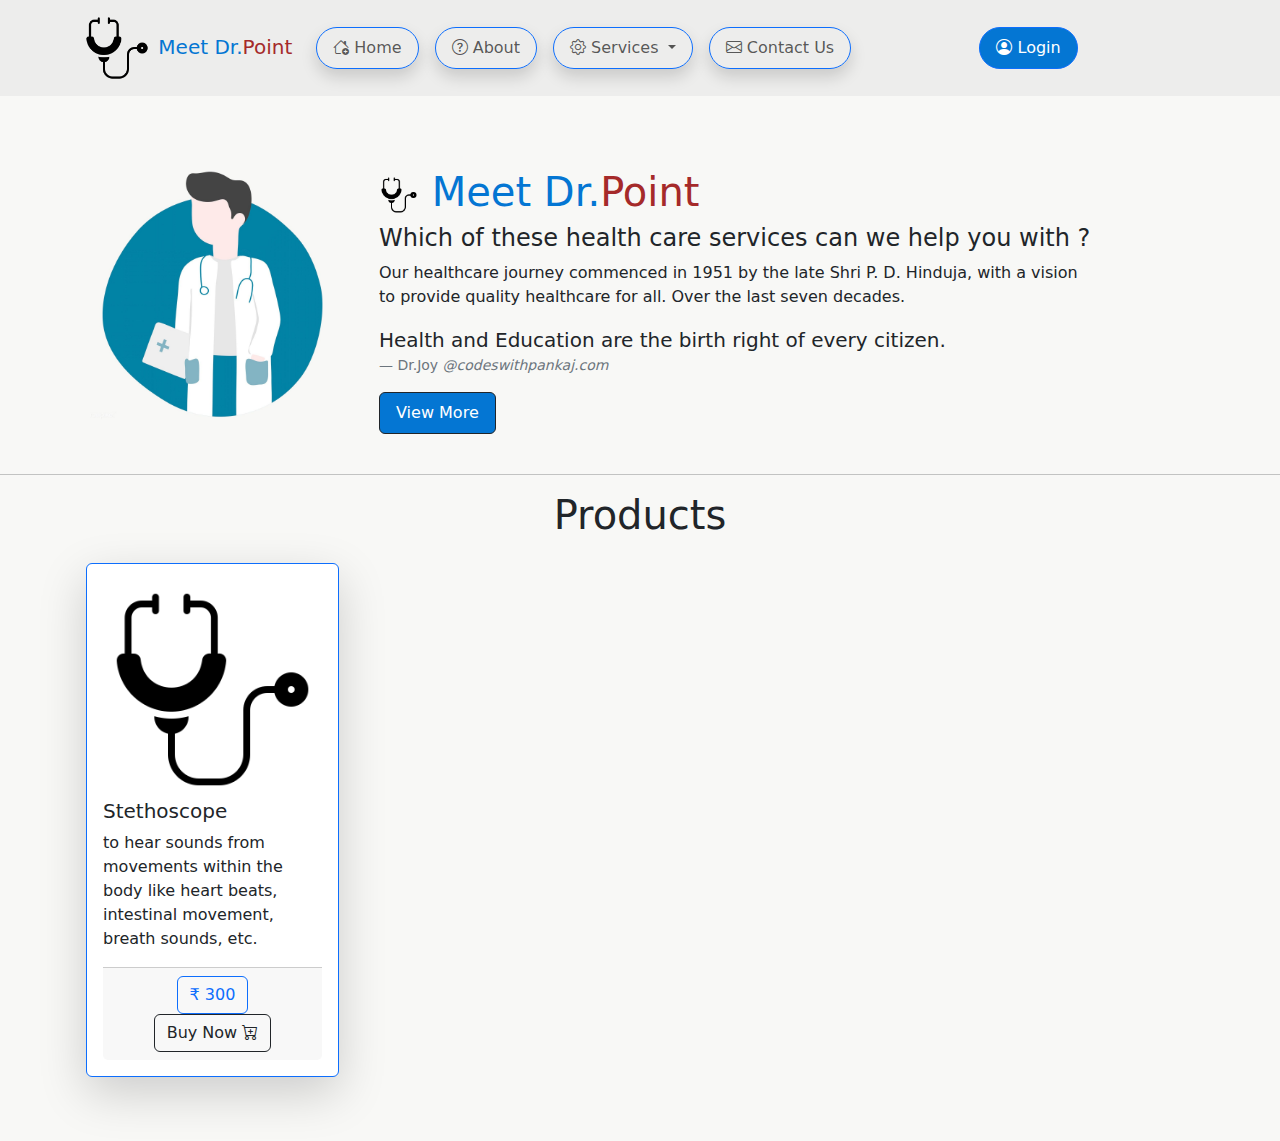
==== commit 1d85b867: "update card ...1" ====
--- a/index.html
+++ b/index.html
@@ -147,7 +147,7 @@
       <div class="container mb-5">
 
           <div class="row">
-            <div class="col-sm-3 p-2">
+            <div class="col-sm-3 p-3">
               <div class="card shadow-lg border border-1 border-primary">
                 <!-- <div class="card-header">
                   <h5 class="card-title">Stethoscope</h5>
@@ -165,60 +165,7 @@
                 </div>
               </div>
             </div>
-            <div class="col-sm-3 p-2">
-              <div class="card shadow-lg border border-1 border-primary">
-                <!-- <div class="card-header">
-                  <h5 class="card-title">Stethoscope</h5>
-                </div> -->
-                <div class="card-body">
-                  <img src="image/stethoscope.png" class="img-fluid">
-                  <h5 class="card-title">Stethoscope</h5>
-                  <p class="card-text">
-                    to hear sounds from movements within the body like heart beats, intestinal movement, breath sounds, etc.
-                  </p>
-                  <div class="card-footer text-center">
-                    <button class="btn btn-outline-primary">₹ 300</button>
-                    <button class="btn btn-outline-dark">Buy Now <i class="bi bi-cart-plus"></i></button>
-                  </div>
-                </div>
-              </div>
-            </div>
-            <div class="col-sm-3 p-2">
-              <div class="card shadow-lg border border-1 border-primary">
-                <!-- <div class="card-header">
-                  <h5 class="card-title">Stethoscope</h5>
-                </div> -->
-                <div class="card-body">
-                  <img src="image/stethoscope.png" class="img-fluid">
-                  <h5 class="card-title">Stethoscope</h5>
-                  <p class="card-text">
-                    to hear sounds from movements within the body like heart beats, intestinal movement, breath sounds, etc.
-                  </p>
-                  <div class="card-footer text-center">
-                    <button class="btn btn-outline-primary">₹ 300</button>
-                    <button class="btn btn-outline-dark">Buy Now <i class="bi bi-cart-plus"></i></button>
-                  </div>
-                </div>
-              </div>
-            </div>
-            <div class="col-sm-3 p-2">
-              <div class="card shadow-lg border border-1 border-primary">
-                <!-- <div class="card-header">
-                  <h5 class="card-title">Stethoscope</h5>
-                </div> -->
-                <div class="card-body">
-                  <img src="image/stethoscope.png" class="img-fluid">
-                  <h5 class="card-title">Stethoscope</h5>
-                  <p class="card-text">
-                    to hear sounds from movements within the body like heart beats, intestinal movement, breath sounds, etc.
-                  </p>
-                  <div class="card-footer text-center">
-                    <button class="btn btn-outline-primary">₹ 300</button>
-                    <button class="btn btn-outline-dark">Buy Now <i class="bi bi-cart-plus"></i></button>
-                  </div>
-                </div>
-              </div>
-            </div>
+            
           </div>
 
       </div>
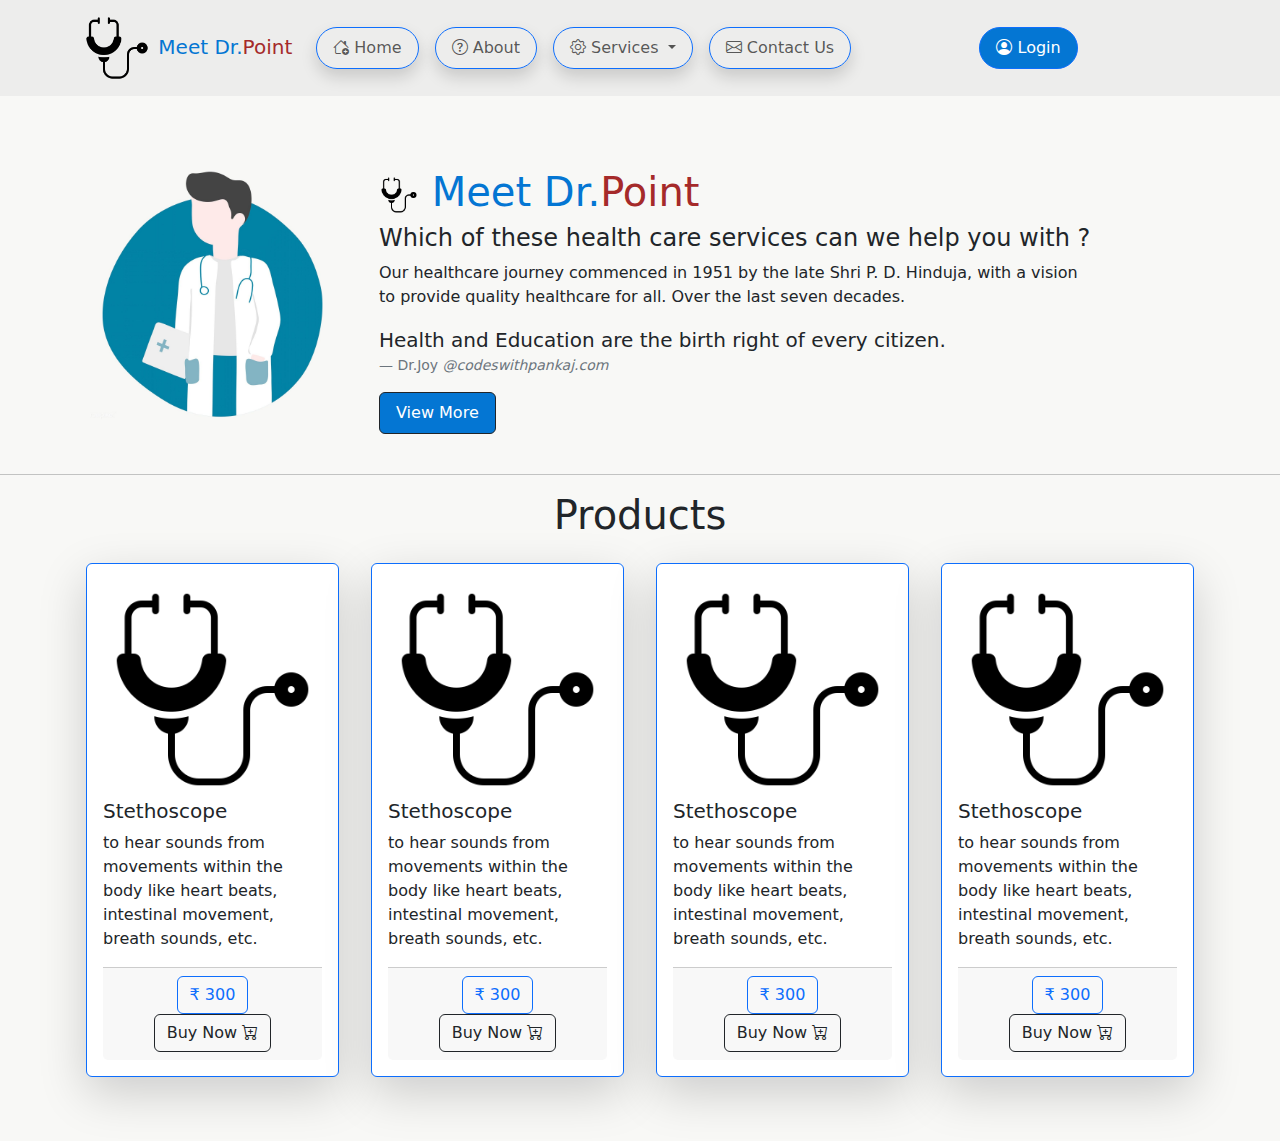
==== commit 25447a60: "update all cards" ====
--- a/index.html
+++ b/index.html
@@ -165,6 +165,60 @@
                 </div>
               </div>
             </div>
+            <div class="col-sm-3 p-3">
+              <div class="card shadow-lg border border-1 border-primary">
+                <!-- <div class="card-header">
+                  <h5 class="card-title">Stethoscope</h5>
+                </div> -->
+                <div class="card-body">
+                  <img src="image/stethoscope.png" class="img-fluid">
+                  <h5 class="card-title">Stethoscope</h5>
+                  <p class="card-text">
+                    to hear sounds from movements within the body like heart beats, intestinal movement, breath sounds, etc.
+                  </p>
+                  <div class="card-footer text-center">
+                    <button class="btn btn-outline-primary">₹ 300</button>
+                    <button class="btn btn-outline-dark">Buy Now <i class="bi bi-cart-plus"></i></button>
+                  </div>
+                </div>
+              </div>
+            </div>
+            <div class="col-sm-3 p-3">
+              <div class="card shadow-lg border border-1 border-primary">
+                <!-- <div class="card-header">
+                  <h5 class="card-title">Stethoscope</h5>
+                </div> -->
+                <div class="card-body">
+                  <img src="image/stethoscope.png" class="img-fluid">
+                  <h5 class="card-title">Stethoscope</h5>
+                  <p class="card-text">
+                    to hear sounds from movements within the body like heart beats, intestinal movement, breath sounds, etc.
+                  </p>
+                  <div class="card-footer text-center">
+                    <button class="btn btn-outline-primary">₹ 300</button>
+                    <button class="btn btn-outline-dark">Buy Now <i class="bi bi-cart-plus"></i></button>
+                  </div>
+                </div>
+              </div>
+            </div>
+            <div class="col-sm-3 p-3">
+              <div class="card shadow-lg border border-1 border-primary">
+                <!-- <div class="card-header">
+                  <h5 class="card-title">Stethoscope</h5>
+                </div> -->
+                <div class="card-body">
+                  <img src="image/stethoscope.png" class="img-fluid">
+                  <h5 class="card-title">Stethoscope</h5>
+                  <p class="card-text">
+                    to hear sounds from movements within the body like heart beats, intestinal movement, breath sounds, etc.
+                  </p>
+                  <div class="card-footer text-center">
+                    <button class="btn btn-outline-primary">₹ 300</button>
+                    <button class="btn btn-outline-dark">Buy Now <i class="bi bi-cart-plus"></i></button>
+                  </div>
+                </div>
+              </div>
+            </div>
             
           </div>
 
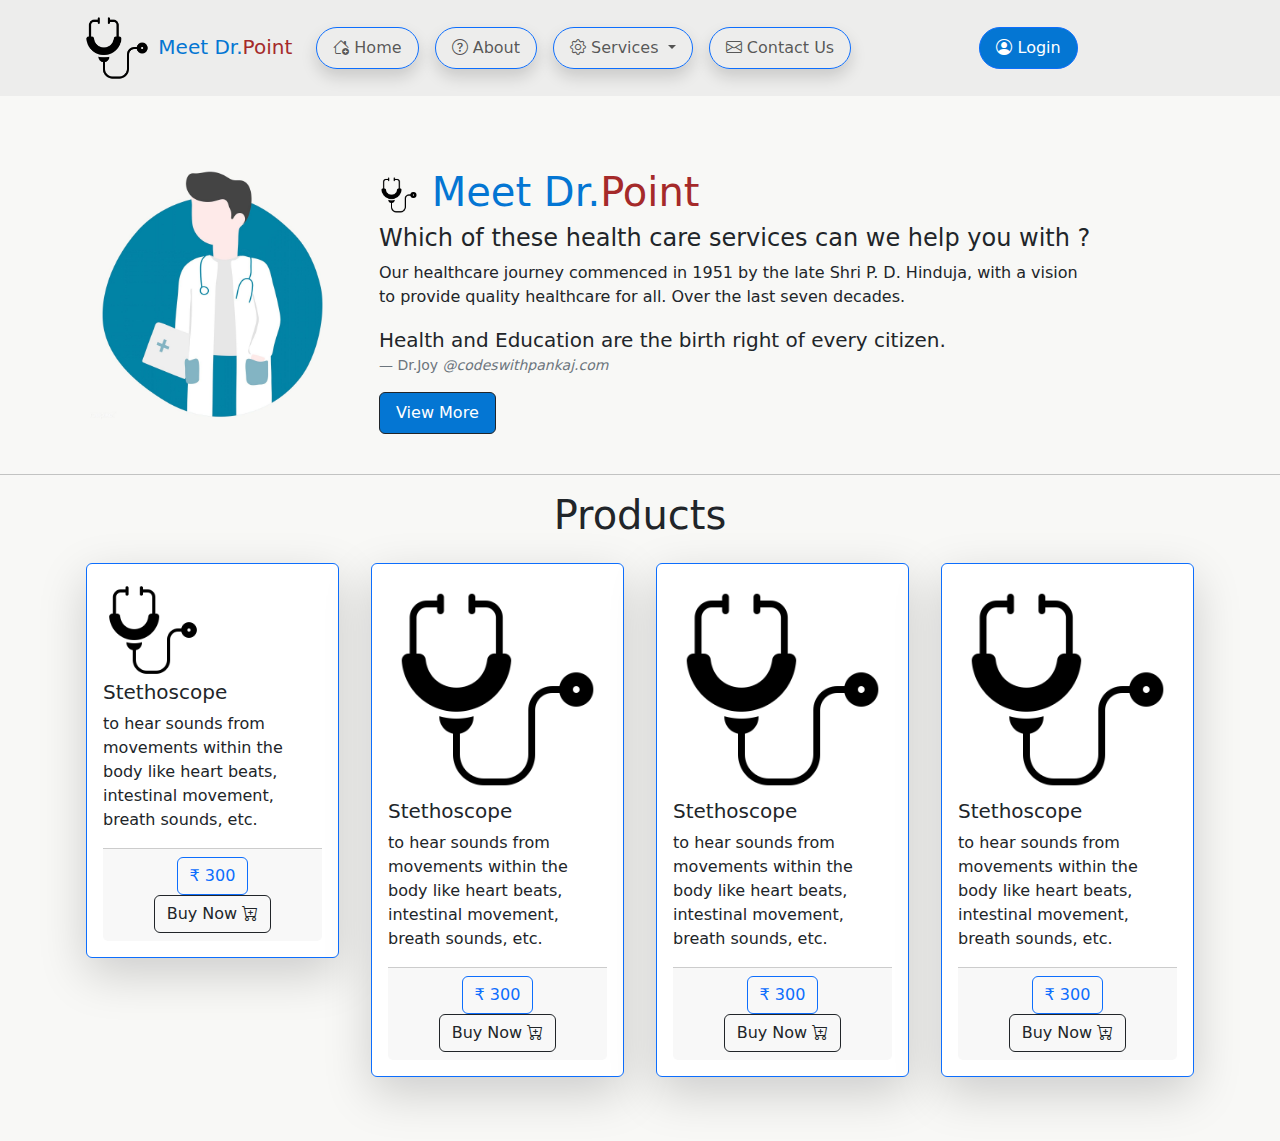
==== commit 4d867866: "update image .. into card" ====
--- a/index.html
+++ b/index.html
@@ -153,7 +153,7 @@
                   <h5 class="card-title">Stethoscope</h5>
                 </div> -->
                 <div class="card-body">
-                  <img src="image/stethoscope.png" class="img-fluid">
+                  <img src="image/stethoscope.png" height="100" width="100">
                   <h5 class="card-title">Stethoscope</h5>
                   <p class="card-text">
                     to hear sounds from movements within the body like heart beats, intestinal movement, breath sounds, etc.
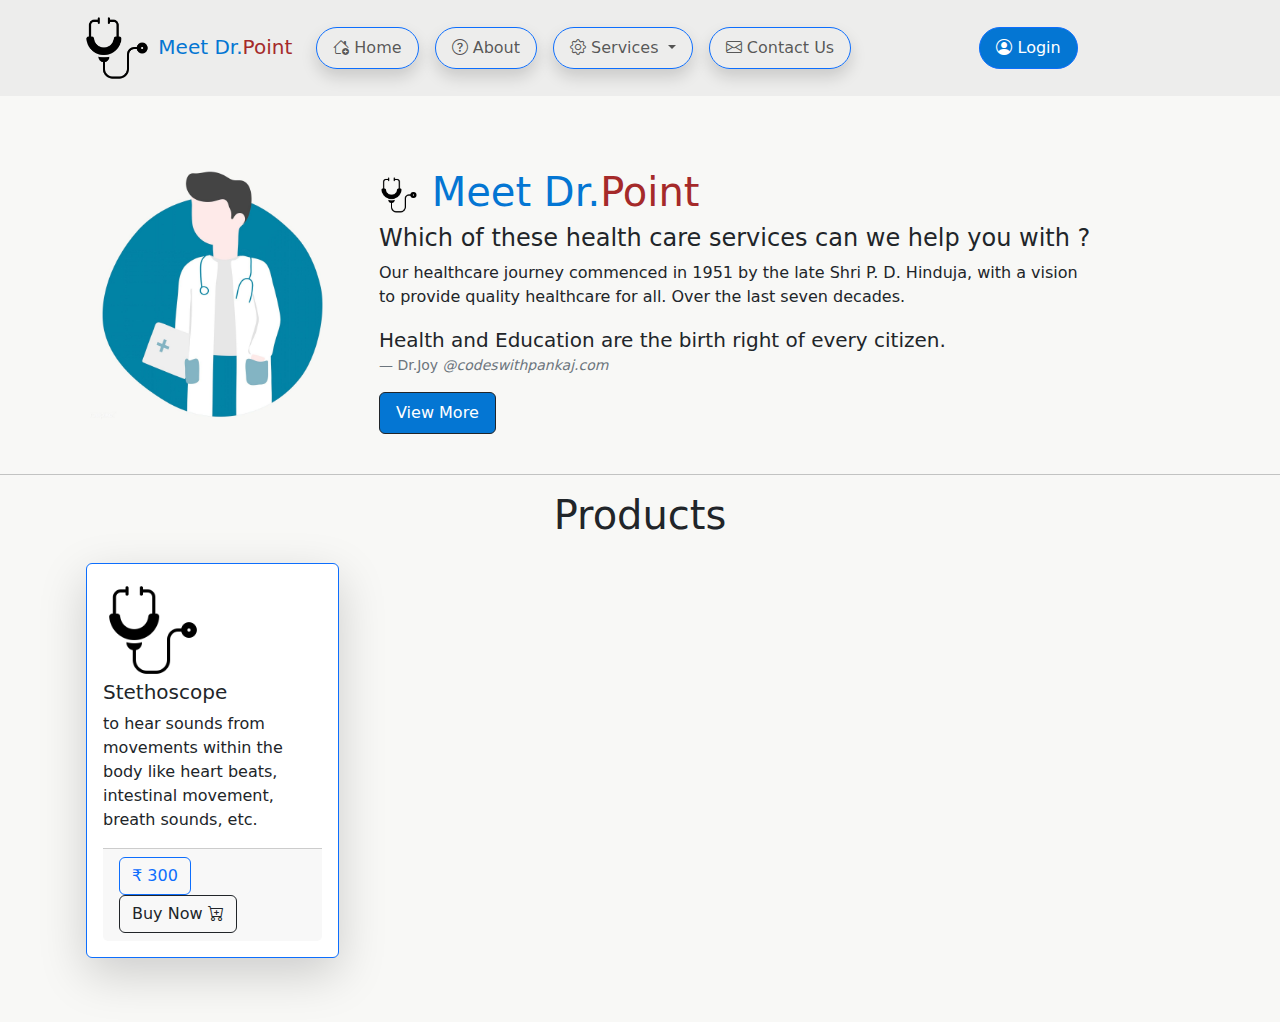
==== commit a0dd3023: "update footer button" ====
--- a/index.html
+++ b/index.html
@@ -158,70 +158,14 @@
                   <p class="card-text">
                     to hear sounds from movements within the body like heart beats, intestinal movement, breath sounds, etc.
                   </p>
-                  <div class="card-footer text-center">
+                  <div class="card-footer align-content-start">
                     <button class="btn btn-outline-primary">₹ 300</button>
                     <button class="btn btn-outline-dark">Buy Now <i class="bi bi-cart-plus"></i></button>
                   </div>
                 </div>
               </div>
             </div>
-            <div class="col-sm-3 p-3">
-              <div class="card shadow-lg border border-1 border-primary">
-                <!-- <div class="card-header">
-                  <h5 class="card-title">Stethoscope</h5>
-                </div> -->
-                <div class="card-body">
-                  <img src="image/stethoscope.png" class="img-fluid">
-                  <h5 class="card-title">Stethoscope</h5>
-                  <p class="card-text">
-                    to hear sounds from movements within the body like heart beats, intestinal movement, breath sounds, etc.
-                  </p>
-                  <div class="card-footer text-center">
-                    <button class="btn btn-outline-primary">₹ 300</button>
-                    <button class="btn btn-outline-dark">Buy Now <i class="bi bi-cart-plus"></i></button>
-                  </div>
-                </div>
-              </div>
-            </div>
-            <div class="col-sm-3 p-3">
-              <div class="card shadow-lg border border-1 border-primary">
-                <!-- <div class="card-header">
-                  <h5 class="card-title">Stethoscope</h5>
-                </div> -->
-                <div class="card-body">
-                  <img src="image/stethoscope.png" class="img-fluid">
-                  <h5 class="card-title">Stethoscope</h5>
-                  <p class="card-text">
-                    to hear sounds from movements within the body like heart beats, intestinal movement, breath sounds, etc.
-                  </p>
-                  <div class="card-footer text-center">
-                    <button class="btn btn-outline-primary">₹ 300</button>
-                    <button class="btn btn-outline-dark">Buy Now <i class="bi bi-cart-plus"></i></button>
-                  </div>
-                </div>
-              </div>
-            </div>
-            <div class="col-sm-3 p-3">
-              <div class="card shadow-lg border border-1 border-primary">
-                <!-- <div class="card-header">
-                  <h5 class="card-title">Stethoscope</h5>
-                </div> -->
-                <div class="card-body">
-                  <img src="image/stethoscope.png" class="img-fluid">
-                  <h5 class="card-title">Stethoscope</h5>
-                  <p class="card-text">
-                    to hear sounds from movements within the body like heart beats, intestinal movement, breath sounds, etc.
-                  </p>
-                  <div class="card-footer text-center">
-                    <button class="btn btn-outline-primary">₹ 300</button>
-                    <button class="btn btn-outline-dark">Buy Now <i class="bi bi-cart-plus"></i></button>
-                  </div>
-                </div>
-              </div>
-            </div>
-            
-          </div>
-
+        </div>
       </div>
 
     <!-- end product section  -->
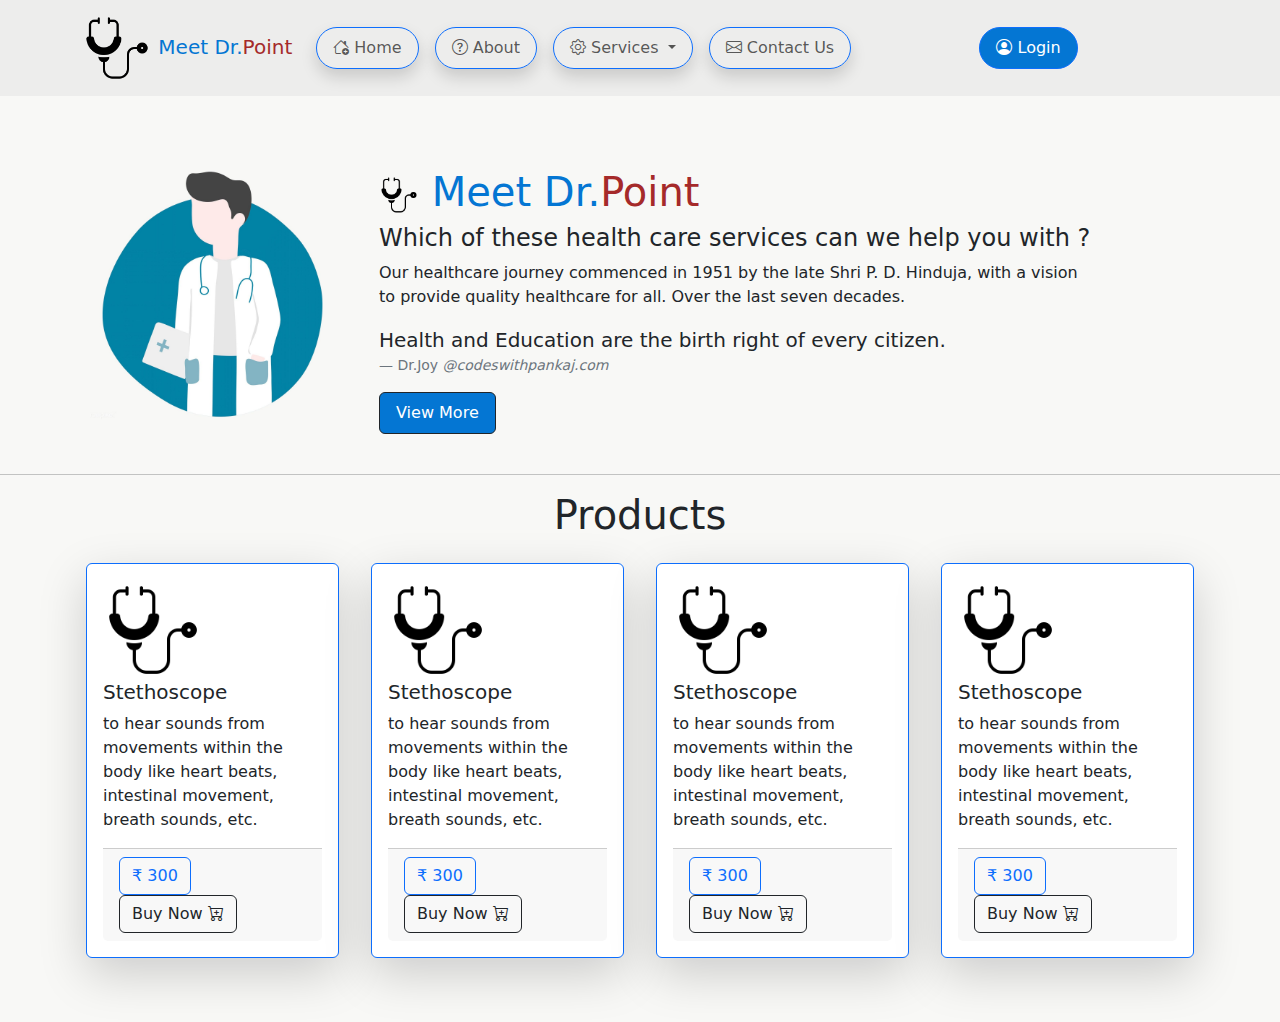
==== commit 092131e3: "update all cards..." ====
--- a/index.html
+++ b/index.html
@@ -165,6 +165,60 @@
                 </div>
               </div>
             </div>
+            <div class="col-sm-3 p-3">
+              <div class="card shadow-lg border border-1 border-primary">
+                <!-- <div class="card-header">
+                  <h5 class="card-title">Stethoscope</h5>
+                </div> -->
+                <div class="card-body">
+                  <img src="image/stethoscope.png" height="100" width="100">
+                  <h5 class="card-title">Stethoscope</h5>
+                  <p class="card-text">
+                    to hear sounds from movements within the body like heart beats, intestinal movement, breath sounds, etc.
+                  </p>
+                  <div class="card-footer align-content-start">
+                    <button class="btn btn-outline-primary">₹ 300</button>
+                    <button class="btn btn-outline-dark">Buy Now <i class="bi bi-cart-plus"></i></button>
+                  </div>
+                </div>
+              </div>
+            </div>
+            <div class="col-sm-3 p-3">
+              <div class="card shadow-lg border border-1 border-primary">
+                <!-- <div class="card-header">
+                  <h5 class="card-title">Stethoscope</h5>
+                </div> -->
+                <div class="card-body">
+                  <img src="image/stethoscope.png" height="100" width="100">
+                  <h5 class="card-title">Stethoscope</h5>
+                  <p class="card-text">
+                    to hear sounds from movements within the body like heart beats, intestinal movement, breath sounds, etc.
+                  </p>
+                  <div class="card-footer align-content-start">
+                    <button class="btn btn-outline-primary">₹ 300</button>
+                    <button class="btn btn-outline-dark">Buy Now <i class="bi bi-cart-plus"></i></button>
+                  </div>
+                </div>
+              </div>
+            </div>
+            <div class="col-sm-3 p-3">
+              <div class="card shadow-lg border border-1 border-primary">
+                <!-- <div class="card-header">
+                  <h5 class="card-title">Stethoscope</h5>
+                </div> -->
+                <div class="card-body">
+                  <img src="image/stethoscope.png" height="100" width="100">
+                  <h5 class="card-title">Stethoscope</h5>
+                  <p class="card-text">
+                    to hear sounds from movements within the body like heart beats, intestinal movement, breath sounds, etc.
+                  </p>
+                  <div class="card-footer align-content-start">
+                    <button class="btn btn-outline-primary">₹ 300</button>
+                    <button class="btn btn-outline-dark">Buy Now <i class="bi bi-cart-plus"></i></button>
+                  </div>
+                </div>
+              </div>
+            </div>
         </div>
       </div>
 
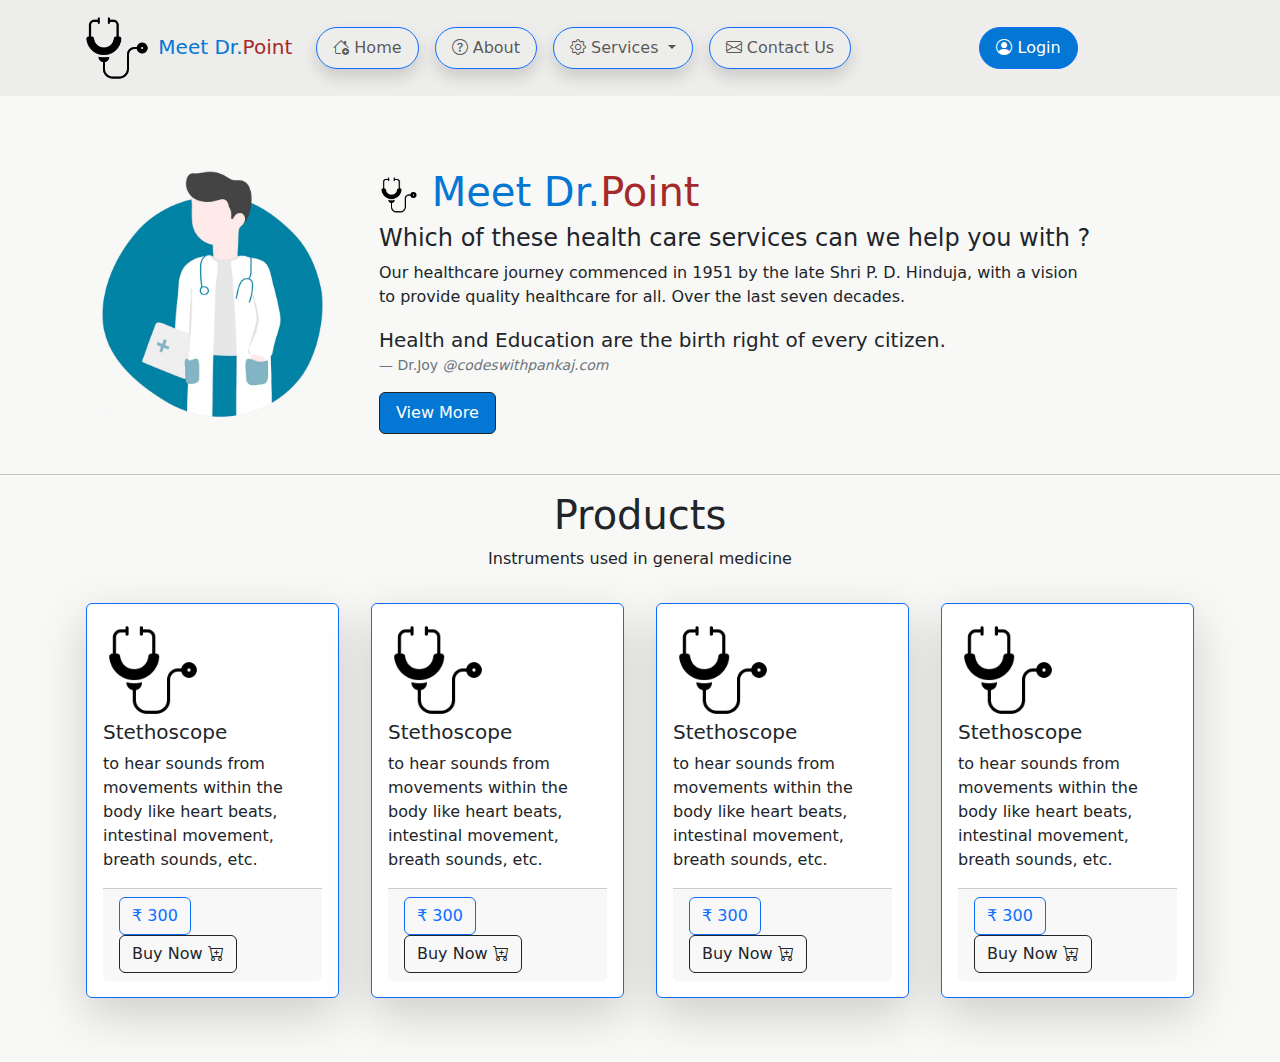
==== commit e0e90032: "update product service ...." ====
--- a/index.html
+++ b/index.html
@@ -143,7 +143,7 @@
 
 
       <h1 class="h1 text-center">Products</h1>
-
+      <p class="p text-center">Instruments used in general medicine</p>
       <div class="container mb-5">
 
           <div class="row">
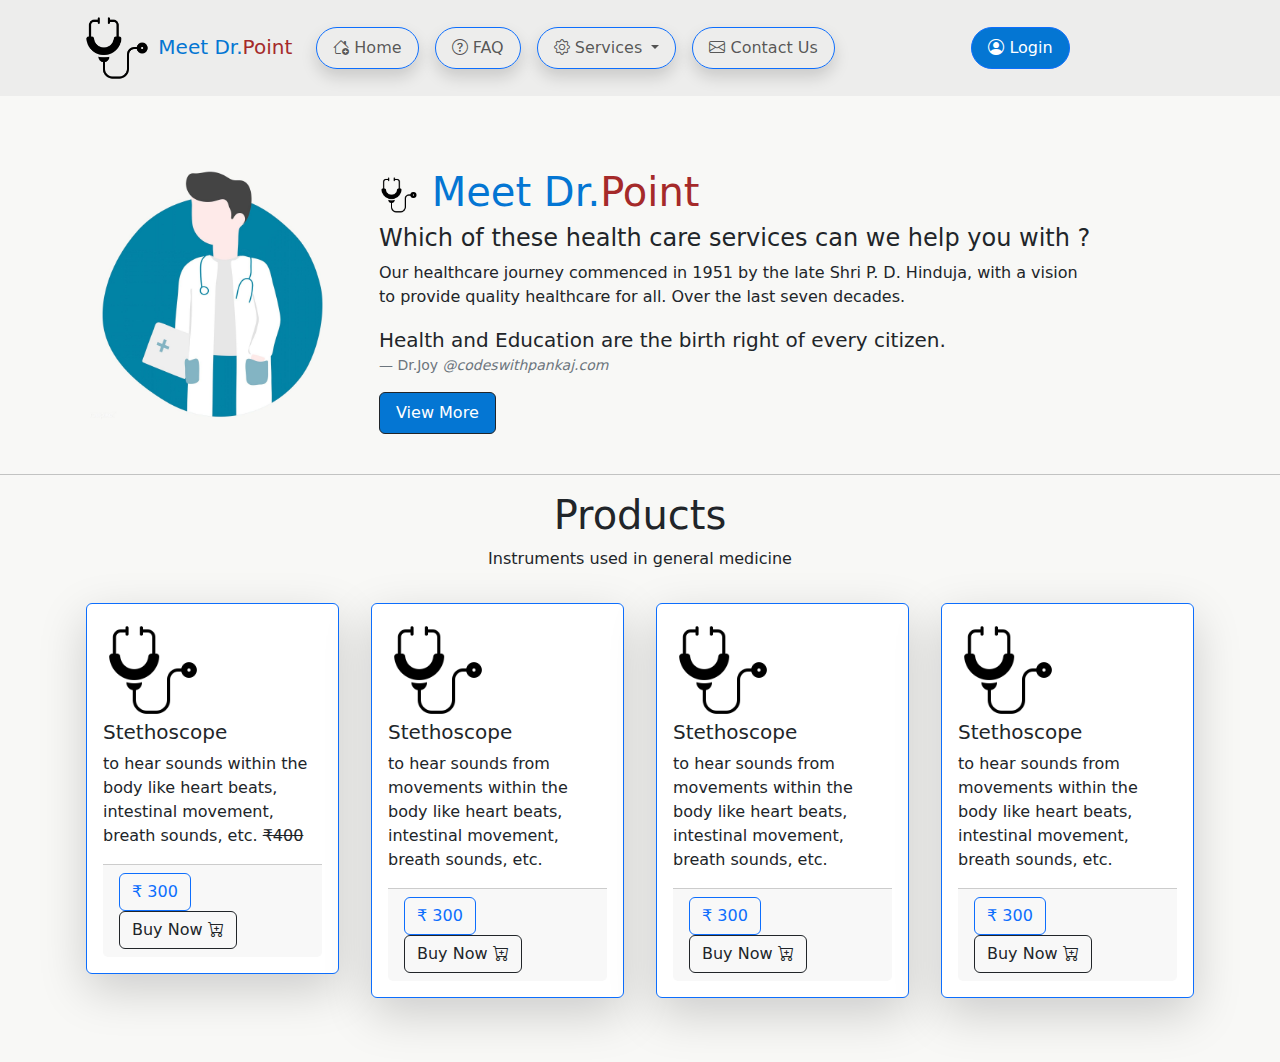
==== commit 7882f373: "Add files via upload" ====
--- a/index.html
+++ b/index.html
@@ -29,11 +29,11 @@
             <ul class="navbar-nav me-auto mb-2 mb-lg-0">
               
               <li class="nav-item">
-                <a class="nav-link border border-1 border-primary shadow rounded-pill text-center pe-3 ps-3 m-2" aria-current="page" href="#"> <i class="bi bi-house-add"></i> Home</a>
+                <a class="nav-link border border-1 border-primary shadow rounded-pill text-center pe-3 ps-3 m-2" aria-current="page" href="index.html"> <i class="bi bi-house-add"></i> Home</a>
               </li>
 
               <li class="nav-item">
-                <a class="nav-link border border-1 border-primary shadow rounded-pill text-center pe-3 ps-3 m-2" aria-current="page" href="#"> <i class="bi bi-question-circle"></i> About</a>
+                <a class="nav-link border border-1 border-primary shadow rounded-pill text-center pe-3 ps-3 m-2" aria-current="page" href="faq.html"> <i class="bi bi-question-circle"></i> FAQ</a>
               </li>
 
 
@@ -156,7 +156,8 @@
                   <img src="image/stethoscope.png" height="100" width="100">
                   <h5 class="card-title">Stethoscope</h5>
                   <p class="card-text">
-                    to hear sounds from movements within the body like heart beats, intestinal movement, breath sounds, etc.
+                    to hear sounds within the body like heart beats, intestinal movement, breath sounds, etc.
+                    <strike>₹400</strike> 
                   </p>
                   <div class="card-footer align-content-start">
                     <button class="btn btn-outline-primary">₹ 300</button>
